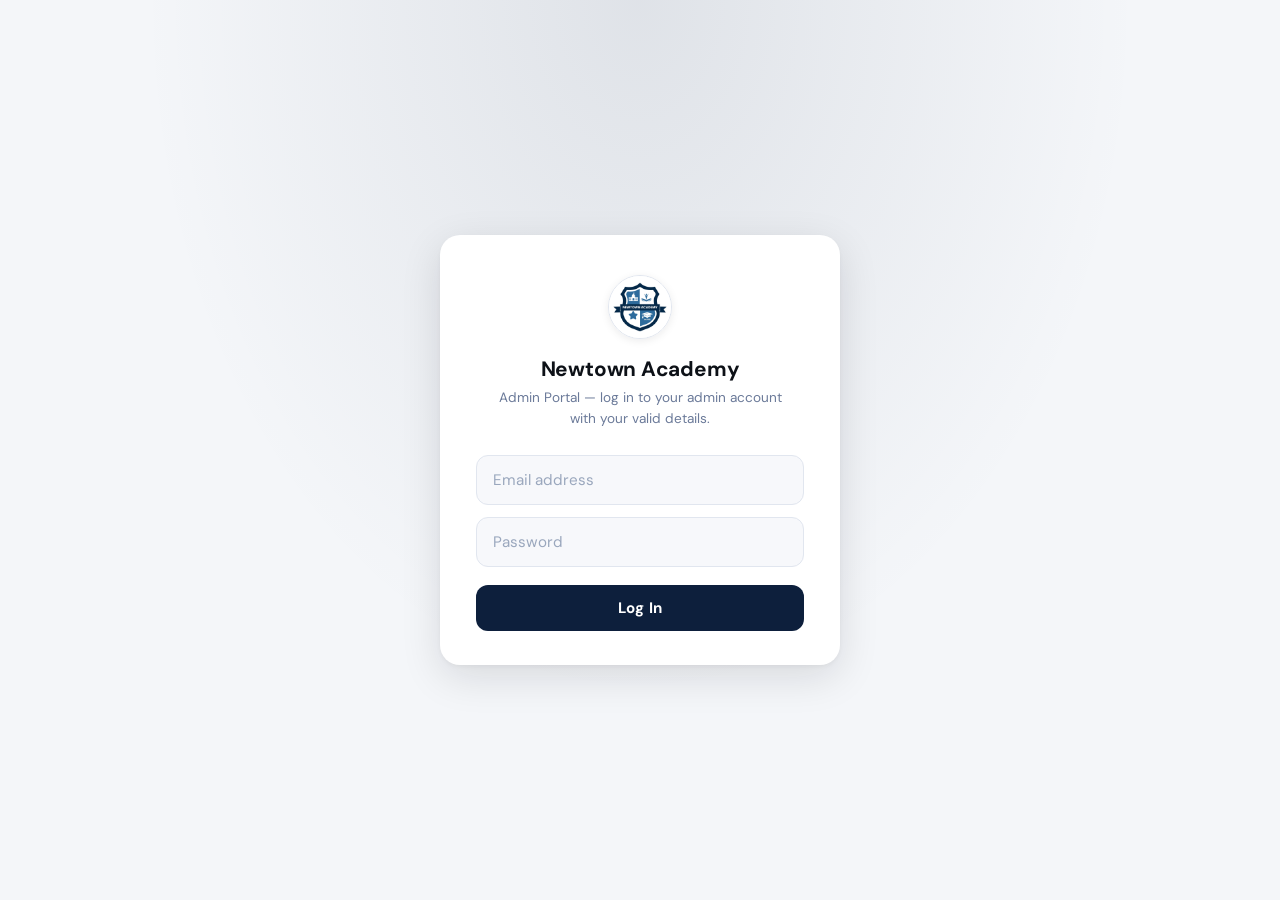
==== admin.html @ 40467218 "Add files via upload" ====
<!DOCTYPE html>
<html lang="en">
<head>
<script>try{if(sessionStorage.getItem('nt_admin_hint'))document.documentElement.classList.add('restoring');}catch(e){}
setTimeout(function(){document.documentElement.classList.remove('restoring');},8000);</script>
<style>.restoring #loginScreen{display:none!important}.restoring body::before{content:"Restoring your session\2026";position:fixed;inset:0;display:flex;align-items:center;justify-content:center;font:600 .9rem system-ui,sans-serif;color:#64748b;background:#f8fafc;z-index:99999}
.rl-spin{display:inline-block;animation:rlspin .8s linear infinite}@keyframes rlspin{to{transform:rotate(360deg)}}</style>
<meta charset="UTF-8"/>
<meta name="viewport" content="width=device-width,initial-scale=1.0"/>
<meta name="robots" content="noindex,nofollow"/>
<title>Newtown Academy — Admin Portal</title>
<link href="https://fonts.googleapis.com/css2?family=DM+Sans:ital,opsz,wght@0,9..40,300;0,9..40,400;0,9..40,500;0,9..40,600;0,9..40,700&display=swap" rel="stylesheet"/>
<link rel="stylesheet" href="admin.css"/>
<style>
  .subj-suggest-dd{display:none;position:absolute;top:calc(100% + 4px);left:0;right:0;max-height:190px;overflow-y:auto;background:#fff;border:1.5px solid #d7dae2;border-radius:8px;box-shadow:0 8px 20px rgba(0,0,0,.16);z-index:9999;}
  .subj-suggest-dd.show{display:block}
  .subj-suggest-item{padding:9px 12px;font-size:.82rem;color:#1a1d29;cursor:pointer;line-height:1.3}
  .subj-suggest-item:hover,.subj-suggest-item:active{background:#eef0ff;color:#3b3fdb}
  .tag-input-row{position:relative}
</style>
<script src="https://cdnjs.cloudflare.com/ajax/libs/pdf.js/3.11.174/pdf.min.js"></script>
</head>
<body>

<!-- LOGIN -->
<div id="loginScreen">
  <div class="login-card">
    <div class="login-mark"><img src="assets/newtown-academy-logo.jpg" alt="Newtown Academy"/></div>
    <h1 class="login-title">Newtown Academy</h1>
    <p class="login-tagline">Admin Portal — log in to your admin account with your valid details.</p>
    <div class="l-alert" id="lAlert"><svg viewBox="0 0 24 24"><circle cx="12" cy="12" r="10"/><line x1="12" y1="8" x2="12" y2="12"/><line x1="12" y1="16" x2="12.01" y2="16"/></svg><span id="lMsg"></span></div>
    <div class="fg"><input type="email" id="emailIn" placeholder="Email address" autocomplete="off"/></div>
    <div class="fg"><input type="password" id="pwIn" placeholder="Password" autocomplete="off"/></div>
    <button class="btn-login" id="loginBtn" onclick="doLogin()">Log In</button>
  </div>
</div>

<!-- PORTAL -->
<div id="portalScreen">
  <div class="sidebar" id="sidebar">
    <div class="sb-brand">
      <div class="sb-mark"><img src="assets/newtown-academy-logo.jpg" alt="Newtown Academy crest"/></div>
      <div class="sb-brand-text"><h2>Newtown Academy</h2><span>Admin Dashboard</span></div>
    </div>
    <nav class="sb-nav">
      <div class="nav-label">Overview</div>
      <div class="nav-item active" data-sec="overview"><svg viewBox="0 0 24 24"><rect x="3" y="3" width="7" height="7"/><rect x="14" y="3" width="7" height="7"/><rect x="14" y="14" width="7" height="7"/><rect x="3" y="14" width="7" height="7"/></svg>Overview</div>
      <div class="nav-label">Admissions</div>
      <div class="nav-item" data-sec="applications"><svg viewBox="0 0 24 24"><path d="M14 2H6a2 2 0 0 0-2 2v16a2 2 0 0 0 2 2h12a2 2 0 0 0 2-2V8z"/><polyline points="14 2 14 8 20 8"/></svg>Applications</div>
      <div class="nav-label">Academics</div>
      <div class="nav-item" data-sec="students"><svg viewBox="0 0 24 24"><path d="M17 21v-2a4 4 0 0 0-4-4H5a4 4 0 0 0-4 4v2"/><circle cx="9" cy="7" r="4"/><path d="M23 21v-2a4 4 0 0 0-3-3.87"/><path d="M16 3.13a4 4 0 0 1 0 7.75"/></svg>Students</div>
      <div class="nav-item" data-sec="classes"><svg viewBox="0 0 24 24"><path d="M22 10v6M2 10l10-5 10 5-10 5z"/><path d="M6 12v5c0 1.66 2.69 3 6 3s6-1.34 6-3v-5"/></svg>Classes</div>
      <div class="nav-item" data-sec="promotions"><svg viewBox="0 0 24 24"><line x1="12" y1="19" x2="12" y2="5"/><polyline points="5 12 12 5 19 12"/></svg>Promotions</div>
      <div class="nav-item" data-sec="results"><svg viewBox="0 0 24 24"><path d="M9 11l3 3L22 4"/><path d="M21 12v7a2 2 0 0 1-2 2H5a2 2 0 0 1-2-2V5a2 2 0 0 1 2-2h11"/></svg>Results</div>
      <div class="nav-item" data-sec="resultSettings"><svg viewBox="0 0 24 24"><circle cx="12" cy="12" r="3"/><path d="M19.4 15a1.65 1.65 0 0 0 .33 1.82l.06.06a2 2 0 1 1-2.83 2.83l-.06-.06a1.65 1.65 0 0 0-1.82-.33 1.65 1.65 0 0 0-1 1.51V21a2 2 0 0 1-4 0v-.09A1.65 1.65 0 0 0 9 19.4a1.65 1.65 0 0 0-1.82.33l-.06.06a2 2 0 1 1-2.83-2.83l.06-.06a1.65 1.65 0 0 0 .33-1.82 1.65 1.65 0 0 0-1.51-1H3a2 2 0 0 1 0-4h.09A1.65 1.65 0 0 0 4.6 9a1.65 1.65 0 0 0-.33-1.82l-.06-.06a2 2 0 1 1 2.83-2.83l.06.06a1.65 1.65 0 0 0 1.82.33H9a1.65 1.65 0 0 0 1-1.51V3a2 2 0 0 1 4 0v.09a1.65 1.65 0 0 0 1 1.51 1.65 1.65 0 0 0 1.82-.33l.06-.06a2 2 0 1 1 2.83 2.83l-.06.06a1.65 1.65 0 0 0-.33 1.82V9a1.65 1.65 0 0 0 1.51 1H21a2 2 0 0 1 0 4h-.09a1.65 1.65 0 0 0-1.51 1z"/></svg>Result Settings</div>
      <div class="nav-label">Finance</div>
      <div class="nav-item" data-sec="feeSettings"><svg viewBox="0 0 24 24"><line x1="12" y1="1" x2="12" y2="23"/><path d="M17 5H9.5a3.5 3.5 0 0 0 0 7h5a3.5 3.5 0 0 1 0 7H6"/></svg>Fee Settings</div>
      <div class="nav-item" data-sec="payments"><svg viewBox="0 0 24 24"><rect x="1" y="4" width="22" height="16" rx="2"/><line x1="1" y1="10" x2="23" y2="10"/></svg>Payments</div>
      <div class="nav-label">Communication</div>
      <div class="nav-item" data-sec="announcements"><svg viewBox="0 0 24 24"><path d="M22 17H2a3 3 0 0 0 3-3V9a7 7 0 0 1 14 0v5a3 3 0 0 0 3 3z"/><path d="M13.73 21a2 2 0 0 1-3.46 0"/></svg>Announcements</div>
      <div class="nav-label">CBT &amp; Exams</div>
      <div class="nav-item" data-sec="cbtTeachers"><svg viewBox="0 0 24 24"><path d="M16 21v-2a4 4 0 0 0-4-4H6a4 4 0 0 0-4 4v2"/><circle cx="9" cy="7" r="4"/><polyline points="16 11 18 13 22 9"/></svg>Teachers</div>
      <div class="nav-item" data-sec="cbtSubjects"><svg viewBox="0 0 24 24"><path d="M4 19.5A2.5 2.5 0 0 1 6.5 17H20"/><path d="M6.5 2H20v20H6.5A2.5 2.5 0 0 1 4 19.5v-15A2.5 2.5 0 0 1 6.5 2z"/></svg>Subjects &amp; Teachers</div>
      <div class="nav-item" data-sec="cbtAI"><svg viewBox="0 0 24 24"><polygon points="13 2 3 14 12 14 11 22 21 10 12 10 13 2"/></svg>AI Exam Generator</div>
      <div class="nav-item" data-sec="cbtManual"><svg viewBox="0 0 24 24"><path d="M11 4H4a2 2 0 0 0-2 2v14a2 2 0 0 0 2 2h14a2 2 0 0 0 2-2v-7"/><path d="M18.5 2.5a2.121 2.121 0 0 1 3 3L12 15l-4 1 1-4 9.5-9.5z"/></svg>Manual Exam</div>
      <div class="nav-item" data-sec="cbtExams"><svg viewBox="0 0 24 24"><path d="M16 4h2a2 2 0 0 1 2 2v14a2 2 0 0 1-2 2H6a2 2 0 0 1-2-2V6a2 2 0 0 1 2-2h2"/><rect x="8" y="2" width="8" height="4" rx="1"/></svg>Manage Exams</div>
      <div class="nav-item" data-sec="cbtResults"><svg viewBox="0 0 24 24"><line x1="18" y1="20" x2="18" y2="10"/><line x1="12" y1="20" x2="12" y2="4"/><line x1="6" y1="20" x2="6" y2="14"/></svg>CBT Results</div>
      <div class="nav-item" data-sec="cbtBoard"><svg viewBox="0 0 24 24"><circle cx="12" cy="8" r="7"/><polyline points="8.21 13.89 7 23 12 20 17 23 15.79 13.88"/></svg>Leaderboard</div>
      <a class="nav-item" href="teacher.html" target="_blank" style="text-decoration:none"><svg viewBox="0 0 24 24"><path d="M18 13v6a2 2 0 0 1-2 2H5a2 2 0 0 1-2-2V8a2 2 0 0 1 2-2h6"/><polyline points="15 3 21 3 21 9"/><line x1="10" y1="14" x2="21" y2="3"/></svg>Teacher Portal</a>
      <a class="nav-item" href="cbt.html" target="_blank" style="text-decoration:none"><svg viewBox="0 0 24 24"><path d="M18 13v6a2 2 0 0 1-2 2H5a2 2 0 0 1-2-2V8a2 2 0 0 1 2-2h6"/><polyline points="15 3 21 3 21 9"/><line x1="10" y1="14" x2="21" y2="3"/></svg>CBT Exam Hall</a>
    </nav>
    <div class="sb-footer">
      <div class="ucard">
        <div class="uav" id="sbAv">A</div>
        <div><div class="un" id="sbName">Admin</div><div class="ur">Administrator</div></div>
      </div>
      <button class="btn-out" onclick="doLogout()">Sign Out</button>
    </div>
  </div>

  <div class="sb-ov" id="sbOv" onclick="closeSidebar()"></div>

  <div class="main">
    <div class="topbar">
      <div style="display:flex;align-items:center;gap:14px">
        <div class="hamburger" onclick="openSidebar()"><span></span><span></span><span></span></div>
        <div class="topbar-l"><h1 id="topTitle">Overview</h1><p id="topSub">School dashboard summary</p></div>
      </div>
      <button type="button" class="btn btn-edit btn-sm" id="reloadBtn" onclick="reloadPortal()" title="Refresh all data without signing out" style="margin-left:auto"><span id="reloadIc">&#8635;</span> Reload</button>
    </div>

    <div class="content">

      <!-- OVERVIEW -->
      <div class="section active" id="sec-overview">
        <div class="ov-hero">
          <div class="ov-hero-l">
            <h2>Welcome back, <span id="ovWelcomeName">Admin</span></h2>
            <p id="ovWelcomeDate">Here's what's happening at Newtown Academy today.</p>
            <div class="ov-term-row">
              <span class="ov-term-pill" id="ovTermChip">— Term · —</span>
              <button type="button" class="ov-term-edit" onclick="openTermSettings()" title="Change current term/session">
                <svg viewBox="0 0 24 24"><path d="M11 4H4a2 2 0 0 0-2 2v14a2 2 0 0 0 2 2h14a2 2 0 0 0 2-2v-7"/><path d="M18.5 2.5a2.12 2.12 0 0 1 3 3L12 15l-4 1 1-4z"/></svg>
                Change
              </button>
            </div>
          </div>
          <div class="ov-hero-r">
            <div class="ov-hero-chip"><b id="ovChipStudents">—</b><span>Students</span></div>
            <div class="ov-hero-chip"><b id="ovChipPending">—</b><span>Pending</span></div>
            <div class="ov-hero-chip"><b id="ovChipClasses">—</b><span>Classes</span></div>
          </div>
        </div>
        <div class="stats-grid">
          <div class="stat-card">
            <div class="stat-top">
              <div class="stat-ic ic-blue"><svg viewBox="0 0 24 24"><path d="M17 21v-2a4 4 0 0 0-4-4H5a4 4 0 0 0-4 4v2"/><circle cx="9" cy="7" r="4"/><path d="M23 21v-2a4 4 0 0 0-3-3.87"/><path d="M16 3.13a4 4 0 0 1 0 7.75"/></svg></div>
              <div class="stat-trend trend-neu" id="s-students-trend"><svg viewBox="0 0 24 24"><polyline points="22 12 18 12 15 21 9 3 6 12 2 12"/></svg><span>Live</span></div>
            </div>
            <div class="stat-num" id="s-students">—</div>
            <div class="stat-label">Total Students</div>
            <div class="stat-sub"><svg viewBox="0 0 24 24"><circle cx="12" cy="12" r="10"/><polyline points="12 6 12 12 16 14"/></svg>Active enrolments</div>
          </div>
          <div class="stat-card">
            <div class="stat-top">
              <div class="stat-ic ic-gold"><svg viewBox="0 0 24 24"><path d="M14 2H6a2 2 0 0 0-2 2v16a2 2 0 0 0 2 2h12a2 2 0 0 0 2-2V8z"/><polyline points="14 2 14 8 20 8"/><line x1="16" y1="13" x2="8" y2="13"/><line x1="16" y1="17" x2="8" y2="17"/><polyline points="10 9 9 9 8 9"/></svg></div>
              <div class="stat-trend trend-neu" id="s-apps-trend"><svg viewBox="0 0 24 24"><circle cx="12" cy="12" r="10"/></svg><span>Pending</span></div>
            </div>
            <div class="stat-num" id="s-applications">—</div>
            <div class="stat-label">Applications Awaiting Review</div>
            <div class="stat-sub"><svg viewBox="0 0 24 24"><path d="M21 15a2 2 0 0 1-2 2H7l-4 4V5a2 2 0 0 1 2-2h14a2 2 0 0 1 2 2z"/></svg>Requires admin action</div>
          </div>
          <div class="stat-card">
            <div class="stat-top">
              <div class="stat-ic ic-green"><svg viewBox="0 0 24 24"><line x1="12" y1="1" x2="12" y2="23"/><path d="M17 5H9.5a3.5 3.5 0 0 0 0 7h5a3.5 3.5 0 0 1 0 7H6"/></svg></div>
              <div class="stat-trend trend-up" id="s-pay-trend"><svg viewBox="0 0 24 24"><polyline points="18 15 12 9 6 15"/></svg><span>Collected</span></div>
            </div>
            <div class="stat-num" id="s-payments">—</div>
            <div class="stat-label">Total Payments Collected</div>
            <div class="stat-sub"><svg viewBox="0 0 24 24"><rect x="1" y="4" width="22" height="16" rx="2"/><line x1="1" y1="10" x2="23" y2="10"/></svg>This academic session</div>
          </div>
          <div class="stat-card">
            <div class="stat-top">
              <div class="stat-ic ic-purple"><svg viewBox="0 0 24 24"><path d="M9 11l3 3L22 4"/><path d="M21 12v7a2 2 0 0 1-2 2H5a2 2 0 0 1-2-2V5a2 2 0 0 1 2-2h11"/></svg></div>
              <div class="stat-trend trend-neu"><span>Published</span></div>
            </div>
            <div class="stat-num" id="s-results">—</div>
            <div class="stat-label">Result Sheets Published</div>
            <div class="stat-sub"><svg viewBox="0 0 24 24"><path d="M1 12s4-8 11-8 11 8 11 8-4 8-11 8-11-8-11-8z"/><circle cx="12" cy="12" r="3"/></svg>Visible to students</div>
          </div>
        </div>

        <div class="overview-row">
          <div class="ov-panel">
            <div class="ov-panel-hdr"><h3>Enrolment by Class</h3><span>All active students</span></div>
            <div class="ov-bar-list" id="classBarList">
              <div style="text-align:center;padding:24px;color:var(--muted);font-size:.82rem">Loading data…</div>
            </div>
          </div>
          <div class="ov-panel">
            <div class="ov-panel-hdr"><h3>Gender Split</h3><span>All students</span></div>
            <div class="ov-donut-wrap">
              <div class="donut-ring">
                <svg viewBox="0 0 132 132">
                  <circle class="donut-track" cx="66" cy="66" r="52"/>
                  <circle class="donut-fill-f" id="donutFemale" cx="66" cy="66" r="52" stroke-dasharray="0 326.7"/>
                  <circle class="donut-fill-m" id="donutMale" cx="66" cy="66" r="52" stroke-dasharray="0 326.7"/>
                </svg>
                <div class="donut-center"><b id="donutTotal">—</b><span>Students</span></div>
              </div>
              <div class="ov-donut-legend">
                <div class="dl-item"><span class="dl-dot dot-male"></span>Male <b id="donutMaleCount">—</b></div>
                <div class="dl-item"><span class="dl-dot dot-female"></span>Female <b id="donutFemaleCount">—</b></div>
              </div>
            </div>
          </div>
        </div>

        <div class="overview-row2">
          <div class="ov-panel">
            <div class="ov-panel-hdr"><h3>Quick Actions</h3><span>Common tasks</span></div>
            <div class="ov-quick-list">
              <div class="ov-quick-item" style="cursor:pointer" onclick="document.querySelector('[data-sec=applications]').click()">
                <div class="ov-quick-item-l"><div class="ov-quick-ic"><svg viewBox="0 0 24 24"><path d="M14 2H6a2 2 0 0 0-2 2v16a2 2 0 0 0 2 2h12a2 2 0 0 0 2-2V8z"/><polyline points="14 2 14 8 20 8"/></svg></div>Review pending applications</div>
                <svg viewBox="0 0 24 24" style="width:14px;height:14px;fill:none;stroke:var(--muted);stroke-width:2;stroke-linecap:round"><polyline points="9 18 15 12 9 6"/></svg>
              </div>
              <div class="ov-quick-item" style="cursor:pointer" onclick="document.querySelector('[data-sec=results]').click()">
                <div class="ov-quick-item-l"><div class="ov-quick-ic"><svg viewBox="0 0 24 24"><path d="M9 11l3 3L22 4"/><path d="M21 12v7a2 2 0 0 1-2 2H5a2 2 0 0 1-2-2V5a2 2 0 0 1 2-2h11"/></svg></div>Enter & publish results</div>
                <svg viewBox="0 0 24 24" style="width:14px;height:14px;fill:none;stroke:var(--muted);stroke-width:2;stroke-linecap:round"><polyline points="9 18 15 12 9 6"/></svg>
              </div>
              <div class="ov-quick-item" style="cursor:pointer" onclick="document.querySelector('[data-sec=payments]').click()">
                <div class="ov-quick-item-l"><div class="ov-quick-ic"><svg viewBox="0 0 24 24"><rect x="1" y="4" width="22" height="16" rx="2"/><line x1="1" y1="10" x2="23" y2="10"/></svg></div>View payment records</div>
                <svg viewBox="0 0 24 24" style="width:14px;height:14px;fill:none;stroke:var(--muted);stroke-width:2;stroke-linecap:round"><polyline points="9 18 15 12 9 6"/></svg>
              </div>
              <div class="ov-quick-item" style="cursor:pointer" onclick="document.querySelector('[data-sec=announcements]').click()">
                <div class="ov-quick-item-l"><div class="ov-quick-ic"><svg viewBox="0 0 24 24"><path d="M22 17H2a3 3 0 0 0 3-3V9a7 7 0 0 1 14 0v5a3 3 0 0 0 3 3z"/><path d="M13.73 21a2 2 0 0 1-3.46 0"/></svg></div>Post an announcement</div>
                <svg viewBox="0 0 24 24" style="width:14px;height:14px;fill:none;stroke:var(--muted);stroke-width:2;stroke-linecap:round"><polyline points="9 18 15 12 9 6"/></svg>
              </div>
            </div>
          </div>
          <div class="ov-panel">
            <div class="ov-panel-hdr"><h3>Recent Activity</h3><span>Latest updates</span></div>
            <div class="ov-quick-list" id="recentActivityList">
              <div style="text-align:center;padding:24px;color:var(--muted);font-size:.82rem">Loading data…</div>
            </div>
          </div>
        </div>

        <div class="ov-panel" style="margin-bottom:20px">
          <div class="ov-panel-hdr"><h3>Top Performers</h3><span id="topPerfLabel">Best in each class</span></div>
          <div class="ov-top-grid" id="topPerfGrid">
            <div class="ov-top-empty">Loading data…</div>
          </div>
        </div>
      </div>

      <!-- APPLICATIONS -->
      <div class="section" id="sec-applications">
        <div class="sec-hdr">
          <div class="sec-hdr-l"><h2>Applications</h2><p>Review and process admission applications</p></div>
        </div>
        <div id="afApps"></div>
        <div class="twrap">
          <table>
            <thead><tr><th>Applicant</th><th>Class</th><th>Parent Phone</th><th>Date Submitted</th><th>Status</th><th>Actions</th></tr></thead>
            <tbody id="appTbody"><tr><td colspan="6" class="empty"><p>Loading...</p></td></tr></tbody>
          </table>
        </div>
      </div>

      <!-- STUDENTS -->
      <div class="section" id="sec-students">
        <div class="sec-hdr">
          <div class="sec-hdr-l"><h2>Students</h2><p>Manage student records and enrollment</p></div>
          <div style="display:flex;gap:8px;flex-wrap:wrap">
            <button class="btn btn-edit btn-sm" id="btnSecureLogins" style="display:none" onclick="openSecureLogins()">
              <svg viewBox="0 0 24 24" style="width:15px;height:15px;fill:none;stroke:currentColor;stroke-width:2.2;stroke-linecap:round;stroke-linejoin:round"><rect x="3" y="11" width="18" height="11" rx="2"/><path d="M7 11V7a5 5 0 0 1 10 0v4"/></svg>
              Secure logins (<span id="secCount">0</span>)
            </button>
            <button class="btn btn-primary btn-sm" onclick="openCreateStudentModal()">
              <svg viewBox="0 0 24 24" style="width:15px;height:15px;fill:none;stroke:currentColor;stroke-width:2.5;stroke-linecap:round"><line x1="12" y1="5" x2="12" y2="19"/><line x1="5" y1="12" x2="19" y2="12"/></svg>
              Create Student
            </button>
          </div>
        </div>
        <div id="afStu"></div>
        <div class="twrap">
          <table>
            <thead><tr><th>Reg Number</th><th>Name</th><th>Class</th><th>Subjects</th><th>Status</th><th>Actions</th></tr></thead>
            <tbody id="stuTbody"><tr><td colspan="6" class="empty"><p>Loading...</p></td></tr></tbody>
          </table>
        </div>
      </div>

      <!-- CLASSES -->
      <div class="section" id="sec-classes">
        <div class="sec-hdr">
          <div class="sec-hdr-l"><h2>Classes</h2><p>Create classes and set their compulsory and elective subjects</p></div>
          <button class="btn btn-primary btn-sm" onclick="openCreateClassModal()">
            <svg viewBox="0 0 24 24" style="width:15px;height:15px;fill:none;stroke:currentColor;stroke-width:2.5;stroke-linecap:round"><line x1="12" y1="5" x2="12" y2="19"/><line x1="5" y1="12" x2="19" y2="12"/></svg>
            Add Class
          </button>
        </div>
        <p class="fs-summary show">Classes created here (e.g. SS1A, SS1B, JSS1A) appear on the registration form and everywhere a class is selected. Compulsory subjects are automatically added to every student in that class — no need to pick them individually. Elective subjects are the ones admin chooses per-student when creating or approving them.</p>
        <div class="twrap">
          <table>
            <thead><tr><th>Class</th><th>Compulsory Subjects</th><th>Elective Subjects</th><th>Actions</th></tr></thead>
            <tbody id="classTbody"><tr><td colspan="4" class="empty"><p>Loading...</p></td></tr></tbody>
          </table>
        </div>
      </div>

      <!-- PROMOTIONS -->
      <div class="section" id="sec-promotions">
        <div class="sec-hdr">
          <div class="sec-hdr-l"><h2>Promotions</h2><p>Move students up to their next class at the end of a session</p></div>
        </div>
        <p class="fs-summary show">Pick where each class should move to for the new session. Classes left on "Don't promote" are skipped entirely. Use "Graduate / Leave school" for a final-year class (this deactivates those students' portal access, same as Deactivate). Only currently-active students are included — inactive/suspended students are skipped automatically. You'll get a full review before anything is saved, and can uncheck individual students there.</p>
        <div class="twrap">
          <table>
            <thead><tr><th>Current Class</th><th>Active Students</th><th>Promote To</th></tr></thead>
            <tbody id="promoTbody"><tr><td colspan="3" class="empty"><p>Loading...</p></td></tr></tbody>
          </table>
        </div>
        <div style="display:flex;justify-content:flex-end;margin-top:16px">
          <button class="btn btn-primary btn-sm" id="promoPreviewBtn" onclick="openPromotionPreview()">
            <svg viewBox="0 0 24 24" style="width:15px;height:15px;fill:none;stroke:currentColor;stroke-width:2.5;stroke-linecap:round"><path d="M9 11l3 3L22 4"/><path d="M21 12v7a2 2 0 0 1-2 2H5a2 2 0 0 1-2-2V5a2 2 0 0 1 2-2h11"/></svg>
            Review &amp; Run Promotion
          </button>
        </div>
      </div>

      <!-- RESULTS -->
      <div class="section" id="sec-results">
        <div class="sec-hdr"><div class="sec-hdr-l"><h2>Results</h2><p>Manage and publish academic results</p></div></div>

        <!-- Selection bar -->
        <div class="card" style="margin-bottom:14px">
          <div id="afResults"></div>
          <div style="display:none">
            <select id="resSession"><option value="2024/2025">2024/2025</option><option value="2025/2026" selected>2025/2026</option><option value="2026/2027">2026/2027</option></select>
            <select id="resTerm"><option value="First">First Term</option><option value="Second">Second Term</option><option value="Third">Third Term</option></select>
            <select id="resClass"><!-- populated by JS --></select>
          </div>
          <button class="btn btn-p" id="resLoadBtn" onclick="loadResultsStudents(true)" style="width:100%;justify-content:center;padding:10px 14px">
            <svg viewBox="0 0 24 24"><circle cx="11" cy="11" r="8"/><line x1="21" y1="21" x2="16.65" y2="16.65"/></svg>
            Reload from database
          </button>
          <div class="form-row" style="margin-top:12px">
            <div class="form-group" style="margin-bottom:0"><label>Term Closing Date</label><input type="date" id="resClosingDate"/></div>
            <div class="form-group" style="margin-bottom:0"><label>Next Term Begins</label><input type="date" id="resNextTermDate"/></div>
          </div>
        </div>

        <!-- Results table area -->
        <div id="resTableArea" style="display:none">
          <div style="overflow-x:auto" class="twrap">
            <table id="resTable">
              <thead>
                <tr><th>Reg No.</th><th>Student Name</th><th>Subjects Scored</th><th>Average</th><th>Overall Grade</th><th>Position</th><th>Status</th><th>Action</th></tr>
              </thead>
              <tbody id="resTbody"></tbody>
            </table>
          </div>
          <div style="display:flex;align-items:center;justify-content:space-between;flex-wrap:wrap;gap:12px;margin-top:14px;padding:14px 18px;background:#fff;border:1.5px solid var(--border);border-radius:12px">
            <label class="toggle-wrap" style="cursor:pointer;user-select:none">
              <label class="toggle"><input type="checkbox" id="resPublishToggle"/><span class="slider"></span></label>
              <span style="font-size:.83rem;color:var(--soft)">Publish results — students can view once published</span>
            </label>
            <button class="btn btn-edit" id="resRecalcBtn" onclick="recalcClassPositions()" style="padding:10px 18px;justify-content:center">
              <svg viewBox="0 0 24 24"><polyline points="23 4 23 10 17 10"/><path d="M20.49 15a9 9 0 1 1-2.12-9.36L23 10"/></svg>
              Recalculate Positions &amp; Publish State
            </button>
          </div>
        </div>

        <div id="resEmptyBox" class="placeholder-box" style="display:none">
          <svg viewBox="0 0 24 24"><path d="M17 21v-2a4 4 0 0 0-4-4H5a4 4 0 0 0-4 4v2"/><circle cx="9" cy="7" r="4"/></svg>
          <h3>No active students found</h3>
          <p>There are no active students in the selected class.</p>
        </div>
      </div>

      <!-- RESULT SETTINGS -->
      <div class="section" id="sec-resultSettings">
        <div class="sec-hdr"><div class="sec-hdr-l"><h2>Result Settings</h2><p>Configure grading, weights, and report sections</p></div></div>

        <div class="card">
          <h3>Assessment Weights</h3>
          <div class="form-row" style="grid-template-columns:repeat(4,1fr)">
            <div class="form-group"><label>Test 1 (max)</label><input type="number" min="0" id="rsTest1Max" value="20"/></div>
            <div class="form-group"><label>Test 2 (max)</label><input type="number" min="0" id="rsTest2Max" value="20"/></div>
            <div class="form-group"><label>Test 3 (max)</label><input type="number" min="0" id="rsTest3Max" value="20"/></div>
            <div class="form-group"><label>Exam (max)</label><input type="number" min="0" id="rsExamMax" value="60"/></div>
          </div>
          <div class="fs-summary show" id="rsWeightNote">Subject total will be the sum of these four maximums. Grades are calculated from the percentage of this total, so they stay accurate even if the sum isn't 100.</div>
        </div>

        <div class="card">
          <h3>Grading Key</h3>
          <div id="rsGradeRows"></div>
          <button class="btn-add-row" type="button" onclick="addGradeRow()">
            <svg viewBox="0 0 24 24"><line x1="12" y1="5" x2="12" y2="19"/><line x1="5" y1="12" x2="19" y2="12"/></svg>
            Add Grade Band
          </button>
        </div>

        <div class="card">
          <h3>Affective Domain Traits</h3>
          <p class="fs-summary show">Rated on a 5 (Excellent) to 1 (Poor) scale on the student report.</p>
          <div id="rsAffectiveRows"></div>
          <button class="btn-add-row" type="button" onclick="addTraitRow('rsAffectiveRows')">
            <svg viewBox="0 0 24 24"><line x1="12" y1="5" x2="12" y2="19"/><line x1="5" y1="12" x2="19" y2="12"/></svg>
            Add Trait
          </button>
        </div>

        <div class="card">
          <h3>Psychomotor Domain Traits</h3>
          <div id="rsPsychomotorRows"></div>
          <button class="btn-add-row" type="button" onclick="addTraitRow('rsPsychomotorRows')">
            <svg viewBox="0 0 24 24"><line x1="12" y1="5" x2="12" y2="19"/><line x1="5" y1="12" x2="19" y2="12"/></svg>
            Add Trait
          </button>
        </div>

        <div class="card">
          <h3>Signatures</h3>
          <p class="fs-summary show">Upload each signature once — it will automatically appear on every student's result sheet. Leave blank and teachers/principal can sign printed copies by hand instead.</p>
          <div class="rs-signature-grid">
            <div class="rs-sig-box">
              <label>ICT Officer's Signature</label>
              <div class="rs-sig-dropzone" id="rsIctSigDropzone" onclick="document.getElementById('rsIctSigInput').click()">
                <input type="file" id="rsIctSigInput" accept="image/*" style="display:none" onchange="handleSignatureSelect(this,'ict')"/>
                <img id="rsIctSigPreview" style="display:none" alt="ICT Officer's signature preview"/>
                <div class="rs-sig-placeholder" id="rsIctSigPlaceholder">
                  <svg viewBox="0 0 24 24"><path d="M12 20h9"/><path d="M16.5 3.5a2.12 2.12 0 0 1 3 3L7 19l-4 1 1-4Z"/></svg>
                  <span>Click to upload signature</span>
                </div>
              </div>
              <button type="button" class="rs-sig-remove" id="rsIctSigRemoveBtn" style="display:none" onclick="clearSignature('ict')">Remove signature</button>
            </div>
            <div class="rs-sig-box">
              <label>Principal's Signature</label>
              <div class="rs-sig-dropzone" id="rsPrincipalSigDropzone" onclick="document.getElementById('rsPrincipalSigInput').click()">
                <input type="file" id="rsPrincipalSigInput" accept="image/*" style="display:none" onchange="handleSignatureSelect(this,'principal')"/>
                <img id="rsPrincipalSigPreview" style="display:none" alt="Principal's signature preview"/>
                <div class="rs-sig-placeholder" id="rsPrincipalSigPlaceholder">
                  <svg viewBox="0 0 24 24"><path d="M12 20h9"/><path d="M16.5 3.5a2.12 2.12 0 0 1 3 3L7 19l-4 1 1-4Z"/></svg>
                  <span>Click to upload signature</span>
                </div>
              </div>
              <button type="button" class="rs-sig-remove" id="rsPrincipalSigRemoveBtn" style="display:none" onclick="clearSignature('principal')">Remove signature</button>
            </div>
          </div>
        </div>

        <div class="card">
          <h3>Report Sections to Display</h3>
          <div class="rs-toggle-grid">
            <label class="toggle-wrap"><label class="toggle"><input type="checkbox" id="rsShowAffective" checked/><span class="slider"></span></label><span>Affective Domain</span></label>
            <label class="toggle-wrap"><label class="toggle"><input type="checkbox" id="rsShowPsychomotor" checked/><span class="slider"></span></label><span>Psychomotor Domain</span></label>
            <label class="toggle-wrap"><label class="toggle"><input type="checkbox" id="rsShowSubjectPosition" checked/><span class="slider"></span></label><span>Subject Position Column</span></label>
            <label class="toggle-wrap"><label class="toggle"><input type="checkbox" id="rsShowGradingKey" checked/><span class="slider"></span></label><span>Grading Key</span></label>
            <label class="toggle-wrap"><label class="toggle"><input type="checkbox" id="rsShowTeacherRemark" checked/><span class="slider"></span></label><span>Teacher's Remark</span></label>
            <label class="toggle-wrap"><label class="toggle"><input type="checkbox" id="rsShowPrincipalRemark" checked/><span class="slider"></span></label><span>Principal's Remark</span></label>
            <label class="toggle-wrap"><label class="toggle"><input type="checkbox" id="rsShowSignatures" checked/><span class="slider"></span></label><span>Signatures</span></label>
          </div>
        </div>

        <div class="card">
          <h3>Quick Remarks</h3>
          <p class="fs-summary show">One per line. These appear as quick-select options when entering remarks.</p>
          <div class="form-group"><label>Teacher's Remark Bank</label><textarea id="rsTeacherRemarks" rows="4" placeholder="Excellent performance this term, keep it up!&#10;Good result, more effort needed in..."></textarea></div>
          <div class="form-group"><label>Principal's Remark Bank</label><textarea id="rsPrincipalRemarks" rows="4" placeholder="A commendable result.&#10;Satisfactory result."></textarea></div>
        </div>

        <div class="fs-actions">
          <button class="btn btn-p" id="rsSaveBtn" onclick="saveResultSettings()" style="flex:1;justify-content:center;padding:11px">
            <svg viewBox="0 0 24 24"><path d="M19 21H5a2 2 0 0 1-2-2V5a2 2 0 0 1 2-2h11l5 5v11a2 2 0 0 1-2 2z"/><polyline points="17 21 17 13 7 13 7 21"/><polyline points="7 3 7 8 15 8"/></svg>
            Save Result Settings
          </button>
        </div>
      </div>

      <!-- FEE SETTINGS -->
      <div class="section" id="sec-feeSettings">
        <div class="sec-hdr">
          <div class="sec-hdr-l"><h2>Fee Settings</h2><p>Set termly fee items and due dates, class by class</p></div>
        </div>

        <div class="card" id="paymentAccessCard">
          <h3>Term Payment Access</h3>
          <p style="margin:-6px 0 16px;font-size:.83rem;color:var(--muted)">Control which single term students can currently see and pay for on their Payments page.</p>
          <div class="toggle-wrap" style="margin-bottom:18px">
            <label class="toggle"><input type="checkbox" id="paEnabledToggle"/><span class="slider"></span></label>
            <span id="paStatusLabel">Payments closed — students cannot see or pay any term</span>
          </div>
          <div class="form-row">
            <div class="form-group">
              <label>Academic Session</label>
              <select id="paSession">
                <option value="2024/2025">2024/2025</option>
                <option value="2025/2026" selected>2025/2026</option>
                <option value="2026/2027">2026/2027</option>
              </select>
            </div>
            <div class="form-group">
              <label>Term Open for Payment</label>
              <select id="paTerm">
                <option value="First">First Term</option>
                <option value="Second">Second Term</option>
                <option value="Third">Third Term</option>
              </select>
            </div>
          </div>
          <div class="fs-actions">
            <button class="btn btn-p" id="paSaveBtn" onclick="savePaymentAccess()" style="flex:1;justify-content:center;padding:11px">
              <svg viewBox="0 0 24 24"><path d="M19 21H5a2 2 0 0 1-2-2V5a2 2 0 0 1 2-2h11l5 5v11a2 2 0 0 1-2 2z"/><polyline points="17 21 17 13 7 13 7 21"/><polyline points="7 3 7 8 15 8"/></svg>
              Save Payment Access
            </button>
          </div>
        </div>

        <div class="card">
          <h3>Session, Term &amp; Class</h3>
          <div class="form-row">
            <div class="form-group">
              <label>Academic Session</label>
              <select id="fsSession">
                <option value="2024/2025">2024/2025</option>
                <option value="2025/2026" selected>2025/2026</option>
                <option value="2026/2027">2026/2027</option>
              </select>
            </div>
            <div class="form-group">
              <label>Term</label>
              <select id="fsTerm">
                <option value="First">First Term</option>
                <option value="Second">Second Term</option>
                <option value="Third">Third Term</option>
              </select>
            </div>
          </div>
          <div class="form-group" style="margin-top:14px">
            <label>Class</label>
            <select id="fsClass"><!-- populated by JS --></select>
          </div>
          <div class="fs-summary" id="fsExistingNote"></div>
        </div>

        <div class="card">
          <h3>Fee Items</h3>
          <div id="levyRows"></div>
          <button class="btn-add-row" onclick="addLevyRow()" type="button">
            <svg viewBox="0 0 24 24"><line x1="12" y1="5" x2="12" y2="19"/><line x1="5" y1="12" x2="19" y2="12"/></svg>
            Add Fee Item
          </button>

          <h3 style="margin-top:18px">Due Date</h3>
          <div class="form-group" style="max-width:260px">
            <label>Payment Due Date</label>
            <input type="date" id="fsDueDate"/>
          </div>

          <div class="fs-actions">
            <button class="btn btn-p" id="fsSaveBtn" onclick="saveFeeSettings()" style="flex:1;justify-content:center;padding:11px">
              <svg viewBox="0 0 24 24"><path d="M19 21H5a2 2 0 0 1-2-2V5a2 2 0 0 1 2-2h11l5 5v11a2 2 0 0 1-2 2z"/><polyline points="17 21 17 13 7 13 7 21"/><polyline points="7 3 7 8 15 8"/></svg>
              Save Fee Settings
            </button>
          </div>
        </div>
      </div>

      <!-- PAYMENTS -->
      <div class="section" id="sec-payments">
        <div class="sec-hdr">
          <div class="sec-hdr-l"><h2>Payments</h2><p>Track fee payments collected via Paystack</p></div>
          <button class="btn btn-edit" onclick="exportPaymentsCSV()">
            <svg viewBox="0 0 24 24"><path d="M21 15v4a2 2 0 0 1-2 2H5a2 2 0 0 1-2-2v-4"/><polyline points="7 10 12 15 17 10"/><line x1="12" y1="15" x2="12" y2="3"/></svg>
            Export CSV
          </button>
        </div>

        <div style="display:flex;gap:12px;margin-bottom:14px;flex-wrap:wrap">
          <div class="stat-card" style="flex:1;min-width:180px;padding:14px 18px">
            <div class="stat-label" style="margin-bottom:4px">Total Collected (filtered)</div>
            <div class="stat-num" id="payTotalAmt">&#8358;0</div>
          </div>
          <div class="stat-card" style="flex:1;min-width:180px;padding:14px 18px">
            <div class="stat-label" style="margin-bottom:4px">Payment Count</div>
            <div class="stat-num" id="payCount">0</div>
          </div>
        </div>

        <div id="afPay"></div>

        <div class="twrap">
          <table>
            <thead>
              <tr>
                <th>Date</th><th>Student Name</th><th>Reg Number</th><th>Class</th>
                <th>Fee Items</th><th>Term</th><th>Session</th><th>Amount</th>
                <th>Status</th><th>Reference</th><th>Action</th>
              </tr>
            </thead>
            <tbody id="payTbody"><tr><td colspan="11" class="empty"><p>Loading&#8230;</p></td></tr></tbody>
          </table>
        </div>
      </div>

      <!-- ANNOUNCEMENTS -->
      <!-- ============ CBT & EXAMS ============ -->
      <div class="section" id="sec-cbtTeachers">
        <div class="sec-hdr"><div class="sec-hdr-l"><h2>Teachers</h2><p>Create teacher accounts — teachers sign in at teacher.html</p></div><div style="display:flex;gap:8px;flex-wrap:wrap"><button class="btn btn-edit btn-sm" id="cbOpenTeacherCsv">⬆ Import CSV</button><button class="btn btn-primary btn-sm" id="cbOpenTeacher">+ Create Teacher</button></div></div>
        <div class="twrap"><table>
          <thead><tr><th>Name</th><th>Email (login)</th><th>Subjects</th><th>Created</th><th>Actions</th></tr></thead>
          <tbody id="cbTeachersBody"><tr><td colspan="5" class="empty"><p>Loading...</p></td></tr></tbody>
        </table></div>
      </div>

      <!-- ===== CBT: SUBJECTS ===== -->
      <div class="section" id="sec-cbtSubjects">
        <div class="sec-hdr"><div class="sec-hdr-l"><h2>Subjects &amp; Teachers</h2><p>Every subject in your Classes is listed here. Pick a teacher for each, or assign a whole class at once</p></div>
          <div style="display:flex;gap:8px;flex-wrap:wrap"><button class="btn btn-edit btn-sm" id="cbOpenClassAssign">🏫 Assign whole class</button><button class="btn btn-edit btn-sm" id="cbOpenBulkAssign">📚 Bulk assign</button><button class="btn btn-primary btn-sm" id="cbOpenSubject">+ Create Subject</button></div></div>
        <div class="fs-summary show" id="cbSubSummary" style="margin-top:0;margin-bottom:14px">Loading…</div>
        <div class="s-bar"><input id="cbSubFSearch" placeholder="Search subject or teacher..."><select id="cbSubFClass"><option value="">All Classes</option></select><select id="cbSubFStatus"><option value="">All subjects</option><option value="un">Unassigned only</option><option value="as">Assigned only</option></select></div>
        <div class="twrap"><table>
          <thead><tr><th>Subject</th><th>Class</th><th>Type</th><th>Teacher</th><th>Actions</th></tr></thead>
          <tbody id="cbSubjectsBody"><tr><td colspan="5" class="empty"><p>Loading...</p></td></tr></tbody>
        </table></div>
      </div>

      <!-- ===== CBT: AI EXAM GENERATOR ===== -->
      <div class="section" id="sec-cbtAI">
        <div class="sec-hdr"><div class="sec-hdr-l"><h2>AI Exam Generator</h2><p>Generate JAMB-style questions with AI — review, edit, then publish to the CBT hall</p></div></div>
        <div class="ai-panel">
          <h3>Generate Questions with AI</h3>
          <p>Describe what you want. The AI will generate full JAMB-style MCQs with answer keys and explanations — ready to review and publish.</p>
          <div class="ai-form-row">
            <div><span class="ai-label">Subject</span>
              <select id="aiSubject" class="ai-input"><option value="">Select Subject</option>
                <option>Use of English</option><option>Mathematics</option><option>Physics</option><option>Chemistry</option><option>Biology</option><option>Economics</option><option>Government</option><option>Literature in English</option><option>Geography</option><option>Commerce</option><option>Financial Accounting</option><option>Agricultural Science</option><option>CRS / IRS</option>
              </select></div>
            <div><span class="ai-label">Topic / Focus Area</span><input id="aiTopic" class="ai-input" placeholder="e.g. Organic Chemistry, Waves, Adverbs..."></div>
          </div>
          <div class="ai-form-row three">
            <div><span class="ai-label">Number of Questions</span>
              <select id="aiCount" class="ai-input"><option value="10">10 Questions</option><option value="20">20 Questions</option><option value="30">30 Questions</option><option value="40" selected>40 Questions</option></select></div>
            <div><span class="ai-label">Difficulty</span>
              <select id="aiDifficulty" class="ai-input"><option value="mixed">Mixed (Recommended)</option><option value="easy">Easy</option><option value="medium">Medium</option><option value="hard">Hard (JAMB-tough)</option></select></div>
            <div><span class="ai-label">Year Style</span>
              <select id="aiStyle" class="ai-input"><option value="JAMB 2024 style">JAMB 2024 Style</option><option value="JAMB 2023 style">JAMB 2023 Style</option><option value="JAMB classic style">JAMB Classic</option></select></div>
          </div>
          <div style="display:flex;gap:12px;flex-wrap:wrap;align-items:center">
            <button class="btn-gen" id="generateBtn" onclick="generateQuestions()">Generate Questions</button>
            <span style="font-size:.76rem;color:rgba(255,255,255,.5)">Takes ~10–20 seconds</span>
          </div>
          <div id="aiGenerating" style="display:none" class="ai-generating"><div class="spinner-ai"></div><p id="aiGenMsg">AI is crafting your questions...</p></div>
        </div>
        <div id="qPreviewWrap" style="display:none">
          <div class="q-preview">
            <div class="q-preview-header"><h4 id="qPreviewTitle">Generated Questions — Review &amp; Edit Before Publishing</h4>
              <div style="display:flex;gap:8px"><button class="btn btn-ai btn-sm" onclick="generateQuestions()">Regenerate</button></div></div>
            <div id="qPreviewList"></div>
          </div>
          <div class="publish-panel">
            <h4>Publish to Exam Hall</h4>
            <div class="form-row"><div class="form-group"><label>Exam Title</label><input id="pubTitle" placeholder="e.g. Biology Mock Test – Week 3"></div>
              <div class="form-group"><label>Assign to Class</label><select id="pubClass"><option value="">Select Class</option></select></div></div>
            <div class="form-row"><div class="form-group"><label>Duration (minutes)</label><input type="number" id="pubDuration" value="60" min="5" max="180"></div>
              <div class="form-group"><label>Activate Immediately?</label><select id="pubActive"><option value="true">Yes — students can start now</option><option value="false">No — save as draft</option></select></div></div>
            <div class="form-row"><div class="form-group"><label>Session</label><select id="pubSession"></select></div>
              <div class="form-group"><label>Term</label><select id="pubTerm"></select></div></div>
            <div class="form-row"><label class="toggle-wrap" style="margin-bottom:14px"><input type="checkbox" id="pubShuffleQ" checked><span>Shuffle question order</span></label>
              <label class="toggle-wrap" style="margin-bottom:14px"><input type="checkbox" id="pubShuffleO" checked><span>Shuffle option order (A-D)</span></label></div>
            <button class="btn btn-p" id="publishBtn" onclick="publishExam()">Publish Exam to CBT Hall</button>
          </div>
        </div>
      </div>

      <!-- ===== CBT: MANUAL EXAM ===== -->
      <div class="section" id="sec-cbtManual">
        <div class="sec-hdr"><div class="sec-hdr-l"><h2>Manual Exam Builder</h2><p>Create a fully custom exam with your own questions</p></div></div>
        <div class="me-details-card">
          <h4>Exam Details</h4>
          <div class="form-row"><div class="form-group"><label>Exam Title</label><input id="meTitle" placeholder="e.g. Chemistry Test – Week 4"></div>
            <div class="form-group"><label>Assign to Class</label><select id="meClass"><option value="">— Select Class —</option></select></div></div>
          <div class="form-row"><div class="form-group"><label>Duration (minutes)</label><input type="number" id="meDuration" value="60" min="5" max="180"></div>
            <div class="form-group"><label>Status</label><select id="meStatus"><option value="true">Active — students can start now</option><option value="false">Draft</option></select></div></div>
          <div class="form-row"><div class="form-group"><label>Subject <span style="color:var(--soft);font-weight:400">(from the chosen class)</span></label><select id="meSubject"><option value="">— Not tied to a subject —</option></select></div>
            <div class="form-group"><label>Session</label><select id="meSession"></select></div></div>
          <div class="form-row"><div class="form-group"><label>Term</label><select id="meTerm"></select></div>
            <div class="form-group"><label>Shuffling</label>
              <label class="toggle-wrap" style="margin-bottom:8px"><input type="checkbox" id="meShuffleQ" checked><span>Shuffle question order</span></label>
              <label class="toggle-wrap"><input type="checkbox" id="meShuffleO" checked><span>Shuffle option order (A-D)</span></label></div></div>
        </div>
        <div class="csv-import-card">
          <h4>Bulk Import Questions</h4>
          <p>Import many questions at once. Paste either the <strong>numbered format</strong> or <strong>CSV</strong> — the app detects which one it is.</p>
          <div class="csv-format-box"><strong>Numbered format:</strong><br><code>1. What is the capital of Nigeria?</code><br><code>A. Lagos &nbsp; B. Abuja &nbsp; C. Kano &nbsp; D. Ibadan</code><br><code>Answer: B</code><br><em>Options can be on one line or separate lines. Answer line: <strong>Answer: B</strong> or <strong>Ans: B</strong>. Numbers: 1. &nbsp;1) &nbsp;1 — all accepted.</em></div>
          <div class="csv-format-box"><strong>CSV Format:</strong><br><code>question, optionA, optionB, optionC, optionD, correctAnswer</code><br><em>correctAnswer</em> must be: <strong>a, b, c, d</strong><br><strong>Example:</strong> <code>What is H2O?, Oxygen, Water, Salt, Acid, b</code></div>
          <div style="margin-bottom:12px"><label style="display:block;font-size:.72rem;font-weight:600;margin-bottom:5px;text-transform:uppercase;letter-spacing:.04em">Upload .csv or .txt file</label><input type="file" id="meCSVFile" accept=".csv,.txt" onchange="handleMeCSVFile()" style="font-size:.82rem"></div>
          <div class="form-group" style="margin-bottom:10px"><label>Or paste questions directly</label><textarea id="meCSVPaste" rows="8" placeholder="1. Question text&#10;A. Option   B. Option   C. Option   D. Option&#10;Answer: B" style="font-family:monospace;font-size:.8rem;resize:vertical"></textarea></div>
          <button class="btn btn-p" onclick="parseMeCSV()">Preview Import</button>
          <div id="meImportMsg" class="fs-summary" style="display:none;margin-top:12px"></div>
        </div>
        <div class="card" style="padding:0;overflow:hidden;margin-bottom:18px">
          <div style="padding:14px 18px;border-bottom:1px solid var(--border);display:flex;justify-content:space-between;align-items:center">
            <h4 style="font-size:.9rem;font-weight:700">Questions <span id="meQCount" style="font-size:.78rem;font-weight:400;color:var(--muted)">(0 added)</span></h4>
            <button class="btn btn-p btn-sm" onclick="addMeQuestion()">+ Add Question</button>
          </div>
          <div id="meQuestionsList" style="padding:4px 0"></div>
          <div id="meQEmpty" style="padding:28px;text-align:center;color:var(--muted);font-size:.85rem">No questions yet. Add one above or import them.</div>
        </div>
        <button class="btn btn-p" style="padding:14px 30px;font-size:.92rem" id="mePublishBtn" onclick="publishManualExam()">Publish Manual Exam</button>
      </div>

      <!-- ===== CBT: MANAGE EXAMS ===== -->
      <div class="section" id="sec-cbtExams">
        <div class="sec-hdr"><div class="sec-hdr-l"><h2>Manage Exams</h2><p>All exams in the CBT hall — including exams set by teachers</p></div></div>
        <div id="afEx"></div>
        <div class="twrap"><table>
          <thead><tr><th>Exam</th><th>Subject</th><th>Class</th><th>Questions</th><th>Duration</th><th>Status</th><th>Source</th><th>Actions</th></tr></thead>
          <tbody id="exBody"><tr><td colspan="8" class="empty"><p>No exams yet</p></td></tr></tbody>
        </table></div>
      </div>

      <!-- ===== CBT: RESULTS ===== -->
      <div class="section" id="sec-cbtResults">
        <div class="sec-hdr"><div class="sec-hdr-l"><h2>CBT Results</h2><p>All CBT exam submissions across the school (term report sheets are under Results)</p></div><div style="display:flex;gap:8px;flex-wrap:wrap"><button class="btn btn-edit btn-sm" id="cbResSend">📤 Send to Results</button><button class="btn btn-primary btn-sm" id="cbResPrint">🖨 Print</button></div></div>
        <div id="afCbRes"></div>
        <div class="twrap"><table>
          <thead><tr><th>Student</th><th>Exam</th><th>Subject</th><th>Score</th><th>Date</th><th>Actions</th></tr></thead>
          <tbody id="cbResBody"><tr><td colspan="6" class="empty"><p>Loading...</p></td></tr></tbody>
        </table></div>
      </div>

      <!-- ===== CBT: LEADERBOARD ===== -->
      <div class="section" id="sec-cbtBoard">
        <div class="sec-hdr"><div class="sec-hdr-l"><h2>Leaderboard</h2><p>Student rankings by CBT performance</p></div><div style="display:flex;gap:8px"><select id="lbPeriod" class="cb-sel"><option value="week">This Week</option><option value="month">This Month</option><option value="all">All Time</option></select></div></div>
        <div id="afBoard"></div>
        <div id="lbContent"><div class="empty"><p>Loading leaderboard...</p></div></div>
      </div>

      <div class="section" id="sec-announcements">
        <div class="sec-hdr">
          <div class="sec-hdr-l"><h2>Announcements</h2><p>Publish school-wide notices</p></div>
        </div>

        <div class="card">
          <h3 id="annFormTitle">New Announcement</h3>
          <div class="ann-form">
            <div class="form-group"><label>Title</label><input type="text" id="annTitle" placeholder="e.g. Mid-Term Break Notice"/></div>
            <div class="form-group"><label>Date</label><input type="date" id="annDate"/></div>
          </div>
          <div class="form-group" style="margin-bottom:14px">
            <label>Body</label>
            <textarea id="annBody" rows="4" placeholder="Write the announcement..."></textarea>
          </div>
          <div class="toggle-wrap" style="margin-bottom:16px">
            <label class="toggle"><input type="checkbox" id="annPinned"/><span class="slider"></span></label>
            <span style="font-size:.83rem;color:var(--soft)">Pin this announcement to the top</span>
          </div>
          <input type="hidden" id="annEditId" value=""/>
          <div style="display:flex;gap:10px">
            <button class="btn btn-p" id="annSaveBtn" onclick="saveAnnouncement()" style="padding:10px 18px">
              <svg viewBox="0 0 24 24"><line x1="12" y1="5" x2="12" y2="19"/><line x1="5" y1="12" x2="19" y2="12"/></svg>
              Post Announcement
            </button>
            <button class="btn-cancel" id="annCancelBtn" onclick="resetAnnouncementForm()" style="display:none;flex:none;padding:10px 18px">Cancel Edit</button>
          </div>
        </div>

        <div class="twrap">
          <table>
            <thead><tr><th>Title</th><th>Date</th><th>Pinned</th><th>Actions</th></tr></thead>
            <tbody id="annTbody"><tr><td colspan="4" class="empty"><p>Loading...</p></td></tr></tbody>
          </table>
        </div>
      </div>

    </div>
  </div>
</div>

<!-- APPLICATION VIEW MODAL -->
<div class="mo" id="moAppView">
  <div class="mbox mbox-lg">
    <h3 id="moAppViewTitle">Application Details</h3>
    <p class="mdesc" id="moAppViewSub"></p>
    <div id="moAppViewBody"></div>
    <div class="mactions">
      <button class="btn-cancel" onclick="closeMo('moAppView')">Close</button>
      <button class="btn btn-danger btn-sm" id="moAppRejectBtn" onclick="triggerReject()" style="flex:1;justify-content:center;padding:11px">
        <svg viewBox="0 0 24 24"><line x1="18" y1="6" x2="6" y2="18"/><line x1="6" y1="6" x2="18" y2="18"/></svg>
        Reject
      </button>
      <button class="btn btn-ok" id="moAppApproveBtn" onclick="openApproveModal()" style="flex:1;justify-content:center;padding:11px">
        <svg viewBox="0 0 24 24"><polyline points="20 6 9 17 4 12"/></svg>
        Approve
      </button>
    </div>
  </div>
</div>

<!-- DOCUMENT PREVIEW MODAL — in-page viewer with a real Close button,
     used instead of popping open a new browser tab -->
<div class="mo mo-doc" id="moDocPreview">
  <div class="mbox mbox-doc">
    <div class="doc-preview-hdr">
      <h3 id="moDocPreviewTitle">Document</h3>
      <button class="doc-preview-close" onclick="closeDocPreview()" aria-label="Close">✕</button>
    </div>
    <div class="doc-preview-body" id="moDocPreviewBody"></div>
    <div class="mactions">
      <button class="btn-cancel" onclick="closeDocPreview()">Close</button>
      <button class="btn btn-edit" id="moDocPreviewOpenBtn" style="flex:1;justify-content:center">Open in New Tab</button>
    </div>
  </div>
</div>

<!-- APPROVE MODAL -->
<div class="mo" id="moApprove">
  <div class="mbox mbox-lg">
    <h3>Approve Application</h3>
    <p class="mdesc">Confirm class, assign electives, and set login credentials.</p>

    <div class="approve-row">
      <div class="form-group">
        <label>Confirm Class</label>
        <select id="apvClass"></select>
      </div>
      <div class="form-group">
        <label>Login Password</label>
        <div class="pw-wrap">
          <input type="password" id="apvPassword" placeholder="Set student password" autocomplete="new-password"/>
          <button class="pw-toggle" type="button" onclick="togglePw('apvPassword',this)">
            <svg viewBox="0 0 24 24"><path d="M1 12s4-8 11-8 11 8 11 8-4 8-11 8-11-8-11-8z"/><circle cx="12" cy="12" r="3"/></svg>
          </button>
        </div>
      </div>
    </div>

    <div class="section-sub">Elective Subjects</div>
    <p class="class-subj-note" id="apvCompNote"></p>
    <div class="subj-grid" id="apvSubjects"></div>

    <div class="mactions">
      <button class="btn-cancel" onclick="closeMo('moApprove')">Cancel</button>
      <button class="btn btn-ok" id="apvConfirmBtn" onclick="confirmApprove()" style="flex:1;justify-content:center;padding:11px">
        <svg viewBox="0 0 24 24"><polyline points="20 6 9 17 4 12"/></svg>
        Confirm &amp; Enrol
      </button>
    </div>
  </div>
</div>

<!-- CREATE STUDENT MODAL -->
<div class="mo" id="moCreateStudent">
  <div class="mbox mbox-lg">
    <h3>Create Student</h3>
    <p class="mdesc">Manually add a student directly to the portal</p>

    <div class="info-grid">
      <div class="form-group"><label>First Name <span style="color:var(--err)">*</span></label><input type="text" id="csFirstName" placeholder="First name"/></div>
      <div class="form-group"><label>Last Name <span style="color:var(--err)">*</span></label><input type="text" id="csLastName" placeholder="Last name"/></div>
      <div class="form-group"><label>Date of Birth</label><input type="date" id="csDob"/></div>
      <div class="form-group"><label>Gender</label>
        <select id="csGender"><option value="">Select</option><option>Male</option><option>Female</option></select>
      </div>
      <div class="form-group"><label>Class <span style="color:var(--err)">*</span></label>
        <select id="csClass"><option value="">Select class</option></select>
      </div>
      <div class="form-group" id="csDeptGroup" style="display:none">
        <label>Department <span style="color:var(--err)">*</span></label>
        <select id="csDepartment">
          <option value="">Select department</option>
          <option>Science</option>
          <option>Arts</option>
          <option>Commercial</option>
        </select>
      </div>
      <div class="form-group"><label>Session</label>
        <select id="csSession"><option>2024/2025</option><option selected>2025/2026</option><option>2026/2027</option></select>
      </div>
      <div class="form-group"><label>Blood Group</label>
        <select id="csBloodGroup"><option value="">Select</option><option>A+</option><option>A-</option><option>B+</option><option>B-</option><option>AB+</option><option>AB-</option><option>O+</option><option>O-</option></select>
      </div>
      <div class="form-group"><label>Genotype</label>
        <select id="csGenotype"><option value="">Select</option><option>AA</option><option>AS</option><option>SS</option><option>AC</option></select>
      </div>
      <div class="form-group"><label>Religion</label>
        <select id="csReligion"><option value="">Select</option><option>Christianity</option><option>Islam</option><option>Other</option></select>
      </div>
      <div class="form-group"><label>Father's Name</label><input type="text" id="csFatherName" placeholder="Father's full name"/></div>
      <div class="form-group"><label>Mother's Name</label><input type="text" id="csMotherName" placeholder="Mother's full name"/></div>
      <div class="form-group"><label>Phone Number <span style="color:var(--err)">*</span></label><input type="tel" id="csPhone" placeholder="Parent/guardian phone"/></div>
      <div class="form-group"><label>Email</label><input type="email" id="csEmail" placeholder="Parent email"/></div>
    </div>

    <div class="form-group" style="margin-top:4px"><label>Home Address</label><textarea id="csAddress" rows="2" style="width:100%;resize:vertical;padding:9px 12px;border:1.5px solid var(--border);border-radius:9px;font-family:inherit;font-size:.83rem"></textarea></div>

    <div class="form-group" style="margin-top:12px">
      <label>Elective Subjects</label>
      <p class="class-subj-note" id="csCompNote"></p>
      <div id="csSubjects" class="subj-grid"></div>
    </div>

    <div class="form-group" style="margin-top:12px">
      <label>Passport Photo</label>
      <div id="csPassportDropzone" class="doc-dropzone-sm" onclick="document.getElementById('csPassportFileInput').click()">
        <input type="file" id="csPassportFileInput" accept="image/*" style="display:none" onchange="handleCsPassportSelect(this)"/>
        <div class="doc-dropzone-label">Click to select passport photo</div>
        <div class="doc-dropzone-hint">JPG, PNG or WEBP, under 5MB</div>
      </div>
      <div id="csPassportPreview" class="doc-upload-preview">
        <img id="csPassportThumb" class="doc-upload-thumb" src="" alt="preview"/>
        <div class="doc-upload-info">
          <div id="csPassportFileName" class="doc-upload-name"></div>
          <div id="csPassportFileSize" class="doc-upload-size"></div>
        </div>
        <button onclick="clearCsPassport()" class="doc-upload-remove">✕</button>
      </div>
      <div id="csPassportError" class="doc-upload-error"></div>
    </div>

    <div class="form-group" style="margin-top:12px">
      <label>Login Password <span style="color:var(--err)">*</span></label>
      <div style="position:relative">
        <input type="password" id="csPassword" placeholder="Set login password" style="width:100%;padding-right:40px" autocomplete="new-password"/>
        <button onclick="togglePw('csPassword',this)" style="position:absolute;right:10px;top:50%;transform:translateY(-50%);background:none;border:none;cursor:pointer;color:var(--muted);font-size:.8rem">Show</button>
      </div>
    </div>

    <div style="background:var(--bg);border:1.5px solid var(--border);border-radius:10px;padding:12px 14px;margin-top:12px;font-size:.78rem;color:var(--muted)">
      <strong style="color:var(--text)">Note:</strong> A reg number will be auto-generated on save. Copy it from the success notification and give it to the student along with their password.
    </div>

    <div class="mo-actions">
      <button class="btn btn-ghost" onclick="closeMo('moCreateStudent')">Cancel</button>
      <button class="btn btn-primary" id="csCreateBtn" onclick="createStudentManually()">
        <svg viewBox="0 0 24 24" style="width:15px;height:15px;fill:none;stroke:currentColor;stroke-width:2.5;stroke-linecap:round"><path d="M17 21v-2a4 4 0 0 0-4-4H5a4 4 0 0 0-4 4v2"/><circle cx="9" cy="7" r="4"/><line x1="19" y1="8" x2="19" y2="14"/><line x1="22" y1="11" x2="16" y2="11"/></svg>
        Create Student
      </button>
    </div>
  </div>
</div>

<!-- RESULT ENTRY MODAL -->
<div class="mo" id="moResultEntry">
  <div class="mbox mbox-xl">
    <h3 id="reTitle">Enter Scores</h3>
    <p class="mdesc" id="reSub"></p>

    <div class="twrap re-subj-wrap">
      <table class="re-subj-table">
        <thead>
          <tr><th>Subject</th><th>Test 1</th><th>Test 2</th><th>Test 3</th><th>Exam</th><th>Total</th><th>Grade</th></tr>
        </thead>
        <tbody id="reSubjTbody"></tbody>
      </table>
    </div>

    <div class="re-domains">
      <div>
        <div class="section-sub">Affective Domain</div>
        <div id="reAffectiveRows" class="re-trait-rows"></div>
      </div>
      <div>
        <div class="section-sub">Psychomotor Domain</div>
        <div id="rePsychomotorRows" class="re-trait-rows"></div>
      </div>
    </div>

    <div class="form-group" style="margin-top:14px">
      <label>Teacher's Remark</label>
      <select id="reTeacherRemarkPick" style="margin-bottom:8px"><option value="">— Pick a quick remark (optional) —</option></select>
      <textarea id="reTeacherRemark" rows="2" placeholder="Class teacher's remark"></textarea>
    </div>
    <div class="form-group">
      <label>Principal's Remark</label>
      <select id="rePrincipalRemarkPick" style="margin-bottom:8px"><option value="">— Pick a quick remark (optional) —</option></select>
      <textarea id="rePrincipalRemark" rows="2" placeholder="Principal's remark"></textarea>
    </div>

    <div class="re-summary-bar" id="reSummaryBar"></div>

    <div class="mactions">
      <button class="btn-cancel" onclick="closeMo('moResultEntry')">Cancel</button>
      <button class="btn btn-p" id="reSaveBtn" onclick="saveStudentResult()" style="flex:1;justify-content:center;padding:11px">
        <svg viewBox="0 0 24 24"><path d="M19 21H5a2 2 0 0 1-2-2V5a2 2 0 0 1 2-2h11l5 5v11a2 2 0 0 1-2 2z"/><polyline points="17 21 17 13 7 13 7 21"/><polyline points="7 3 7 8 15 8"/></svg>
        Save Result
      </button>
    </div>
  </div>
</div>


<!-- STUDENT EDIT MODAL -->
<div class="mo" id="moStudent">
  <div class="mbox mbox-lg">
    <h3 id="moStuTitle">Student Record</h3>
    <p class="mdesc" id="moStuSub"></p>

    <div class="info-grid">
      <div class="form-group"><label>First Name</label><input type="text" id="stuFirstName"/></div>
      <div class="form-group"><label>Last Name</label><input type="text" id="stuLastName"/></div>
      <div class="form-group"><label>Date of Birth</label><input type="date" id="stuDob"/></div>
      <div class="form-group">
        <label>Gender</label>
        <select id="stuGender"><option value="">—</option><option>Male</option><option>Female</option></select>
      </div>
      <div class="form-group">
        <label>Class</label>
        <select id="stuClass"></select>
      </div>
      <div class="form-group" id="stuDeptGroup" style="display:none">
        <label>Department</label>
        <select id="stuDepartment">
          <option value="">Select department</option>
          <option>Science</option>
          <option>Arts</option>
          <option>Commercial</option>
        </select>
      </div>
      <div class="form-group"><label>Blood Group</label><input type="text" id="stuBloodGroup" placeholder="e.g. O+"/></div>
      <div class="form-group"><label>Genotype</label><input type="text" id="stuGenotype" placeholder="e.g. AA"/></div>
      <div class="form-group"><label>Religion</label>
        <select id="stuReligion"><option value="">Select</option><option>Christianity</option><option>Islam</option><option>Other</option></select>
      </div>
      <div class="form-group">
        <label>Reset Password</label>
        <div class="pw-wrap">
          <input type="password" id="stuPassword" placeholder="Leave blank to keep current (min 6 characters)" autocomplete="new-password"/>
          <button class="pw-toggle" type="button" onclick="togglePw('stuPassword',this)">
            <svg viewBox="0 0 24 24"><path d="M1 12s4-8 11-8 11 8 11 8-4 8-11 8-11-8-11-8z"/><circle cx="12" cy="12" r="3"/></svg>
          </button>
        </div>
      </div>
    </div>

    <div class="section-sub">Elective Subjects</div>
    <p class="class-subj-note" id="stuCompNote"></p>
    <div class="subj-grid" id="stuSubjects"></div>

    <div class="section-sub">Hobbies</div>
    <div class="subj-grid" id="stuHobbies"></div>

    <div class="section-sub">Favourite Sports</div>
    <div class="subj-grid" id="stuSports"></div>

    <div class="section-sub">Health Report</div>
    <div class="info-grid">
      <div class="form-group" style="grid-column:1/-1"><label>Allergies</label><textarea id="stuAllergies" placeholder="Leave blank if none" style="width:100%;min-height:60px;padding:10px 13px;background:var(--inp);border:1.5px solid var(--border);border-radius:var(--radius-sm);color:var(--text);font-size:.86rem;font-family:'DM Sans',sans-serif"></textarea></div>
      <div class="form-group" style="grid-column:1/-1"><label>Health Challenges / Medical Conditions</label><textarea id="stuHealthConditions" placeholder="Leave blank if none" style="width:100%;min-height:60px;padding:10px 13px;background:var(--inp);border:1.5px solid var(--border);border-radius:var(--radius-sm);color:var(--text);font-size:.86rem;font-family:'DM Sans',sans-serif"></textarea></div>
      <div class="form-group" style="grid-column:1/-1"><label>Current Medication</label><input type="text" id="stuMedication" placeholder="Leave blank if none"/></div>
    </div>

    <div class="mactions">
      <button class="btn btn-danger btn-sm" id="moStuDeleteBtn" onclick="triggerDeleteAccount()" style="flex:none;padding:11px 16px">Delete Account</button>
      <button class="btn btn-danger btn-sm" id="moStuDeactivateBtn" onclick="triggerDeactivate()" style="flex:none;padding:11px 16px">Deactivate</button>
      <button class="btn-cancel" onclick="closeMo('moStudent')">Cancel</button>
      <button class="btn btn-p" id="moStuSaveBtn" onclick="saveStudentEdits()" style="flex:1;justify-content:center;padding:11px">
        <svg viewBox="0 0 24 24"><path d="M19 21H5a2 2 0 0 1-2-2V5a2 2 0 0 1 2-2h11l5 5v11a2 2 0 0 1-2 2z"/><polyline points="17 21 17 13 7 13 7 21"/><polyline points="7 3 7 8 15 8"/></svg>
        Save Changes
      </button>
    </div>
  </div>
</div>

<!-- CLASS MODAL -->
<div class="mo" id="moClass">
  <div class="mbox mbox-lg">
    <h3 id="moClassTitle">Add Class</h3>
    <p class="mdesc">Set the class name and its subjects</p>

    <div class="form-group">
      <label>Class Name <span style="color:var(--err)">*</span></label>
      <input type="text" id="clsName" placeholder="e.g. SS1A, JSS2A"/>
    </div>
    <input type="hidden" id="clsOriginalName" value=""/>

    <div class="form-group" style="margin-top:14px">
      <label>Compulsory Subjects <span style="color:var(--soft);font-weight:400">(auto-added for every student in this class)</span></label>
      <div class="tag-input-row" style="position:relative">
        <input type="text" id="clsCompInput" placeholder="Type a subject and press Enter" autocomplete="off"/>
        <button type="button" class="btn-cancel" style="flex:none;padding:9px 14px" onclick="addClassTag('compulsory')">Add</button>
        <div class="subj-suggest-dd" id="clsCompSuggest"></div>
      </div>
      <div class="subj-grid" id="clsCompTags"></div>
    </div>

    <div class="form-group" style="margin-top:14px">
      <label>Elective Subjects <span style="color:var(--soft);font-weight:400">(admin picks per student)</span></label>
      <div class="tag-input-row" style="position:relative">
        <input type="text" id="clsElecInput" placeholder="Type a subject and press Enter" autocomplete="off"/>
        <button type="button" class="btn-cancel" style="flex:none;padding:9px 14px" onclick="addClassTag('elective')">Add</button>
        <div class="subj-suggest-dd" id="clsElecSuggest"></div>
      </div>
      <div class="subj-grid" id="clsElecTags"></div>
    </div>

    <div class="mactions">
      <button class="btn-cancel" onclick="closeMo('moClass')">Cancel</button>
      <button class="btn btn-p" id="clsSaveBtn" onclick="saveClass()" style="flex:1;justify-content:center;padding:11px">
        <svg viewBox="0 0 24 24"><path d="M19 21H5a2 2 0 0 1-2-2V5a2 2 0 0 1 2-2h11l5 5v11a2 2 0 0 1-2 2z"/><polyline points="17 21 17 13 7 13 7 21"/><polyline points="7 3 7 8 15 8"/></svg>
        Save Class
      </button>
    </div>
  </div>
</div>

<!-- TERM SETTINGS -->
<div class="mo" id="moTermSettings">
  <div class="mbox">
    <h3>Current Term &amp; Session</h3>
    <p class="mdesc">This is the single term/session used across the admin dashboard's Top Performers panel and the student portal's default Results and Payments view. Changing it updates both immediately.</p>
    <div class="form-row">
      <div class="form-group">
        <label>Session</label>
        <select id="tsSession">
          <option value="2024/2025">2024/2025</option>
          <option value="2025/2026">2025/2026</option>
          <option value="2026/2027">2026/2027</option>
        </select>
      </div>
      <div class="form-group">
        <label>Term</label>
        <select id="tsTerm">
          <option value="First">First Term</option>
          <option value="Second">Second Term</option>
          <option value="Third">Third Term</option>
        </select>
      </div>
    </div>
    <div class="mactions">
      <button class="btn-cancel" onclick="closeMo('moTermSettings')">Cancel</button>
      <button class="btn btn-p" id="tsSaveBtn" onclick="saveTermSettings()" style="flex:1;justify-content:center;padding:11px">Save</button>
    </div>
  </div>
</div>

<!-- PROMOTION PREVIEW -->
<div class="mo" id="moPromoPreview">
  <div class="mbox mbox-lg">
    <h3>Review Promotion</h3>
    <p class="mdesc" id="promoPreviewSummary">—</p>
    <div id="promoPreviewList" style="max-height:48vh;overflow-y:auto;margin-bottom:18px"></div>
    <div class="mactions">
      <button class="btn-cancel" onclick="closeMo('moPromoPreview')">Cancel</button>
      <button class="btn btn-p" id="promoConfirmBtn" onclick="runPromotion()" style="flex:1;justify-content:center;padding:11px">Confirm &amp; Promote</button>
    </div>
  </div>
</div>

<!-- CONFIRM DIALOG -->
<div class="dlg-ov" id="dlgOv">
  <div class="dlg">
    <div class="dlg-ic"><svg viewBox="0 0 24 24"><path d="M10.29 3.86L1.82 18a2 2 0 0 0 1.71 3h16.94a2 2 0 0 0 1.71-3L13.71 3.86a2 2 0 0 0-3.42 0z"/><line x1="12" y1="9" x2="12" y2="13"/><line x1="12" y1="17" x2="12.01" y2="17"/></svg></div>
    <h3 id="dlgTitle">Are you sure?</h3>
    <p id="dlgMsg">This action cannot be undone.</p>
    <div class="dlg-btns">
      <button class="dlg-btn dlg-btn-danger" id="dlgConfirmBtn">Confirm</button>
      <button class="dlg-btn dlg-btn-secondary" onclick="closeDlg()">Cancel</button>
    </div>
  </div>
</div>

<!-- NO CONNECTION DIALOG -->
<div class="dlg-ov" id="netErrOv">
  <div class="dlg">
    <div class="dlg-ic warn-ic"><svg viewBox="0 0 24 24"><path d="M1 9l2 2c4.97-4.97 13.03-4.97 18 0l2-2C16.93 2.93 7.08 2.93 1 9z"/><path d="M5 13l2 2a8 8 0 0 1 10 0l2-2a11 11 0 0 0-14 0z"/><path d="M9 17l2 2a2.83 2.83 0 0 1 2 0l2-2a5 5 0 0 0-6 0z"/><line x1="2" y1="2" x2="22" y2="22"/></svg></div>
    <h3>No internet connection</h3>
    <p>We couldn't reach the school server. Please check your internet connection and try again.</p>
    <div class="dlg-btns">
      <button class="dlg-btn dlg-btn-primary" id="netErrRetryBtn">Try Again</button>
      <button class="dlg-btn dlg-btn-secondary" onclick="closeNetErrDlg()">Close</button>
    </div>
  </div>
</div>

<!-- CBT modals -->
<div class="mo" id="moCbPw"><div class="mbox" style="width:400px">
  <h3>Confirm it’s you</h3><p class="mdesc" id="cbPwDesc"></p>
  <div class="form-group"><label>Your admin password</label><input type="password" id="cbPwInput" placeholder="Enter your password"/></div>
  <div class="cb-pwerr" id="cbPwErr"></div>
  <div class="mactions"><button class="btn-cancel" id="cbPwCancel">Cancel</button><button class="btn btn-p" id="cbPwOk">Confirm</button></div>
</div></div>

<div class="mo" id="moCbTeacher"><div class="mbox">
  <h3>Create Teacher</h3><p class="mdesc">Creates a login the teacher uses at teacher.html</p>
  <div class="form-group"><label>Full name</label><input id="cbTName" placeholder="e.g. Mrs. Adebayo"/></div>
  <div class="form-group"><label>Email (used to log in)</label><input type="email" id="cbTEmail" placeholder="teacher@school.com"/></div>
  <div class="form-group"><label>Password (min 6 characters)</label><input type="text" id="cbTPass" placeholder="Set a password"/></div>
  <div class="cb-creds" id="cbTCreds"><strong>✅ Teacher created — share these login details:</strong><br>Email: <code id="cbTCredsEmail"></code><br>Password: <code id="cbTCredsPass"></code></div>
  <div class="mactions"><button class="btn-cancel" id="cbTCancel">Close</button><button class="btn btn-p" id="cbTSubmit">Create Teacher</button></div>
</div></div>

<div class="mo" id="moCbTeacherEdit"><div class="mbox">
  <h3>Edit Teacher</h3><p class="mdesc">Passwords are never stored by the app. Use the reset email to change a teacher's password.</p>
  <input type="hidden" id="cbETId"/>
  <div class="form-group"><label>Full name</label><input id="cbETName"/></div>
  <input type="hidden" id="cbETEmail"/>
  <div class="form-group"><button type="button" class="btn btn-edit" id="cbETReset" style="width:100%;justify-content:center">Send password reset email</button></div>
  <div class="mactions"><button class="btn-cancel" id="cbETCancel">Cancel</button><button class="btn btn-p" id="cbETSave">Save Changes</button></div>
</div></div>

<div class="mo" id="moCbSubject"><div class="mbox">
  <h3>Create Subject</h3><p class="mdesc">Assign a subject in a class to a teacher</p>
  <div class="form-group"><label>Subject name</label><input id="cbSubName" placeholder="e.g. Mathematics"/></div>
  <div class="form-group"><label>Class</label><select id="cbSubClass"><option value="">— Select Class —</option></select></div>
  <div class="form-group"><label>Teacher</label><select id="cbSubTeacher"><option value="">— Select Teacher —</option></select></div>
  <div class="mactions"><button class="btn-cancel" id="cbSubCancel">Cancel</button><button class="btn btn-p" id="cbSubSubmit">Create Subject</button></div>
</div></div>

<div class="mo" id="moCbSubjectEdit"><div class="mbox">
  <h3>Edit Subject</h3><p class="mdesc">Change the subject, class or assigned teacher</p>
  <input type="hidden" id="cbESubId"/>
  <div class="form-group"><label>Subject name</label><input id="cbESubName"/></div>
  <div class="form-group"><label>Class</label><select id="cbESubClass"><option value="">— Select Class —</option></select></div>
  <div class="form-group"><label>Teacher</label><select id="cbESubTeacher"><option value="">— Select Teacher —</option></select></div>
  <div class="mactions"><button class="btn-cancel" id="cbESubCancel">Cancel</button><button class="btn btn-p" id="cbESubSave">Save Changes</button></div>
</div></div>

<div class="mo" id="moCbClassAssign"><div class="mbox">
  <h3>Assign whole class to a teacher</h3><p class="mdesc">Gives one teacher every subject of the class. Subjects come from Admin &gt; Classes.</p>
  <div class="form-group"><label>Class</label><select id="cacClass"><option value="">— Select Class —</option></select></div>
  <div class="form-group"><label>Teacher</label><select id="cacTeacher"><option value="">— Select Teacher —</option></select></div>
  <div id="cacNewT"></div>
  <label class="toggle-wrap" style="margin:10px 0"><input type="checkbox" id="cacElec" checked><span>Include elective subjects</span></label>
  <label class="toggle-wrap" style="margin-bottom:6px"><input type="checkbox" id="cacRepl"><span>Replace teachers already assigned</span></label>
  <div class="fs-summary show" id="cacPreview">Choose a class and a teacher.</div>
  <div class="mactions"><button class="btn-cancel" id="cacCancel">Cancel</button><button class="btn btn-p" id="cacApply">Assign</button></div>
</div></div>

<div class="mo" id="moCbBulk"><div class="mbox">
  <h3>Bulk assign one subject</h3><p class="mdesc">Pick a teacher and a subject, then tick every class that should use them.</p>
  <div class="form-group"><label>Teacher</label><select id="cbkTeacher"><option value="">— Select Teacher —</option></select></div>
  <div id="cbkNewT"></div>
  <div class="form-group" style="margin-top:12px"><label>Subject</label><select id="cbkSubject"><option value="">— Select Subject —</option></select></div>
  <div class="form-group"><label>Classes <a href="#" id="cbkAll" style="font-weight:400;margin-left:8px;font-size:.75rem">select all</a></label><div id="cbkClasses" style="display:flex;flex-direction:column;gap:6px;max-height:190px;overflow-y:auto;border:1.5px solid var(--border);border-radius:var(--r-sm);padding:10px"><span class="empty-inline">Choose a subject first</span></div></div>
  <label class="toggle-wrap" style="margin-bottom:6px"><input type="checkbox" id="cbkRepl"><span>Replace teachers already assigned</span></label>
  <div class="fs-summary show" id="cbkPreview">Choose a teacher, a subject and classes.</div>
  <div class="mactions"><button class="btn-cancel" id="cbkCancel">Cancel</button><button class="btn btn-p" id="cbkApply">Assign</button></div>
</div></div>

<div class="mo" id="moCbTeacherCsv"><div class="mbox mbox-lg">
  <h3>Import teachers from CSV</h3><p class="mdesc">One teacher per line: <code>name, email, password</code>. Leave the password blank and a random one is generated. Passwords are shown once at the end, so download or copy them.</p>
  <div class="form-group"><label>Upload .csv file</label><input type="file" id="tcsvFile" accept=".csv,.txt" style="font-size:.82rem"></div>
  <div class="form-group"><label>Or paste text</label><textarea id="tcsvText" rows="6" style="font-family:monospace;font-size:.8rem;width:100%" placeholder="Mrs Ada Okoro, ada@school.com, Pass1234&#10;Mr Musa Bello, musa@school.com,"></textarea></div>
  <div class="fs-summary show" id="tcsvInfo" style="margin-top:0">Paste or upload, then press Check.</div>
  <div id="tcsvList" style="max-height:230px;overflow:auto;margin-top:12px"></div>
  <div class="mactions"><button class="btn-cancel" id="tcsvClose">Close</button><button class="btn btn-edit" id="tcsvCheck">Check</button><button class="btn btn-p" id="tcsvRun" disabled>Create teachers</button></div>
  <div id="tcsvDone" style="display:none;margin-top:12px;display:none;gap:8px"><button class="btn btn-edit btn-sm" id="tcsvDl">⬇ Download credentials</button><button class="btn btn-edit btn-sm" id="tcsvCopy">Copy credentials</button></div>
</div></div>

<div class="mo" id="moStuSecure"><div class="mbox mbox-lg">
  <h3>Secure student logins</h3>
  <p class="mdesc">Moves students to Firebase Authentication, the same way teachers work. Every student listed below gets a new random password, and their old password data is deleted from Firestore. Passwords are shown once at the end, so download or copy them before closing.</p>
  <div class="fs-summary show" id="ssInfo" style="margin-top:0"></div>
  <div id="ssList" style="max-height:260px;overflow:auto;margin-top:12px"></div>
  <div class="mactions"><button class="btn-cancel" id="ssClose">Close</button><button class="btn btn-p" id="ssRun">Create secure logins</button></div>
  <div id="ssDone" style="display:none;margin-top:12px;gap:8px"><button class="btn btn-edit btn-sm" id="ssDl">⬇ Download credentials</button><button class="btn btn-edit btn-sm" id="ssCopy">Copy credentials</button></div>
</div></div>

<div class="mo" id="moCbExamSet"><div class="mbox">
  <h3>Exam settings</h3><p class="mdesc" id="cesTitle">Update subject, session, term and shuffling</p>
  <input type="hidden" id="cesId"/><input type="hidden" id="cesClass"/>
  <div class="form-group"><label>Subject</label><select id="cesSubject"><option value="">— Not tied to a subject —</option></select></div>
  <div class="form-row"><div class="form-group"><label>Session</label><select id="cesSession"></select></div>
    <div class="form-group"><label>Term</label><select id="cesTerm"></select></div></div>
  <label class="toggle-wrap" style="margin-bottom:10px"><input type="checkbox" id="cesShuffleQ"><span>Shuffle question order</span></label>
  <label class="toggle-wrap"><input type="checkbox" id="cesShuffleO"><span>Shuffle option order (A-D)</span></label>
  <div class="mactions"><button class="btn-cancel" id="cesCancel">Cancel</button><button class="btn btn-p" id="cesSave">Save</button></div>
</div></div>

<div class="mo" id="moSendRes"><div class="mbox" style="max-width:600px">
  <h3>Send CBT scores to Results</h3><p class="mdesc">Converts each student's CBT score to the chosen column's maximum and writes it into their report card. Nothing is published.</p>
  <div class="form-row"><div class="form-group"><label>Session</label><select id="srSession"></select></div><div class="form-group"><label>Term</label><select id="srTerm"></select></div></div>
  <div class="form-group"><label>Class</label><select id="srClass"></select></div>
  <div class="form-group"><label>CBT exam</label><select id="srExam"></select></div>
  <div class="form-group"><label>Report-card subject</label><select id="srSubject"></select></div>
  <div class="form-row"><div class="form-group"><label>Target column</label><select id="srCol"></select></div>
    <div class="form-group"><label>If several attempts</label><select id="srAttempt"><option value="best">Use best attempt</option><option value="latest">Use latest attempt</option></select></div></div>
  <label class="toggle-wrap" style="margin-bottom:10px"><input type="checkbox" id="srWhole" checked><span>Round to whole marks</span></label>
  <div id="srPreview" style="margin-top:6px"></div>
  <div class="mactions"><button class="btn-cancel" id="srCancel">Close</button><button class="btn btn-edit" id="srPreviewBtn">Preview</button><button class="btn btn-p" id="srApply" disabled>Write scores</button></div>
</div></div>

<div class="toast" id="toast"><svg viewBox="0 0 24 24"><polyline points="20 6 9 17 4 12"/></svg><span id="toastMsg"></span></div>

<script>
/* ===== Shared filter bar (window.AF) — used by admin.html and cbt-admin.js =====
   Session / Term / Class are shared by every bar and persist while the admin moves
   between sections. Subject / Status / Search belong to one list each.
   Everything is filtered in the browser from data already loaded. */
window.AF=(function(){
  var NONE='__none';
  var DEF_SESSIONS=['2024/2025','2025/2026','2026/2027'];
  var TERMS=[['First','First Term'],['Second','Second Term'],['Third','Third Term']];
  var cur={session:'2025/2026',term:'Second'};
  var sh={session:null,term:null,cls:''};
  var touched=false, extra={sessions:[],classes:[]}, own={}, mounts={};
  function esc(s){return String(s==null?'':s).replace(/[&<>"']/g,function(c){return {'&':'&amp;','<':'&lt;','>':'&gt;','"':'&quot;',"'":'&#39;'}[c];});}
  function tk(v){return String(v==null?'':v).toLowerCase().replace(/term/g,'').replace(/[^a-z0-9]/g,'');}
  function ensure(){ if(sh.session===null)sh.session=cur.session; if(sh.term===null)sh.term=cur.term; }
  function sessionList(){
    ensure(); var seen={}; DEF_SESSIONS.concat([cur.session,sh.session],extra.sessions).forEach(function(x){ if(x&&x!==NONE)seen[x]=1; });
    return Object.keys(seen).sort().reverse();
  }
  function statusList(m){ var s=m.cfg.statuses; if(typeof s==='function')s=s(); return s||[]; }
  function subjectList(m){ var s=m.cfg.subjects?m.cfg.subjects():[]; var seen={},out=[]; (s||[]).forEach(function(x){var k=String(x||'').toLowerCase().replace(/[^a-z0-9]/g,''); if(k&&!seen[k]){seen[k]=1;out.push(x);}}); return out.sort(); }
  function opt(v,l,sel){ return '<option value="'+esc(v)+'"'+(sel?' selected':'')+'>'+esc(l)+'</option>'; }
  function buildOptions(key,f){
    var m=mounts[key], v=getRaw(key,f), pairs=[], all='';
    if(f==='session'){ all='All sessions'; pairs=sessionList().map(function(x){return [x,x];}); }
    else if(f==='term'){ all='All terms'; pairs=TERMS.slice(); }
    else if(f==='class'){ all='All classes'; pairs=extra.classes.map(function(x){return [x,x];}); }
    else if(f==='subject'){ all='All subjects'; pairs=subjectList(m).map(function(x){return [x,x];}); }
    else if(f==='status'){ all='All statuses'; pairs=statusList(m); }
    if((f==='session'||f==='term')&&m.cfg.untagged) pairs.push([NONE,'Untagged']);
    if(v&&!pairs.some(function(p){return p[0]===v;})) pairs.push([v,v]);
    return opt('',all,v==='')+pairs.map(function(p){return opt(p[0],p[1],p[0]===v);}).join('');
  }
  function getRaw(key,f){
    ensure();
    if(f==='session')return sh.session; if(f==='term')return sh.term; if(f==='class')return sh.cls;
    return own[key][f];
  }
  function setRaw(key,f,v){
    if(f==='session'){sh.session=v;touched=true;} else if(f==='term'){sh.term=v;touched=true;} else if(f==='class'){sh.cls=v;}
    else own[key][f]=v;
  }
  var LBL={session:'Session',term:'Term',class:'Class',subject:'Subject',status:'Status',search:'Search'};
  function fill(key){
    var m=mounts[key]; if(!m||!m.el)return;
    m.fields.forEach(function(f){
      var n=m.el.querySelector('[data-af="'+f+'"]'); if(!n)return;
      if(f==='search'){ if(document.activeElement!==n)n.value=own[key].search; return; }
      n.innerHTML=buildOptions(key,f);
    });
  }
  function secActive(m){ var s=m.cfg.section&&document.getElementById('sec-'+m.cfg.section); return !s||s.classList.contains('active'); }
  function fire(onlyKey){
    Object.keys(mounts).forEach(function(k){
      if(onlyKey&&k!==onlyKey)return;
      var m=mounts[k]; if(!m.cfg.onChange||!secActive(m))return;
      try{m.cfg.onChange();}catch(e){console.error('AF onChange',k,e);}
    });
  }
  function fillAll(){ Object.keys(mounts).forEach(fill); }
  function handle(key,f,v){
    setRaw(key,f,v);
    if(f==='session'||f==='term'||f==='class'){ fillAll(); fire(); } else fire(key);
  }
  function mount(key,elId,cfg){
    var el=document.getElementById(elId); if(!el)return;
    own[key]=own[key]||{subject:'',status:'',search:''};
    var fields=cfg.fields||[]; mounts[key]={el:el,fields:fields,cfg:cfg};
    var h='<div class="af-bar">';
    fields.forEach(function(f){
      if(f==='search') h+='<label class="af-f af-wide"><span>Search</span><input type="search" data-af="search" placeholder="'+esc(cfg.searchPlaceholder||'Search…')+'" autocomplete="off"></label>';
      else h+='<label class="af-f"><span>'+LBL[f]+'</span><select data-af="'+f+'"></select></label>';
    });
    h+='<button type="button" class="af-reset">Reset filters</button></div><div class="af-info" id="af-info-'+key+'"></div>';
    el.innerHTML=h; fill(key);
    var tmr=null;
    el.addEventListener('change',function(e){var f=e.target.getAttribute('data-af'); if(f&&f!=='search')handle(key,f,e.target.value);});
    el.addEventListener('input',function(e){var f=e.target.getAttribute('data-af'); if(f==='search'){clearTimeout(tmr);var v=e.target.value;tmr=setTimeout(function(){handle(key,'search',v.trim().toLowerCase());},120);}});
    el.querySelector('.af-reset').addEventListener('click',function(){reset(key);});
  }
  function get(key){
    var m=mounts[key]; ensure(); var o={session:'',term:'',cls:'',subject:'',status:'',search:''};
    if(!m)return o;
    m.fields.forEach(function(f){ if(f==='class')o.cls=sh.cls; else o[f]=getRaw(key,f); });
    return o;
  }
  function reset(key){
    sh.session=cur.session; sh.term=cur.term; sh.cls=''; touched=false;
    if(own[key])own[key]={subject:'',status:'',search:''};
    var m=mounts[key]; if(m&&m.el){var s=m.el.querySelector('[data-af="search"]'); if(s)s.value='';}
    fillAll(); fire();
  }
  function mSession(val,f){ if(!f)return true; if(f===NONE)return !val; return String(val||'').trim()===f; }
  function mTerm(val,f){ if(!f)return true; if(f===NONE)return !val; return tk(val)===tk(f); }
  function describe(key){
    var m=mounts[key], f=get(key), p=[]; if(!m)return 'these filters';
    if(m.fields.indexOf('session')>-1&&f.session)p.push('Session '+(f.session===NONE?'Untagged':f.session));
    if(m.fields.indexOf('term')>-1&&f.term)p.push('Term '+(f.term===NONE?'Untagged':f.term));
    if(m.fields.indexOf('class')>-1&&f.cls)p.push('Class '+f.cls);
    if(m.fields.indexOf('subject')>-1&&f.subject)p.push('Subject '+f.subject);
    if(m.fields.indexOf('status')>-1&&f.status){ var st=statusList(m).filter(function(x){return x[0]===f.status;})[0]; p.push('Status '+(st?st[1]:f.status)); }
    if(m.fields.indexOf('search')>-1&&f.search)p.push('search “'+f.search+'”');
    return p.length?p.join(' · '):'no filters';
  }
  function emptyHtml(key,what){
    return '<p>No '+esc(what)+' for: <strong>'+esc(describe(key))+'</strong></p><p style="margin-top:8px"><button type="button" class="af-link" onclick="AF.reset(\''+key+'\')">Reset filters</button></p>';
  }
  function chips(items){ return '<div class="af-chips">'+items.map(function(i){return '<span class="af-chip"><em>'+esc(i[0])+'</em><b>'+esc(i[1])+'</b></span>';}).join('')+'</div>'; }
  /* summary of the rows shown — only when one class is chosen (class-only view) */
  function classSummary(key,nums,o){
    o=o||{}; if(!get(key).cls)return '';
    nums=(nums||[]).filter(function(x){return isFinite(x);}); var u=o.unit||'',d=o.dec==null?1:o.dec;
    var items=[[o.countLabel||'Count',o.count!=null?o.count:nums.length]];
    if(nums.length){ var sum=0,hi=-Infinity,lo=Infinity; nums.forEach(function(x){sum+=x;if(x>hi)hi=x;if(x<lo)lo=x;});
      items.push(['Average',(sum/nums.length).toFixed(d)+u],['Highest',hi.toFixed(d)+u],['Lowest',lo.toFixed(d)+u]); }
    return chips(items);
  }
  function info(key,text,extraHtml){ var el=document.getElementById('af-info-'+key); if(el)el.innerHTML='<div>'+text+'</div>'+(extraHtml||''); }
  var st=document.createElement('style');
  st.textContent='.af-bar{display:grid;grid-template-columns:repeat(auto-fit,minmax(128px,1fr));gap:8px;margin-bottom:8px;align-items:end}'+
  '.af-f{display:flex;flex-direction:column;gap:3px;min-width:0}.af-f span{font-size:.66rem;font-weight:700;color:var(--muted);text-transform:uppercase;letter-spacing:.04em}'+
  '.af-f select,.af-f input{width:100%;min-width:0;padding:9px 10px;border:1px solid var(--border);border-radius:8px;font:inherit;font-size:.82rem;background:#fff;color:inherit}'+
  '.af-reset{padding:9px 12px;border:1px solid var(--border);border-radius:8px;background:#fff;color:var(--muted);font:inherit;font-size:.8rem;font-weight:600;cursor:pointer;white-space:nowrap}'+
  '.af-info{margin-bottom:12px;font-size:.78rem;color:var(--muted)}.af-chips{display:flex;flex-wrap:wrap;gap:6px;margin-top:6px}'+
  '.af-chip{display:inline-flex;gap:6px;align-items:baseline;padding:4px 10px;border:1px solid var(--border);border-radius:999px;background:#fff;font-size:.76rem}.af-chip em{font-style:normal;color:var(--muted)}.af-chip b{color:var(--navy2,#1e3a8a)}'+
  '.af-link{background:none;border:none;color:var(--navy2,#1d4ed8);text-decoration:underline;cursor:pointer;font:inherit;padding:0}'+
  '@media(max-width:520px){.af-bar{grid-template-columns:1fr 1fr}.af-wide,.af-reset{grid-column:1/-1}}';
  document.head.appendChild(st);
  return {
    NONE:NONE, mount:mount, get:get, reset:reset, describe:describe, emptyHtml:emptyHtml, classSummary:classSummary, info:info,
    mSession:mSession, mTerm:mTerm, tk:tk,
    setCurrent:function(s,t){ if(s)cur.session=s; if(t)cur.term=t; if(!touched){sh.session=cur.session;sh.term=cur.term;} fillAll(); },
    setClasses:function(list){ extra.classes=(list||[]).slice(); fillAll(); },
    addSessions:function(list){ (list||[]).forEach(function(x){ if(x&&x!==NONE&&extra.sessions.indexOf(x)<0)extra.sessions.push(x); }); },
    refresh:function(){ fillAll(); },
    activate:function(sec){ Object.keys(mounts).forEach(function(k){ if(mounts[k].cfg.section===sec){fill(k);try{mounts[k].cfg.onChange&&mounts[k].cfg.onChange();}catch(e){console.error(e);}} }); },
    current:function(){ return {session:cur.session,term:cur.term}; }
  };
})();
</script>

<script type="module">
import { initializeApp } from "https://www.gstatic.com/firebasejs/10.12.0/firebase-app.js";
import { getAuth, initializeAuth, inMemoryPersistence, signInWithEmailAndPassword, signOut, onAuthStateChanged, setPersistence, browserSessionPersistence } from "https://www.gstatic.com/firebasejs/10.12.0/firebase-auth.js";
import { regKey, genPassword, createStudentLogin } from "./studentauth.js";
import { initializeFirestore, persistentLocalCache, persistentMultipleTabManager, collection, getDocs, doc, getDoc, setDoc, updateDoc, deleteDoc, addDoc, serverTimestamp, increment, query, orderBy, where, writeBatch, deleteField } from "https://www.gstatic.com/firebasejs/10.12.0/firebase-firestore.js";

const cfg = {
  apiKey:"AIzaSyAA4FrgXKF8SDYvS3jnTj8wmyX4AzqZWpU",
  authDomain:"veil-1-bd7b5.firebaseapp.com",
  projectId:"veil-1-bd7b5",
  storageBucket:"veil-1-bd7b5.firebasestorage.app",
  messagingSenderId:"526021682048",
  appId:"1:526021682048:web:a52dae5b2650ca951ad765"
};
const app = initializeApp(cfg);
// Session persistence is set up BEFORE auth restores, so a page reload silently restores the login
// (and a teacher login in another tab can no longer log the admin out).
let auth;
try{ auth = initializeAuth(app, { persistence: [browserSessionPersistence, inMemoryPersistence] }); }
catch(e){ auth = getAuth(app); }
// Persistent local cache (IndexedDB) — reads are served from device storage
// first when available, so the dashboard survives flaky connections and
// repeat visits load noticeably faster.
const db = initializeFirestore(app, {
  localCache: persistentLocalCache({ tabManager: persistentMultipleTabManager() }),
  ignoreUndefinedProperties: true
});
// Secondary Firebase app: used ONLY to create student logins, so the admin stays signed in
// (same approach as teacher accounts in cbt-admin.js). Nothing is kept on the device.
const stuSecApp = initializeApp(cfg, 'student-secondary');
let stuSecAuth;
try{ stuSecAuth = initializeAuth(stuSecApp, { persistence: inMemoryPersistence }); }
catch(e){ stuSecAuth = getAuth(stuSecApp); }

/* ══════════════════════════════════════════
   EMAIL — approval-success email, sent by our own Vercel server
   ══════════════════════════════════════════
   The server (api/send-credentials) sends through Gmail. It only accepts
   requests from a signed-in admin, so we pass the admin's Firebase token. */
const EMAIL_ENDPOINT = "https://fullschoolapi.vercel.app/api/send-credentials";
const SCHOOL_NAME = "Newtown Academy";

// Sends the reg number + password to a parent's email after an
// application is approved. Never blocks enrollment: on failure it only
// shows a toast with the real reason.
async function sendCredentialsEmail({toEmail, studentName, regNumber, password, className}){
  if(!toEmail) return;
  try{
    const u = auth.currentUser;
    if(!u) throw new Error('Not signed in');
    const token = await u.getIdToken();
    const r = await fetch(EMAIL_ENDPOINT, {
      method:'POST',
      headers:{ 'Content-Type':'application/json', 'Authorization':'Bearer '+token },
      body: JSON.stringify({ toEmail, studentName, regNumber, password, className })
    });
    const j = await r.json().catch(()=>({}));
    if(!r.ok || !j.ok) throw new Error(j.message || ('Server error '+r.status));
    showToast('Login details emailed to the parent.', 'success');
  } catch(e){
    console.warn('Credentials email failed:', e);
    showToast('Enrolled, but the email failed: '+(e.message||'unknown error'), 'error');
  }
}

// Student logins live in Firebase Authentication (like teachers). The password is never written to
// Firestore. students/{id}.authUid links the record to the Auth user, and studentLogins/{REGKEY}
// holds the private login address so the student login page can find it (see studentauth.js).
function studentLoginDoc(login){ return { email: login.email, ver: login.ver, updatedAt: serverTimestamp() }; }
function studentAuthFields(login){ return { authUid: login.uid, authEmail: login.email, authVer: login.ver }; }
function studentAuthError(e){
  const c = e && e.code || '';
  if(c==='auth/operation-not-allowed') return 'Turn on Email/Password in Firebase > Authentication > Sign-in method first.';
  if(c==='auth/weak-password') return 'Password is too weak (minimum 6 characters).';
  if(c==='auth/too-many-requests') return 'Firebase is limiting sign-ups right now. Wait a few minutes and try again.';
  if(c==='auth/network-request-failed') return 'No connection. Check your internet and try again.';
  return '';
}

// Generates a reg number like NA/2026/7K3D9 — a random 5-character
// alphanumeric code (uppercase letters + digits, no ambiguous 0/O/1/I)
// scoped to the current year. Checks against existing students so two
// students never end up with the same reg number.
function randomRegCode(){
  const chars = 'ABCDEFGHJKLMNPQRSTUVWXYZ23456789'; // no O/0/I/1
  let code = '';
  for(let i=0;i<5;i++) code += chars[Math.floor(Math.random()*chars.length)];
  return code;
}
async function generateUniqueRegNumber(){
  const year = new Date().getFullYear();
  const stuSnap = await getDocs(collection(db,'students'));
  const existing = new Set(stuSnap.docs.map(d => d.data().regNumber));
  let regNumber;
  do {
    regNumber = `NA/${year}/${randomRegCode()}`;
  } while(existing.has(regNumber));
  return regNumber;
}
// Session-only auth persistence: nothing about this login is kept in local
// storage on the device — the admin must re-enter their password every time
// the browser is fully closed and reopened.
setPersistence(auth, browserSessionPersistence).catch(()=>{});

// Classes (and their compulsory/elective subjects) are managed by the admin
// under the "Classes" section and loaded live from Firestore — see loadClasses().
let CLASS_DATA = {};      // { "SS1A": { compulsory:[...], elective:[...] }, ... }
let CLASS_NAMES = [];     // sorted list of class names
let ALL_SUBJECTS = [];    // flat sorted list of every subject seen across all classes, for autocomplete
// "Senior" classes are anything starting with SS (e.g. SS1A, SS2B) — mirrors register.html
function isSeniorClass(className){
  return /^SS/i.test((className||'').trim());
}
// New SS1 applicants are the ones required to upload a Junior WAEC / BECE result — mirrors register.html
function isNewSS1(className){
  return /^SS1/i.test((className||'').trim());
}
const HOBBIES_LIST = ['Reading','Music','Dancing','Art & Drawing','Drama / Acting','Debate','Coding / Computer','Cooking','Photography','Writing','Singing','Gardening'];
const SPORTS_LIST   = ['Football','Basketball','Volleyball','Table Tennis','Athletics / Track & Field','Badminton','Chess','Swimming','Handball','Lawn Tennis'];
let allAnnouncements = [];

// The single school-wide "current term/session" — set by the admin from
// the Overview tab and stored at settings/academic in Firestore. Both
// admin.html and student.html read the SAME document, so once the admin
// updates it here, the student portal's Results/Payments session-term
// defaults (and this dashboard's Top Performers panel) update together.
let CURRENT_SESSION = "2025/2026";
let CURRENT_TERM = "Second";
async function loadAcademicSettings(){
  try{
    const snap = await getDoc(doc(db,'settings','academic'));
    if(snap.exists()){
      const d = snap.data();
      if(d.session) CURRENT_SESSION = d.session;
      if(d.term) CURRENT_TERM = d.term;
    }
  } catch(e){ console.warn('Could not load academic settings, using defaults:', e.message); }
  renderCurrentTermUI();
}
function renderCurrentTermUI(){
  if(window.AF) AF.setCurrent(CURRENT_SESSION, CURRENT_TERM);
  const chip = document.getElementById('ovTermChip');
  if(chip) chip.textContent = `${CURRENT_TERM} Term · ${CURRENT_SESSION}`;
  // Pre-fill the term/session pickers used elsewhere so admin actions
  // (entering results, publishing fee settings) default to the same term.
  const rs=document.getElementById('resSession'); if(rs && !rs.dataset.touched) rs.value = CURRENT_SESSION;
  const rt=document.getElementById('resTerm'); if(rt && !rt.dataset.touched) rt.value = CURRENT_TERM;
  const fs=document.getElementById('fsSession'); if(fs && !fs.dataset.touched) fs.value = CURRENT_SESSION;
  const ft=document.getElementById('fsTerm'); if(ft && !ft.dataset.touched) ft.value = CURRENT_TERM;
}
window.openTermSettings = function(){
  document.getElementById('tsSession').value = CURRENT_SESSION;
  document.getElementById('tsTerm').value = CURRENT_TERM;
  openMo('moTermSettings');
};
window.saveTermSettings = async function(){
  const session = document.getElementById('tsSession').value;
  const term = document.getElementById('tsTerm').value;
  const btn = document.getElementById('tsSaveBtn');
  btn.disabled = true; btn.innerHTML = '<span class="spinner"></span>Saving...';
  try{
    await setDoc(doc(db,'settings','academic'), { session, term, updatedAt: serverTimestamp() }, { merge: true });
    CURRENT_SESSION = session; CURRENT_TERM = term;
    renderCurrentTermUI();
    await loadOverviewStats(); // refreshes Top Performers to the newly-set term
    showToast('Current term updated for admin and student portals', 'success');
    closeMo('moTermSettings');
  } catch(e){
    console.error('Failed to save term settings:', e);
    showToast('Something went wrong. Please try again.', 'error');
  } finally{
    btn.disabled = false; btn.innerHTML = 'Save';
  }
};

/* ============ AUTH ============ */
['resSession','resTerm','fsSession','fsTerm'].forEach(id=>{
  const el = document.getElementById(id);
  if(el) el.addEventListener('change', ()=>{ el.dataset.touched = '1'; });
});
const lsGet = k => { try{ return sessionStorage.getItem(k); }catch(e){ return null; } };
const lsSet = (k,v) => { try{ sessionStorage.setItem(k,v); }catch(e){} };
const lsDel = k => { try{ sessionStorage.removeItem(k); }catch(e){} };
onAuthStateChanged(auth, async user=>{
  const done = ()=> document.documentElement.classList.remove('restoring');
  if(user){
    // Only accounts with an /admins/{uid} document may use this portal (teachers also have Firebase logins).
    // null = could not check (network blip) -> stay signed in; only a confirmed "no admin doc" signs out.
    let isAdminUser = null;
    for(let i=0; i<3 && isAdminUser===null; i++){
      try{ isAdminUser = (await getDoc(doc(db,'admins',user.uid))).exists(); }
      catch(e){ await new Promise(r=>setTimeout(r, 600*(i+1))); }
    }
    if(isAdminUser === false){
      lsDel('nt_admin_hint'); lsDel('nt_admin_sec');
      await signOut(auth);
      done();
      const lb = document.getElementById('loginBtn'); lb.disabled=false; lb.textContent='Sign In';
      showLAlert('This account does not have admin access.');
      return;
    }
    lsSet('nt_admin_hint','1');
    document.getElementById('loginScreen').style.display='none';
    document.getElementById('portalScreen').classList.add('open');
    done();
    document.getElementById('sbAv').textContent = user.email.charAt(0).toUpperCase();
    document.getElementById('sbName').textContent = user.email.split('@')[0];
    const welcomeName = document.getElementById('ovWelcomeName');
    if(welcomeName) welcomeName.textContent = user.email.split('@')[0];
    const welcomeDate = document.getElementById('ovWelcomeDate');
    if(welcomeDate) welcomeDate.textContent = "Here's what's happening at Newtown Academy — " + new Date().toLocaleDateString('en-GB',{weekday:'long',day:'numeric',month:'long'});
    loadAll();
    if(isAdminUser === null) setTimeout(()=>showToast('Could not reach the server. Showing saved data — use Reload when you are back online.','error'), 900);
    // after a page reload, go back to the section the admin was on
    const saved = lsGet('nt_admin_sec');
    if(saved && saved !== 'overview') document.querySelector(`.nav-item[data-sec="${saved}"]`)?.click();
  } else {
    lsDel('nt_admin_hint'); lsDel('nt_admin_sec');
    done();
    document.getElementById('loginScreen').style.display='flex';
    document.getElementById('portalScreen').classList.remove('open');
  }
});

window.doLogin = async function(){
  const email = document.getElementById('emailIn').value.trim();
  const pw = document.getElementById('pwIn').value;
  const btn = document.getElementById('loginBtn');
  document.getElementById('lAlert').classList.remove('show');
  if(!email || !pw){ showLAlert('Please fill in all fields.'); return; }
  if(!navigator.onLine){ showNetErrDlg(); return; }
  btn.disabled = true; btn.innerHTML = '<span class="spinner"></span>Signing in...';
  try{
    await signInWithEmailAndPassword(auth, email, pw);
  } catch(e){
    const isNetworkIssue = !navigator.onLine || e.code === 'auth/network-request-failed';
    if(isNetworkIssue){ showNetErrDlg(); }
    else if(e.code==='auth/invalid-credential' || e.code==='auth/user-not-found' || e.code==='auth/wrong-password'){
      showLAlert('Incorrect email or password.');
    } else {
      showLAlert('Login failed. Please try again.');
    }
    btn.disabled = false; btn.textContent = 'Sign In';
  }
};
function showLAlert(msg){ document.getElementById('lMsg').textContent = msg; document.getElementById('lAlert').classList.add('show'); }
function showNetErrDlg(){ document.getElementById('netErrOv').classList.add('show'); }
window.closeNetErrDlg = ()=> document.getElementById('netErrOv').classList.remove('show');
document.getElementById('netErrRetryBtn')?.addEventListener('click', ()=>{ closeNetErrDlg(); doLogin(); });

window.doLogout = function(){
  showDlg('Sign out?', 'You will need to sign in again to access the admin portal.', ()=>{ closeDlg(); signOut(auth); });
};

document.getElementById('pwIn')?.addEventListener('keydown', e=>{ if(e.key==='Enter') doLogin(); });

/* ============ NAV ============ */
document.querySelectorAll('.nav-item[data-sec]').forEach(el=>{
  el.addEventListener('click', ()=>{ switchTab(el.dataset.sec); closeSidebar(); });
});
window.switchTab = (sec)=>{
  lsSet('nt_admin_sec', sec);
  document.querySelectorAll('.nav-item').forEach(n=>n.classList.remove('active'));
  document.querySelector(`[data-sec="${sec}"]`)?.classList.add('active');
  document.querySelectorAll('.section').forEach(s=>s.classList.remove('active'));
  document.getElementById('sec-'+sec)?.classList.add('active');
  const titles={overview:'Overview',cbtTeachers:'Teachers',cbtSubjects:'Subjects & Teachers',cbtAI:'AI Exam Generator',cbtManual:'Manual Exam',cbtExams:'Manage Exams',cbtResults:'CBT Results',cbtBoard:'Leaderboard',applications:'Applications',students:'Students',classes:'Classes',promotions:'Promotions',results:'Results',resultSettings:'Result Settings',feeSettings:'Fee Settings',payments:'Payments',announcements:'Announcements'};
  const subs={overview:'School dashboard summary',cbtTeachers:'Create and manage teacher accounts',cbtSubjects:'Assign subjects and classes to teachers',cbtAI:'Generate exam questions with AI',cbtManual:'Build an exam with your own questions',cbtExams:'All exams in the CBT hall',cbtResults:'CBT exam submissions across the school',cbtBoard:'Student rankings by CBT performance',applications:'Review and process admission applications',students:'Manage student records and enrollment',classes:'Create classes and set their compulsory and elective subjects',promotions:'Move students up to their next class at the end of a session',results:'Manage and publish academic results',resultSettings:'Configure grading, weights, and report sections',feeSettings:'Set termly fee items and due dates, class by class',payments:'Track fee payments collected via Paystack',announcements:'Publish school-wide notices'};
  if(sec==='resultSettings') loadResultSettingsForm();
  if(window.AF) AF.activate(sec);
  if(sec==='promotions') renderPromotionsTable();
  document.getElementById('topTitle').textContent = titles[sec] || sec;
  document.getElementById('topSub').textContent = subs[sec] || '';
};
window.openSidebar = ()=>{ document.getElementById('sidebar').classList.add('open'); document.getElementById('sbOv').classList.add('open'); };
window.closeSidebar = ()=>{ document.getElementById('sidebar').classList.remove('open'); document.getElementById('sbOv').classList.remove('open'); };

/* ============ LOAD ALL (cache-first for speed) ============
   On login we instantly repaint the dashboard from the last-saved
   snapshot in localStorage (if any) so the admin sees data immediately
   instead of staring at empty tables while Firestore responds. The real
   network fetch still runs right after and silently refreshes everything,
   then re-saves the snapshot. */
const DASH_CACHE_KEY = 'na_admin_cache_v1';

function hydrateFromCache(){
  let raw;
  try{ raw = localStorage.getItem(DASH_CACHE_KEY); } catch(e){ return false; }
  if(!raw) return false;
  try{
    const c = JSON.parse(raw);
    if(!c || !c.savedAt) return false;
    CLASS_DATA = c.CLASS_DATA || {};
    CLASS_NAMES = c.CLASS_NAMES || [];
    allAnnouncements = c.allAnnouncements || [];
    allApplications = c.allApplications || [];
    allStudents = c.allStudents || [];
    allPayments = c.allPayments || [];
    populateClassDropdowns();
    renderClassesTable();
    renderApplications();
    renderStudents();
    renderAnnouncements();
    renderPayments();
    renderRecentActivity();
    if(c.stats){
      const elS=document.getElementById('s-students'), elA=document.getElementById('s-applications'),
            elR=document.getElementById('s-results'), bar=document.getElementById('classBarList');
      if(elS) elS.textContent = c.stats.students;
      if(elA) elA.textContent = c.stats.pending;
      if(elR) elR.textContent = c.stats.results;
      if(bar && c.stats.barHtml) bar.innerHTML = c.stats.barHtml;
      const chipS=document.getElementById('ovChipStudents'), chipP=document.getElementById('ovChipPending'), chipC=document.getElementById('ovChipClasses');
      if(chipS) chipS.textContent = c.stats.students;
      if(chipP) chipP.textContent = c.stats.pending;
      if(chipC) chipC.textContent = (c.CLASS_NAMES||[]).length;
    }
    return true;
  } catch(e){ return false; }
}

function persistCache(){
  try{
    const stats = {
      students: document.getElementById('s-students')?.textContent || '',
      pending: document.getElementById('s-applications')?.textContent || '',
      results: document.getElementById('s-results')?.textContent || '',
      barHtml: document.getElementById('classBarList')?.innerHTML || ''
    };
    localStorage.setItem(DASH_CACHE_KEY, JSON.stringify({
      CLASS_DATA, CLASS_NAMES, allAnnouncements, allApplications, allStudents, allPayments, stats, savedAt: Date.now()
    }));
  } catch(e){ /* storage unavailable or full — safe to ignore */ }
}

async function loadAll(){
  const hadCache = hydrateFromCache(); // instant repaint from last snapshot, if any
  await loadClasses(); // must resolve first — everything else depends on CLASS_NAMES/CLASS_DATA
  await loadAcademicSettings(); // current term/session — Top Performers and the fee/result pickers key off this
  setDefaultAnnDate();
  await Promise.all([loadOverviewStats(), loadFeeSettingsForCurrentSelection(), loadPaymentAccessSettings(), loadAnnouncements(), loadApplications(), loadStudents(), loadPayments()]);
  renderPromotionsTable();
  renderRecentActivity();
  persistCache();
}

/* Reload button: re-reads everything from Firestore without reloading the page or signing out */
window.reloadPortal = async function(){
  const btn = document.getElementById('reloadBtn'), ic = document.getElementById('reloadIc');
  if(!btn || btn.disabled) return;
  if(!navigator.onLine){ showToast('You appear to be offline.', 'error'); return; }
  btn.disabled = true; ic.classList.add('rl-spin');
  try{
    await loadAll();
    resCache = { students:null, results:null }; resLoadedKey = '';
    if(window.cbtReload) await window.cbtReload();
    const sec = (document.querySelector('.section.active')?.id || '').replace('sec-','');
    if(sec) AF.activate(sec);
    showToast('Data reloaded.', 'success');
  }catch(e){
    console.error('Reload failed:', e); showToast('Reload failed. Check your connection and try again.', 'error');
  }finally{ btn.disabled = false; ic.classList.remove('rl-spin'); }
};

/* Combines the latest applications + payments into a single feed for the
   Overview "Recent Activity" panel. Purely a read of already-loaded
   arrays — no extra network calls. */
function renderRecentActivity(){
  const list = document.getElementById('recentActivityList');
  if(!list) return;
  const items = [];
  (allApplications||[]).slice(0,8).forEach(a=>{
    const name = `${a.firstName||''} ${a.lastName||''}`.trim() || 'New applicant';
    const ts = a.submittedAt?.toMillis ? a.submittedAt.toMillis() : (a.submittedAt?.seconds ? a.submittedAt.seconds*1000 : 0);
    items.push({
      ts, kind:'app',
      icon:'<path d="M14 2H6a2 2 0 0 0-2 2v16a2 2 0 0 0 2 2h12a2 2 0 0 0 2-2V8z"/><polyline points="14 2 14 8 20 8"/>',
      text: `${name} applied for ${escapeHtml(a.classApplied||'admission')}`,
      sec:'applications'
    });
  });
  (allPayments||[]).slice(0,8).forEach(p=>{
    if((p.status||'').toLowerCase()!=='success') return;
    const ts = p.date?.toMillis ? p.date.toMillis() : (p.date ? new Date(p.date).getTime() : 0);
    const amount = Number(p.amount||0).toLocaleString('en-NG',{style:'currency',currency:'NGN',minimumFractionDigits:0});
    items.push({
      ts, kind:'pay',
      icon:'<rect x="1" y="4" width="22" height="16" rx="2"/><line x1="1" y1="10" x2="23" y2="10"/>',
      text: `${escapeHtml(p.studentName||p.name||'A student')} paid ${amount}`,
      sec:'payments'
    });
  });
  items.sort((a,b)=>b.ts-a.ts);
  const top = items.slice(0,6);
  list.innerHTML = top.length ? top.map(it=>`
    <div class="ov-quick-item" style="cursor:pointer" onclick="document.querySelector('[data-sec=${it.sec}]').click()">
      <div class="ov-quick-item-l"><div class="ov-quick-ic"><svg viewBox="0 0 24 24">${it.icon}</svg></div>${it.text}</div>
      <span style="font-size:.68rem;color:var(--soft);white-space:nowrap">${it.ts ? timeAgo(it.ts) : ''}</span>
    </div>`).join('') : '<p class="empty">No recent activity yet</p>';
}

function timeAgo(ts){
  const diff = Date.now()-ts;
  const m = Math.floor(diff/60000);
  if(m<1) return 'just now';
  if(m<60) return m+'m ago';
  const h = Math.floor(m/60);
  if(h<24) return h+'h ago';
  const d = Math.floor(h/24);
  if(d<30) return d+'d ago';
  return new Date(ts).toLocaleDateString('en-GB',{day:'numeric',month:'short'});
}

/* ============ CLASSES ============ */
async function loadClasses(){
  try{
    const snap = await getDocs(collection(db,'classes'));
    CLASS_DATA = {};
    snap.docs.forEach(d=>{
      const data = d.data();
      CLASS_DATA[d.id] = { compulsory: data.compulsory||[], elective: data.elective||[] };
    });
    CLASS_NAMES = Object.keys(CLASS_DATA).sort();
  } catch(e){
    console.warn('Could not load classes:', e.message);
    CLASS_DATA = {}; CLASS_NAMES = [];
  }
  populateClassDropdowns();
  renderClassesTable();
}

function populateClassDropdowns(){
  const opts = CLASS_NAMES.map(c=>`<option value="${escapeAttr(c)}">${escapeHtml(c)}</option>`).join('');
  const withAll = `<option value="">All Classes</option>` + opts;
  const withSelect = `<option value="">Select class</option>` + opts;

  if(window.AF) AF.setClasses(CLASS_NAMES);
  ['csClass','stuClass','apvClass','resClass','fsClass'].forEach(id=>{
    const el = document.getElementById(id);
    if(!el) return;
    const prev = el.value;
    el.innerHTML = id==='csClass' ? withSelect : opts;
    if(CLASS_NAMES.includes(prev)) el.value = prev;
  });

  // Suggestions for the free-text subject inputs in the Class modal
  const allSubjects = new Set();
  Object.values(CLASS_DATA).forEach(c=>{ (c.compulsory||[]).forEach(s=>allSubjects.add(s)); (c.elective||[]).forEach(s=>allSubjects.add(s)); });
  ALL_SUBJECTS = [...allSubjects].sort();
}

function renderClassesTable(){
  const tbody = document.getElementById('classTbody');
  if(!tbody) return;
  if(!CLASS_NAMES.length){
    tbody.innerHTML = `<tr><td colspan="4" class="empty"><p>No classes yet. Click "Add Class" to create one (e.g. SS1A, JSS2A).</p></td></tr>`;
    return;
  }
  tbody.innerHTML = CLASS_NAMES.map(name=>{
    const c = CLASS_DATA[name];
    return `<tr>
      <td><strong>${escapeHtml(name)}</strong></td>
      <td>${c.compulsory.length ? c.compulsory.map(s=>escapeHtml(s)).join(', ') : '<span class="empty-inline">None set</span>'}</td>
      <td>${c.elective.length ? c.elective.map(s=>escapeHtml(s)).join(', ') : '<span class="empty-inline">None set</span>'}</td>
      <td>
        <div class="act-btns">
          <button class="btn btn-edit btn-sm" onclick="openEditClassModal('${escapeAttr(name)}')">
            <svg viewBox="0 0 24 24"><path d="M11 4H4a2 2 0 0 0-2 2v14a2 2 0 0 0 2 2h14a2 2 0 0 0 2-2v-7"/><path d="M18.5 2.5a2.12 2.12 0 0 1 3 3L12 15l-4 1 1-4z"/></svg>
            Edit
          </button>
          <button class="btn btn-danger btn-sm" onclick="triggerDeleteClass('${escapeAttr(name)}')">
            <svg viewBox="0 0 24 24"><polyline points="3 6 5 6 21 6"/><path d="M19 6v14a2 2 0 0 1-2 2H7a2 2 0 0 1-2-2V6m3 0V4a2 2 0 0 1 2-2h4a2 2 0 0 1 2 2v2"/></svg>
            Delete
          </button>
        </div>
      </td>
    </tr>`;
  }).join('');
}

let classFormCompulsory = [];
let classFormElective = [];

function renderClassFormTags(){
  const compWrap = document.getElementById('clsCompTags');
  const elecWrap = document.getElementById('clsElecTags');
  const chip = (s, type) => `<span class="subj-tag ${type==='compulsory'?'compulsory':''}">${escapeHtml(s)}<button type="button" onclick="removeClassTag('${type}','${escapeAttr(s)}')"><svg viewBox="0 0 24 24"><line x1="18" y1="6" x2="6" y2="18"/><line x1="6" y1="6" x2="18" y2="18"/></svg></button></span>`;
  compWrap.innerHTML = classFormCompulsory.length ? classFormCompulsory.map(s=>chip(s,'compulsory')).join('') : '<span class="empty-inline">No compulsory subjects added yet</span>';
  elecWrap.innerHTML = classFormElective.length ? classFormElective.map(s=>chip(s,'elective')).join('') : '<span class="empty-inline">No elective subjects added yet</span>';
}

window.addClassTag = function(type){
  const inputId = type==='compulsory' ? 'clsCompInput' : 'clsElecInput';
  const input = document.getElementById(inputId);
  const val = input.value.trim();
  if(!val) return;
  const arr = type==='compulsory' ? classFormCompulsory : classFormElective;
  if(!arr.includes(val)) arr.push(val);
  input.value = '';
  renderClassFormTags();
  hideSubjSuggest(inputId);
  input.focus();
};
window.removeClassTag = function(type, subject){
  if(type==='compulsory') classFormCompulsory = classFormCompulsory.filter(s=>s!==subject);
  else classFormElective = classFormElective.filter(s=>s!==subject);
  renderClassFormTags();
};
['clsCompInput','clsElecInput'].forEach(id=>{
  document.getElementById(id)?.addEventListener('keydown', e=>{
    if(e.key==='Enter'){ e.preventDefault(); addClassTag(id==='clsCompInput'?'compulsory':'elective'); }
    if(e.key==='Escape'){ hideSubjSuggest(id); }
  });
});

// Custom subject-suggestion dropdown (native <input list> datalists render unreliably
// inside scrollable modals on mobile browsers, so we build our own here).
function subjSuggestIdFor(inputId){ return inputId==='clsCompInput' ? 'clsCompSuggest' : 'clsElecSuggest'; }
function hideSubjSuggest(inputId){
  const dd = document.getElementById(subjSuggestIdFor(inputId));
  if(dd){ dd.innerHTML=''; dd.classList.remove('show'); }
}
function renderSubjSuggest(inputId){
  const input = document.getElementById(inputId);
  const dd = document.getElementById(subjSuggestIdFor(inputId));
  if(!input || !dd) return;
  const q = input.value.trim().toLowerCase();
  const type = inputId==='clsCompInput' ? 'compulsory' : 'elective';
  const already = type==='compulsory' ? classFormCompulsory : classFormElective;
  const matches = ALL_SUBJECTS.filter(s => !already.includes(s) && (!q || s.toLowerCase().includes(q))).slice(0, 8);
  if(!matches.length){ hideSubjSuggest(inputId); return; }
  dd.innerHTML = matches.map(s=>`<div class="subj-suggest-item" data-val="${escapeAttr(s)}">${escapeHtml(s)}</div>`).join('');
  dd.classList.add('show');
  dd.querySelectorAll('.subj-suggest-item').forEach(item=>{
    item.addEventListener('mousedown', e=>{
      e.preventDefault();
      input.value = item.dataset.val;
      addClassTag(type);
      hideSubjSuggest(inputId);
    });
  });
}
['clsCompInput','clsElecInput'].forEach(id=>{
  const input = document.getElementById(id);
  if(!input) return;
  input.addEventListener('input', ()=>renderSubjSuggest(id));
  input.addEventListener('focus', ()=>renderSubjSuggest(id));
});
document.addEventListener('click', e=>{
  ['clsCompInput','clsElecInput'].forEach(id=>{
    const input = document.getElementById(id);
    const dd = document.getElementById(subjSuggestIdFor(id));
    if(input && dd && !input.contains(e.target) && !dd.contains(e.target)) hideSubjSuggest(id);
  });
});


window.openCreateClassModal = function(){
  document.getElementById('moClassTitle').textContent = 'Add Class';
  document.getElementById('clsName').value = '';
  document.getElementById('clsName').disabled = false;
  document.getElementById('clsOriginalName').value = '';
  classFormCompulsory = [];
  classFormElective = [];
  renderClassFormTags();
  openMo('moClass');
};

window.openEditClassModal = function(name){
  const c = CLASS_DATA[name];
  if(!c) return;
  document.getElementById('moClassTitle').textContent = `Edit ${name}`;
  document.getElementById('clsName').value = name;
  document.getElementById('clsOriginalName').value = name;
  classFormCompulsory = [...c.compulsory];
  classFormElective = [...c.elective];
  renderClassFormTags();
  openMo('moClass');
};

window.saveClass = async function(){
  const name = document.getElementById('clsName').value.trim().toUpperCase();
  const originalName = document.getElementById('clsOriginalName').value;
  if(!name) return showToast('Please enter a class name', 'error');
  if(!originalName && CLASS_NAMES.includes(name)) return showToast('A class with this name already exists', 'error');

  const btn = document.getElementById('clsSaveBtn');
  btn.disabled = true; btn.innerHTML = '<span class="spinner"></span>Saving…';
  try{
    if(originalName && originalName !== name){
      await deleteDoc(doc(db,'classes',originalName));
    }
    await setDoc(doc(db,'classes',name), {
      compulsory: classFormCompulsory,
      elective: classFormElective,
      updatedAt: serverTimestamp()
    });
    showToast(`Class ${name} saved`, 'success');
    closeMo('moClass');
    await loadClasses();
  } catch(e){
    console.error('Save failed:', e); showToast('Save failed. Please try again.', 'error');
  } finally{
    btn.disabled = false;
    btn.innerHTML = '<svg viewBox="0 0 24 24"><path d="M19 21H5a2 2 0 0 1-2-2V5a2 2 0 0 1 2-2h11l5 5v11a2 2 0 0 1-2 2z"/><polyline points="17 21 17 13 7 13 7 21"/><polyline points="7 3 7 8 15 8"/></svg>Save Class';
  }
};

window.triggerDeleteClass = function(name){
  showDlg(`Delete ${name}?`, 'Students already in this class will keep their record, but the class will no longer appear in dropdowns or on the registration form.', async ()=>{
    try{
      await deleteDoc(doc(db,'classes',name));
      showToast('Class deleted', 'success');
      await loadClasses();
    } catch(e){ showToast('Something went wrong. Please try again.', 'error'); console.error(e); }
    closeDlg();
  });
};

/* ============ PROMOTIONS ============
   Bulk-moves every active student in a class to a target class (or marks
   them graduated) at the end of a session. Two steps: renderPromotionsTable()
   draws the per-class "promote to" pickers, openPromotionPreview() builds a
   reviewable list of exactly which students will be affected (admin can
   uncheck individuals), and runPromotion() writes the changes in batches. */
const GRADUATE_VALUE = '__GRADUATE__';
let PROMO_PLAN = []; // [{from, to, students:[...]}] — built by openPromotionPreview(), consumed by runPromotion()

// Best-effort guess at the "next" class for a name like "JSS1A" -> "JSS2A"
// or "SS2B" -> "SS3B". Only returns a class that actually exists in
// CLASS_NAMES — otherwise the admin picks manually (or chooses Graduate).
function guessNextClass(className){
  const m = (className||'').trim().match(/^([A-Za-z]+)(\d+)([A-Za-z]*)$/);
  if(!m) return '';
  const [, prefix, num, suffix] = m;
  const candidate = `${prefix}${parseInt(num,10)+1}${suffix}`;
  if(CLASS_NAMES.includes(candidate)) return candidate;
  const found = CLASS_NAMES.find(c=>c.toLowerCase()===candidate.toLowerCase());
  return found || '';
}

function chunkArray(arr, size){
  const out=[];
  for(let i=0;i<arr.length;i+=size) out.push(arr.slice(i,i+size));
  return out;
}

function renderPromotionsTable(){
  const tbody = document.getElementById('promoTbody');
  if(!tbody) return;
  if(!CLASS_NAMES.length){
    tbody.innerHTML = `<tr><td colspan="3" class="empty"><p>No classes yet. Add classes first under Classes.</p></td></tr>`;
    return;
  }
  tbody.innerHTML = CLASS_NAMES.map(name=>{
    const count = (allStudents||[]).filter(s=>s.class===name && (s.status||'active')==='active').length;
    const guess = guessNextClass(name);
    const opts = [`<option value="">Don't promote</option>`]
      .concat(CLASS_NAMES.filter(c=>c!==name).map(c=>
        `<option value="${escapeAttr(c)}"${c===guess?' selected':''}>${escapeHtml(c)}</option>`
      ))
      .join('') + `<option value="${GRADUATE_VALUE}">Graduate / Leave school</option>`;
    return `<tr>
      <td><strong>${escapeHtml(name)}</strong></td>
      <td>${count} active student${count!==1?'s':''}</td>
      <td><select class="promo-target" data-from="${escapeAttr(name)}">${opts}</select></td>
    </tr>`;
  }).join('');
}

window.openPromotionPreview = function(){
  const rows = [...document.querySelectorAll('#promoTbody select.promo-target')];
  const mappings = rows
    .map(sel=>({from: sel.dataset.from, to: sel.value}))
    .filter(m=>m.to);

  if(!mappings.length) return showToast('Choose at least one class to promote', 'error');

  PROMO_PLAN = mappings.map(m=>({
    from: m.from,
    to: m.to,
    students: (allStudents||[])
      .filter(s=>s.class===m.from && (s.status||'active')==='active')
      .sort((a,b)=>`${a.firstName||''}${a.lastName||''}`.localeCompare(`${b.firstName||''}${b.lastName||''}`))
  })).filter(p=>p.students.length);

  if(!PROMO_PLAN.length) return showToast('No active students in the selected classes', 'error');

  const totalStudents = PROMO_PLAN.reduce((n,p)=>n+p.students.length, 0);
  document.getElementById('promoPreviewSummary').textContent =
    `${totalStudents} active student${totalStudents!==1?'s':''} across ${PROMO_PLAN.length} class${PROMO_PLAN.length!==1?'es':''} will be moved. Uncheck anyone who should stay behind (e.g. a repeat), then confirm.`;

  document.getElementById('promoPreviewList').innerHTML = PROMO_PLAN.map((p,idx)=>{
    const destLabel = p.to===GRADUATE_VALUE ? 'Graduate / Leave school' : p.to;
    const rows = p.students.map(s=>{
      const name = `${escapeHtml(s.firstName||'')} ${escapeHtml(s.lastName||'')}`.trim()||'—';
      return `<label class="subj-cb">
        <input type="checkbox" checked data-idx="${idx}" data-doc="${escapeAttr(s._docId)}"/>
        ${name} <span style="color:var(--muted)">(${escapeHtml(s.regNumber||'—')})</span>
      </label>`;
    }).join('');
    return `<div style="margin-bottom:16px">
      <div style="font-weight:700;font-size:.82rem;color:var(--ink);margin-bottom:8px">
        ${escapeHtml(p.from)} → ${escapeHtml(destLabel)} <span style="font-weight:400;color:var(--muted)">(${p.students.length})</span>
      </div>
      ${rows}
    </div>`;
  }).join('');

  openMo('moPromoPreview');
};

window.runPromotion = async function(){
  const checked = [...document.querySelectorAll('#promoPreviewList input[type=checkbox]:checked')];
  if(!checked.length) return showToast('Nothing selected to promote', 'error');

  const btn = document.getElementById('promoConfirmBtn');
  btn.disabled = true; btn.innerHTML = '<span class="spinner"></span>Promoting…';

  try{
    const writes = checked.map(cb=>{
      const plan = PROMO_PLAN[Number(cb.dataset.idx)];
      const docId = cb.dataset.doc;
      const student = plan.students.find(s=>s._docId===docId);
      let payload;
      if(plan.to === GRADUATE_VALUE){
        payload = {
          status: 'graduated',
          previousClass: plan.from,
          class: '',
          graduatedAt: serverTimestamp(),
          updatedAt: serverTimestamp()
        };
      } else {
        const newElectives = (CLASS_DATA[plan.to]?.elective) || [];
        payload = {
          class: plan.to,
          previousClass: plan.from,
          promotedAt: serverTimestamp(),
          updatedAt: serverTimestamp(),
          subjects: (student?.subjects||[]).filter(s=>newElectives.includes(s)),
          department: isSeniorClass(plan.to) ? (student?.department||'') : ''
        };
      }
      return { docId, payload };
    });

    for(const group of chunkArray(writes, 400)){
      const batch = writeBatch(db);
      group.forEach(w=>batch.update(doc(db,'students', w.docId), w.payload));
      await batch.commit();
    }

    const promotedCount = writes.filter(w=>w.payload.status!=='graduated').length;
    const graduatedCount = writes.length - promotedCount;
    const parts = [];
    if(promotedCount) parts.push(`${promotedCount} promoted`);
    if(graduatedCount) parts.push(`${graduatedCount} graduated`);
    showToast(parts.join(', '), 'success');

    closeMo('moPromoPreview');
    await loadStudents();
    loadOverviewStats();
    renderPromotionsTable();
  } catch(e){
    console.error('Promotion failed:', e);
    showToast('Promotion failed partway through — check the Students list before retrying.', 'error');
  } finally{
    btn.disabled = false;
    btn.innerHTML = 'Confirm &amp; Promote';
  }
};

/* ============ OVERVIEW ============ */
async function loadOverviewStats(){
  // Each stat is fetched independently so that one failing collection
  // (e.g. a missing index, a permissions hiccup) doesn't leave the
  // entire dashboard stuck on "—" forever.
  try{
    const stuSnap = await getDocs(collection(db,'students'));
    document.getElementById('s-students').textContent = stuSnap.size.toLocaleString();
    const ovChipStudents=document.getElementById('ovChipStudents');
    if(ovChipStudents) ovChipStudents.textContent = stuSnap.size.toLocaleString();
    const ovChipClasses=document.getElementById('ovChipClasses');
    if(ovChipClasses) ovChipClasses.textContent = CLASS_NAMES.length;
    // Class breakdown bar chart
    const classCounts={};
    CLASS_NAMES.forEach(c=>classCounts[c]=0);
    let maleCount=0, femaleCount=0;
    stuSnap.docs.forEach(d=>{
      const data=d.data();
      const c=data.className||data.class;
      if(c&&classCounts[c]!==undefined)classCounts[c]++;
      const g=(data.gender||'').toLowerCase();
      if(g==='male'||g==='m') maleCount++;
      else if(g==='female'||g==='f') femaleCount++;
    });
    const maxCount=Math.max(...Object.values(classCounts),1);
    const fills=['fill-blue','fill-gold','fill-green','fill-purple'];
    const barList=document.getElementById('classBarList');
    if(barList){
      barList.innerHTML = CLASS_NAMES.length ? CLASS_NAMES.map((c,i)=>`
        <div class="ov-bar-item">
          <div class="ov-bar-label"><span>${c}</span><span>${classCounts[c]}</span></div>
          <div class="ov-bar-track"><div class="ov-bar-fill ${fills[i%fills.length]}" style="width:${Math.round(classCounts[c]/maxCount*100)}%"></div></div>
        </div>`).join('') : '<p class="empty">No classes created yet</p>';
    }
    // Gender donut
    const genderTotal = maleCount+femaleCount;
    const circumference = 2*Math.PI*52; // r=52
    const malePct = genderTotal ? maleCount/genderTotal : 0;
    const femalePct = genderTotal ? femaleCount/genderTotal : 0;
    const maleArc = document.getElementById('donutMale');
    const femaleArc = document.getElementById('donutFemale');
    if(maleArc && femaleArc){
      const maleLen = malePct*circumference;
      const femaleLen = femalePct*circumference;
      maleArc.style.strokeDasharray = `${maleLen} ${circumference-maleLen}`;
      maleArc.style.strokeDashoffset = '0';
      femaleArc.style.strokeDasharray = `${femaleLen} ${circumference-femaleLen}`;
      femaleArc.style.strokeDashoffset = `-${maleLen}`;
    }
    const dTotal=document.getElementById('donutTotal'); if(dTotal) dTotal.textContent=genderTotal.toLocaleString();
    const dMale=document.getElementById('donutMaleCount'); if(dMale) dMale.textContent=maleCount.toLocaleString();
    const dFemale=document.getElementById('donutFemaleCount'); if(dFemale) dFemale.textContent=femaleCount.toLocaleString();
  } catch(e){
    console.warn('Student stats failed:', e.message);
    document.getElementById('s-students').textContent = '0';
    const barList=document.getElementById('classBarList');
    if(barList) barList.innerHTML = '<p class="empty">Couldn\'t load enrolment data</p>';
  }

  try{
    const appSnap = await getDocs(collection(db,'applications'));
    const pending = appSnap.docs.filter(d=>(d.data().status||'pending')==='pending').length;
    document.getElementById('s-applications').textContent = pending;
    const ovChipPending=document.getElementById('ovChipPending');
    if(ovChipPending) ovChipPending.textContent = pending;
    if(pending>0){
      const el=document.getElementById('s-apps-trend');
      el.className='stat-trend trend-down';
      el.innerHTML='<svg viewBox="0 0 24 24"><polyline points="18 9 12 15 6 9"/></svg><span>'+pending+' pending</span>';
    }
  } catch(e){
    console.warn('Application stats failed:', e.message);
    document.getElementById('s-applications').textContent = '0';
  }

  // Total Payments Collected is computed and written by loadPayments()
  // from the real payments collection — it must NOT be touched here.
  // (Previously this hard-coded '₦0' and raced with loadPayments() since
  // both run in the same Promise.all, which is why the card always
  // showed ₦0 regardless of actual collections.)

  try{
    const resSnap=await getDocs(collection(db,'results'));
    document.getElementById('s-results').textContent=resSnap.size.toLocaleString();
    renderTopPerformers(resSnap.docs.map(d=>d.data()));
  } catch(e){
    document.getElementById('s-results').textContent='0';
    const grid=document.getElementById('topPerfGrid');
    if(grid) grid.innerHTML='<div class="ov-top-empty">Couldn\'t load results data</div>';
  }
}

/* Finds the best (position 1, or highest average) student in each class,
   scoped to the school-wide CURRENT_SESSION/CURRENT_TERM set by the admin
   (see loadAcademicSettings/openTermSettings) — not just whatever term
   happens to have the newest data. */
function renderTopPerformers(allResults){
  const grid=document.getElementById('topPerfGrid');
  const label=document.getElementById('topPerfLabel');
  if(!grid) return;
  if(label) label.textContent = `${CURRENT_TERM} Term, ${CURRENT_SESSION}`;
  const scoped = allResults.filter(r=>r.published && r.session===CURRENT_SESSION && r.term===CURRENT_TERM);
  const byClass={};
  scoped.forEach(r=>{
    const c=r.class||'—';
    const best=byClass[c];
    const better = !best ||
      (r.overallPosition && best.overallPosition ? r.overallPosition<best.overallPosition :
       (r.percentage||0)>(best.percentage||0));
    if(better) byClass[c]=r;
  });
  const classes = Object.keys(byClass).sort();
  if(!classes.length){
    grid.innerHTML=`<div class="ov-top-empty">No published results yet for ${escapeHtml(CURRENT_TERM)} Term, ${escapeHtml(CURRENT_SESSION)}</div>`;
    return;
  }
  grid.innerHTML = classes.map(c=>{
    const r=byClass[c];
    const initials=(r.studentName||'—').split(' ').filter(Boolean).slice(0,2).map(w=>w[0].toUpperCase()).join('');
    const posLabel = r.overallPosition ? ordinal(r.overallPosition)+' Position' : 'Top Student';
    return `
    <div class="ov-top-card">
      <div class="ov-top-top">
        <div class="ov-top-avatar">${escapeHtml(initials||'?')}</div>
        <div>
          <div class="ov-top-name">${escapeHtml(r.studentName||'—')}</div>
          <div class="ov-top-class">${escapeHtml(c)}</div>
        </div>
      </div>
      <div class="ov-top-stats">
        <div class="ov-top-avg">Average <b>${r.percentage!==undefined?r.percentage:'—'}${r.percentage!==undefined?'%':''}</b></div>
        <div class="ov-top-badge">${escapeHtml(posLabel)}</div>
      </div>
    </div>`;
  }).join('');
}

function ordinal(n){
  n=Number(n);
  const s=['th','st','nd','rd'], v=n%100;
  return n+(s[(v-20)%10]||s[v]||s[0]);
}

/* ============ APPLICATIONS ============ */
let allApplications = [];
let currentAppId = null; // tracks which app is open in view/approve modal

async function loadApplications(){
  const tbody = document.getElementById('appTbody');
  try{
    const snap = await getDocs(query(collection(db,'applications'), orderBy('submittedAt','desc')));
    allApplications = snap.docs.map(d=>({id:d.id,...d.data()}));
    renderApplications();
  } catch(e){
    // orderBy may fail if no index yet — fall back
    try{
      const snap2 = await getDocs(collection(db,'applications'));
      allApplications = snap2.docs.map(d=>({id:d.id,...d.data()}));
      allApplications.sort((a,b)=>(b.submittedAt?.seconds||0)-(a.submittedAt?.seconds||0));
      renderApplications();
    } catch(e2){
      tbody.innerHTML=`<tr><td colspan="6" class="empty"><p>Failed to load: ${escapeHtml(e2.message)}</p></td></tr>`;
    }
  }
}

function renderApplications(){
  const tbody = document.getElementById('appTbody');
  const F = AF.get('apps');
  let list = allApplications;
  if(F.status) list = list.filter(a=>(a.status||'pending')===F.status);
  if(F.cls)    list = list.filter(a=>a.classApplied===F.cls);
  if(F.search) list = list.filter(a=>(`${a.firstName||''} ${a.middleName||''} ${a.lastName||''}`).toLowerCase().includes(F.search) || String(a.primaryPhone||a.parentPhone||'').toLowerCase().includes(F.search));
  AF.info('apps', `Showing <strong>${list.length}</strong> of ${allApplications.length} applications`, AF.classSummary('apps', [], {countLabel:'Applications', count:list.length}));
  if(!list.length){
    tbody.innerHTML=`<tr><td colspan="6" class="empty"><svg viewBox="0 0 24 24"><path d="M14 2H6a2 2 0 0 0-2 2v16a2 2 0 0 0 2 2h12a2 2 0 0 0 2-2V8z"/><polyline points="14 2 14 8 20 8"/></svg>${AF.emptyHtml('apps','applications')}</td></tr>`;
    return;
  }
  tbody.innerHTML = list.map(a=>{
    const status = a.status||'pending';
    const badge = status==='approved'?'b-green':status==='rejected'?'b-red':'b-gold';
    const ts = a.submittedAt?.toDate ? a.submittedAt.toDate() : null;
    const dateStr = ts ? ts.toLocaleDateString('en-NG',{day:'numeric',month:'short',year:'numeric'}) : '—';
    const name = `${escapeHtml(a.firstName||'')} ${escapeHtml(a.middleName||'')} ${escapeHtml(a.lastName||'')}`.replace(/\s+/g,' ').trim()||'—';
    const deptSub = a.department ? `<br/><span style="font-size:.72rem;color:var(--muted)">${escapeHtml(a.department)}</span>` : '';
    return `<tr>
      <td><strong>${name}</strong></td>
      <td>${escapeHtml(a.classApplied||'—')}${deptSub}</td>
      <td>${escapeHtml(a.primaryPhone||a.parentPhone||'—')}</td>
      <td>${dateStr}</td>
      <td><span class="badge ${badge}">${status.charAt(0).toUpperCase()+status.slice(1)}</span></td>
      <td>
        <div class="act-btns">
          <button class="btn btn-edit btn-sm" onclick="viewApplication('${a.id}')">
            <svg viewBox="0 0 24 24"><path d="M1 12s4-8 11-8 11 8 11 8-4 8-11 8-11-8-11-8z"/><circle cx="12" cy="12" r="3"/></svg>
            View
          </button>
        </div>
      </td>
    </tr>`;
  }).join('');
}

window.viewApplication = function(id){
  const a = allApplications.find(x=>x.id===id);
  if(!a) return;
  currentAppId = id;
  const status = a.status||'pending';
  document.getElementById('moAppViewTitle').textContent = `${a.firstName||''} ${a.middleName||''} ${a.lastName||''}`.replace(/\s+/g,' ').trim()||'Application';
  document.getElementById('moAppViewSub').textContent = `${a.classApplied||'—'} · ${status.charAt(0).toUpperCase()+status.slice(1)}`;

  const ts = a.submittedAt?.toDate ? a.submittedAt.toDate() : null;
  const dateStr = ts ? ts.toLocaleDateString('en-NG',{day:'numeric',month:'short',year:'numeric'}) : '—';

  // Passport photo: shown inline as a real preview thumbnail (like before),
  // tap to view it larger in the in-page document viewer.
  const passportPreview = a.passportPhoto
    ? `<div class="doc-passport-preview" onclick="openPassportDoc()">
         <img src="${a.passportPhoto}" alt="Passport"/>
         <span>Tap to enlarge</span>
       </div>`
    : '';

  // Reusable file icon + warning icon, shared by every document chip below.
  const docChipIcon = '<svg viewBox="0 0 24 24"><path d="M14 2H6a2 2 0 0 0-2 2v16a2 2 0 0 0 2 2h12a2 2 0 0 0 2-2V8z"/><polyline points="14 2 14 8 20 8"/><line x1="16" y1="13" x2="8" y2="13"/><line x1="16" y1="17" x2="8" y2="17"/></svg>';
  const docWarnIcon = '<svg viewBox="0 0 24 24"><circle cx="12" cy="12" r="10"/><line x1="12" y1="8" x2="12" y2="12"/><line x1="12" y1="16" x2="12.01" y2="16"/></svg>';
  // birthCertificate / lgaCertificate / medicalReport don't have a stored
  // mime type (unlike lastSchoolResult), so PDF vs image is inferred from
  // the file extension on the uploaded Cloudinary URL.
  const isPdfUrl = (url) => /\.pdf(\?|$)/i.test(url || '');

  // Last School Result: shown as a neat tappable chip — no raw filename,
  // just an icon + label. Tapping opens it in the in-page document viewer
  // (not a new browser tab), with a proper Close button.
  const lastResultChip = a.lastSchoolResult
    ? `<div class="doc-chip" onclick="openLastResultDoc()">
         <span class="doc-chip-icon">${docChipIcon}</span>
         <span class="doc-chip-label">Last School Result<em>(${a.lastSchoolResultType==='application/pdf' ? 'PDF' : 'Image'})</em></span>
         <span class="doc-chip-arrow">›</span>
       </div>`
    : (isNewSS1(a.classApplied)
        ? `<div class="doc-chip-warn">${docWarnIcon}No Last School Result uploaded — required for new SS1 applicants</div>`
        : '');

  // Birth Certificate, LGA Certificate, Medical Report — same tappable-chip
  // treatment as Last School Result, so all supporting documents behave
  // consistently in the preview.
  const birthCertChip = a.birthCertificate
    ? `<div class="doc-chip" onclick="openExtraDoc('birthCertificate')">
         <span class="doc-chip-icon">${docChipIcon}</span>
         <span class="doc-chip-label">Birth Certificate<em>(${isPdfUrl(a.birthCertificate) ? 'PDF' : 'Image'})</em></span>
         <span class="doc-chip-arrow">›</span>
       </div>`
    : `<div class="doc-chip-warn">${docWarnIcon}No Birth Certificate uploaded</div>`;

  const lgaCertChip = a.lgaCertificate
    ? `<div class="doc-chip" onclick="openExtraDoc('lgaCertificate')">
         <span class="doc-chip-icon">${docChipIcon}</span>
         <span class="doc-chip-label">LGA Certificate<em>(${isPdfUrl(a.lgaCertificate) ? 'PDF' : 'Image'})</em></span>
         <span class="doc-chip-arrow">›</span>
       </div>`
    : `<div class="doc-chip-warn">${docWarnIcon}No LGA Certificate uploaded</div>`;

  const medicalReportChip = a.medicalReport
    ? `<div class="doc-chip" onclick="openExtraDoc('medicalReport')">
         <span class="doc-chip-icon">${docChipIcon}</span>
         <span class="doc-chip-label">Medical Report<em>(${isPdfUrl(a.medicalReport) ? 'PDF' : 'Image'})</em></span>
         <span class="doc-chip-arrow">›</span>
       </div>`
    : (a.healthConditions
        ? `<div class="doc-chip-warn">${docWarnIcon}No Medical Report uploaded — health challenges were noted</div>`
        : '');

  let documentsSection = (passportPreview || lastResultChip || birthCertChip || lgaCertChip || medicalReportChip)
    ? `<div class="doc-section">${passportPreview}<div class="doc-chip-row">${lastResultChip}${birthCertChip}${lgaCertChip}${medicalReportChip}</div>${a.docFolder ? `<div class="doc-chip-empty" style="margin-top:10px;text-align:left">Cloudinary folder: <b>${escapeHtml(a.docFolder)}</b> <button type="button" class="btn btn-sm" style="padding:3px 10px;margin-left:6px" onclick="copyDocFolder('${escapeHtml(a.docFolder)}')">Copy</button></div>` : ''}</div>`
    : `<div class="doc-section"><div class="doc-chip-empty">No documents uploaded</div></div>`;

  if(Array.isArray(a.docUploadFailed) && a.docUploadFailed.length){
    documentsSection += `<div class="doc-chip-warn" style="margin-top:8px">${docWarnIcon}These documents failed to upload after payment — ask the parent to resend: ${escapeHtml(a.docUploadFailed.join(', '))}</div>`;
  }

  document.getElementById('moAppViewBody').innerHTML = `
    <div class="section-sub" style="margin-top:0">Personal Information</div>
    <div class="info-grid">
      <div class="info-item"><label>First Name</label><span>${escapeHtml(a.firstName||'—')}</span></div>
      <div class="info-item"><label>Middle Name</label><span>${escapeHtml(a.middleName||'—')}</span></div>
      <div class="info-item"><label>Last Name</label><span>${escapeHtml(a.lastName||'—')}</span></div>
      <div class="info-item"><label>Date of Birth</label><span>${escapeHtml(a.dob||'—')}</span></div>
      <div class="info-item"><label>Gender</label><span>${escapeHtml(a.gender||'—')}</span></div>
      <div class="info-item"><label>Class Applying For</label><span>${escapeHtml(a.classApplied||'—')}</span></div>
      <div class="info-item"><label>Date Submitted</label><span>${dateStr}</span></div>
      <div class="info-item"><label>Blood Group</label><span>${escapeHtml(a.bloodGroup||'—')}</span></div>
      <div class="info-item"><label>Genotype</label><span>${escapeHtml(a.genotype||'—')}</span></div>
      <div class="info-item"><label>Religion</label><span>${escapeHtml(a.religion||'—')}</span></div>
      ${isSeniorClass(a.classApplied) ? `
      <hr class="info-divider"/>
      <div class="section-sub" style="grid-column:1/-1;margin-top:0">Senior Class Details</div>
      <div class="info-item"><label>Department</label><span>${escapeHtml(a.department||'—')}</span></div>
      <div class="info-item"><label>Career Path</label><span>${escapeHtml(a.careerPath||'—')}</span></div>
      <div class="info-item" style="grid-column:1/-1"><label>Why This Career Path</label><span>${escapeHtml(a.careerReason||'—')}</span></div>
      ` : ''}
      <hr class="info-divider"/>
      <div class="section-sub" style="grid-column:1/-1;margin-top:0">Parent / Guardian</div>
      <div class="info-item"><label>Father's Name</label><span>${escapeHtml(a.fatherName||'—')}</span></div>
      <div class="info-item"><label>Mother's Name</label><span>${escapeHtml(a.motherName||'—')}</span></div>
      <div class="info-item"><label>Guardian Name</label><span>${escapeHtml(a.guardianName||'—')}</span></div>
      <div class="info-item"><label>Relationship</label><span>${escapeHtml(a.guardianRelationship||'—')}</span></div>
      <div class="info-item"><label>Primary Phone</label><span>${escapeHtml(a.primaryPhone||'—')}</span></div>
      <div class="info-item"><label>Secondary Phone</label><span>${escapeHtml(a.secondaryPhone||'—')}</span></div>
      <div class="info-item"><label>Parent Email</label><span>${escapeHtml(a.parentEmail||'—')}</span></div>
      <div class="info-item"><label>Home Address</label><span>${escapeHtml(a.homeAddress||'—')}</span></div>
      <div class="info-item"><label>Emergency Contact</label><span>${escapeHtml(a.emergencyName||'—')}</span></div>
      <div class="info-item"><label>Emergency Phone</label><span>${escapeHtml(a.emergencyPhone||'—')}</span></div>
      <hr class="info-divider"/>
      <div class="section-sub" style="grid-column:1/-1;margin-top:0">Health &amp; Interests</div>
      <div class="info-item" style="grid-column:1/-1">
        <label>Hobbies</label>
        <span>${(a.hobbies&&a.hobbies.length) ? a.hobbies.map(escapeHtml).join(', ') : '—'}</span>
      </div>
      <div class="info-item" style="grid-column:1/-1">
        <label>Favourite Sports</label>
        <span>${(a.favoriteSports&&a.favoriteSports.length) ? a.favoriteSports.map(escapeHtml).join(', ') : '—'}</span>
      </div>
      <div class="info-item"><label>Allergies</label><span>${escapeHtml(a.allergies||'None reported')}</span></div>
      <div class="info-item"><label>Health Challenges</label><span>${escapeHtml(a.healthConditions||'None reported')}</span></div>
      <div class="info-item"><label>Current Medication</label><span>${escapeHtml(a.medication||'None')}</span></div>
    </div>
    <hr class="info-divider"/>
    <div class="section-sub">Uploaded Documents</div>
    ${documentsSection}
  `;

  // Show/hide approve+reject based on status
  const isPending = status==='pending';
  document.getElementById('moAppApproveBtn').style.display = isPending?'':'none';
  document.getElementById('moAppRejectBtn').style.display  = isPending?'':'none';

  openMo('moAppView');
};

// pdf.js — mobile Chrome has no built-in PDF viewer for <iframe>/<embed>,
// so PDFs are rendered page-by-page onto canvases for a real inline preview.
if(window.pdfjsLib){
  pdfjsLib.GlobalWorkerOptions.workerSrc = 'https://cdnjs.cloudflare.com/ajax/libs/pdf.js/3.11.174/pdf.worker.min.js';
}

let _pdfRenderToken = 0;
async function renderPdfPreview(blobUrl){
  const token = ++_pdfRenderToken;
  const container = document.getElementById('moDocPreviewBody');
  container.className = 'doc-preview-body doc-preview-body-pdf';
  container.innerHTML = '<div class="doc-pdf-status">Loading PDF preview…</div>';
  try{
    if(!window.pdfjsLib) throw new Error('PDF viewer failed to load');
    const pdf = await pdfjsLib.getDocument(blobUrl).promise;
    if(token !== _pdfRenderToken) return;
    container.innerHTML = '';
    for(let pageNum=1; pageNum<=pdf.numPages; pageNum++){
      const page = await pdf.getPage(pageNum);
      if(token !== _pdfRenderToken) return;
      const viewport = page.getViewport({scale:1.4});
      const canvas = document.createElement('canvas');
      canvas.className = 'doc-pdf-page';
      canvas.width = viewport.width;
      canvas.height = viewport.height;
      await page.render({canvasContext: canvas.getContext('2d'), viewport}).promise;
      if(token !== _pdfRenderToken) return;
      container.appendChild(canvas);
    }
  } catch(e){
    if(token !== _pdfRenderToken) return;
    container.innerHTML = `<div class="doc-pdf-status doc-pdf-error">Couldn't preview this PDF here. Use "Open in New Tab" to view it.</div>`;
  }
}

// Converts a base64 data: URI into a Blob so the browser can render it
// as a real file inside the in-page viewer (image <img> or PDF canvases).
function dataURLtoBlob(dataUrl){
  const [header, base64] = dataUrl.split(',');
  const mimeMatch = header.match(/data:(.*?);base64/);
  const mime = mimeMatch ? mimeMatch[1] : 'application/octet-stream';
  const binary = atob(base64);
  const bytes = new Uint8Array(binary.length);
  for(let i=0;i<binary.length;i++){ bytes[i] = binary.charCodeAt(i); }
  return new Blob([bytes], {type: mime});
}

let _docPreviewBlobUrl = null;

// Opens a document (image or PDF) in the in-page preview modal — has a
// real Close/Cancel button, and an optional "Open in New Tab" for anyone
// who still wants the full native viewer.
window.openDocBlob = function(source, mime, title){
  try{
    if(_docPreviewBlobUrl){ URL.revokeObjectURL(_docPreviewBlobUrl); _docPreviewBlobUrl = null; }
    // Documents are saved to Firestore as real Cloudinary URLs (not base64),
    // so only build a Blob when we're actually handed a base64 data URI —
    // otherwise use the hosted URL directly (pdf.js and <img> can both load
    // straight from an https URL).
    const isDataUri = /^data:/.test(source);
    let displayUrl;
    if(isDataUri){
      const blob = dataURLtoBlob(source.includes(',') ? source : `data:${mime};base64,${source}`);
      displayUrl = URL.createObjectURL(blob);
      _docPreviewBlobUrl = displayUrl;
    } else {
      displayUrl = source;
    }
    const isPdf = (mime||'').includes('pdf') || /\.pdf(\?|$)/i.test(source);

    document.getElementById('moDocPreviewTitle').textContent = title || 'Document';
    if(isPdf){
      openMo('moDocPreview');
      renderPdfPreview(displayUrl);
    } else {
      const body = document.getElementById('moDocPreviewBody');
      body.className = 'doc-preview-body';
      body.innerHTML = `<img src="${displayUrl}" alt="${escapeAttr(title||'Document')}"/>`;
      openMo('moDocPreview');
    }
    document.getElementById('moDocPreviewOpenBtn').onclick = () => window.open(source, '_blank');
  } catch(e){
    console.error('Could not open document:', e); showToast('Could not open document. Please try again.', 'error');
  }
};

window.closeDocPreview = function(){
  closeMo('moDocPreview');
  _pdfRenderToken++; // invalidate any PDF still rendering
  document.getElementById('moDocPreviewBody').innerHTML = '';
  if(_docPreviewBlobUrl){ URL.revokeObjectURL(_docPreviewBlobUrl); _docPreviewBlobUrl = null; }
};

window.openPassportDoc = function(){
  const a = allApplications.find(x=>x.id===currentAppId);
  if(!a || !a.passportPhoto) return;
  openDocBlob(a.passportPhoto, 'image/jpeg', 'Passport Photo');
};

window.openLastResultDoc = function(){
  const a = allApplications.find(x=>x.id===currentAppId);
  if(!a || !a.lastSchoolResult) return;
  openDocBlob(a.lastSchoolResult, a.lastSchoolResultType || 'application/pdf', 'Last School Result');
};

// Opens Birth Certificate / LGA Certificate / Medical Report. These fields
// don't carry a stored mime type, so openDocBlob falls back to sniffing
// the file extension off the URL.
window.openExtraDoc = function(field){
  const a = allApplications.find(x=>x.id===currentAppId);
  if(!a || !a[field]) return;
  const titles = {
    birthCertificate: 'Birth Certificate',
    lgaCertificate:   'LGA Certificate',
    medicalReport:    'Medical Report'
  };
  openDocBlob(a[field], '', titles[field] || 'Document');
};

window.triggerReject = function(){
  showDlg('Reject this application?', 'The applicant will be marked as rejected. This can be reviewed later.', async ()=>{
    try{
      await updateDoc(doc(db,'applications',currentAppId), {status:'rejected'});
      showToast('Application rejected','success');
      closeMo('moAppView');
      await loadApplications();
      loadOverviewStats();
    } catch(e){ showToast('Something went wrong. Please try again.', 'error'); console.error(e); }
    closeDlg();
  });
};

window.openApproveModal = function(){
  const a = allApplications.find(x=>x.id===currentAppId);
  if(!a) return;
  // Pre-fill class
  const cls = document.getElementById('apvClass');
  cls.value = CLASS_NAMES.includes(a.classApplied) ? a.classApplied : (CLASS_NAMES[0]||'');
  document.getElementById('apvPassword').value='';
  // Build subject checkboxes for the selected class
  buildSubjectCheckboxes('apvSubjects', [], cls.value);
  renderCompulsoryNote('apvCompNote', cls.value);
  closeMo('moAppView');
  openMo('moApprove');
};

document.getElementById('apvClass')?.addEventListener('change', function(){
  buildSubjectCheckboxes('apvSubjects', [], this.value);
  renderCompulsoryNote('apvCompNote', this.value);
});

window.confirmApprove = async function(){
  const btn = document.getElementById('apvConfirmBtn');
  const cls = document.getElementById('apvClass').value;
  const pw  = document.getElementById('apvPassword').value.trim();
  if(!pw){ showToast('Please set a login password.','error'); return; }
  if(pw.length<6){ showToast('Password must be at least 6 characters.','error'); return; }

  const subjects = getCheckedSubjects('apvSubjects');
  const a = allApplications.find(x=>x.id===currentAppId);
  if(!a) return;

  btn.disabled=true; btn.innerHTML='<span class="spinner"></span>Enrolling…';
  let regNumber;
  try{
    // Random unique reg number, not tied to class or a running count
    regNumber = await generateUniqueRegNumber();
    // Secure login (Firebase Auth) — created first, so a failure leaves no half-made student
    const login = await createStudentLogin(stuSecAuth, regNumber, pw);

    const studentData = {
      firstName: a.firstName||'',
      middleName: a.middleName||'',
      lastName:  a.lastName||'',
      dob:       a.dob||'',
      gender:    a.gender||'',
      class:     cls,
      stateOfOrigin: a.stateOfOrigin||'',
      lga:       a.lga||'',
      nationality: a.nationality||'Nigerian',
      bloodGroup:a.bloodGroup||'',
      genotype:  a.genotype||'',
      religion:  a.religion||'',
      department: a.department||'',
      careerPath: a.careerPath||'',
      careerReason: a.careerReason||'',
      prevSchool:a.prevSchool||'',
      lastClass: a.lastClass||'',
      fatherName:  a.fatherName||'',
      motherName:  a.motherName||'',
      guardianName:a.guardianName||'',
      guardianRelationship: a.guardianRelationship||'',
      parentName:  (a.guardianName||a.fatherName||a.motherName||''),
      parentPhone: a.primaryPhone||'',
      secondaryPhone: a.secondaryPhone||'',
      parentEmail: a.parentEmail||'',
      address:     a.homeAddress||'',
      emergencyName: a.emergencyName||'',
      emergencyPhone: a.emergencyPhone||'',
      hobbies: a.hobbies||[],
      favoriteSports: a.favoriteSports||[],
      allergies: a.allergies||'',
      healthConditions: a.healthConditions||'',
      medication: a.medication||'',
      regNumber,
      photo:     a.passportPhoto||'',
      docFolder: a.docFolder||'',
      ...studentAuthFields(login),
      subjects,
      status:    'active',
      applicationId: currentAppId,
      enrolledAt: serverTimestamp()
    };

    // Use regNumber as doc ID (URL-safe)
    const regId = regNumber.replace(/\//g,'-');
    const wb = writeBatch(db);
    wb.set(doc(db,'students',regId), studentData);
    wb.set(doc(db,'studentLogins',regKey(regNumber)), studentLoginDoc(login));
    await wb.commit();
    await updateDoc(doc(db,'applications',currentAppId), {status:'approved', regNumber});
    // Keep the public homepage student counter (index.html) in sync without
    // ever letting the public read the actual students collection.
    await setDoc(doc(db,'settings','publicStats'), { studentCount: increment(1) }, { merge:true });
  } catch(e){
    console.error('Enrolment failed:', e); showToast(studentAuthError(e) || 'Enrolment failed. Please try again.', 'error');
    btn.disabled=false;
    btn.innerHTML='<svg viewBox="0 0 24 24"><polyline points="20 6 9 17 4 12"/></svg>Confirm &amp; Enrol';
    return;
  }

  // The student record is already saved at this point — anything below is
  // just UI follow-up (toast, email, dashboard refresh). A failure here
  // must never be reported to the admin as "enrolment failed", since the
  // student was in fact created.
  try{
    showToast(`Enrolled! Reg: ${regNumber}`,'success');
    sendCredentialsEmail({
      toEmail: a.parentEmail||'',
      studentName: `${a.firstName||''} ${a.lastName||''}`.trim(),
      regNumber,
      password: pw,
      className: cls
    });
    closeMo('moApprove');
    await Promise.all([loadApplications(), loadStudents(), loadOverviewStats()]);
  } catch(e){
    console.error('Enrolled, but the dashboard refresh failed:', e);
    showToast(`Enrolled (Reg: ${regNumber}) — refresh the page to see the updated lists.`,'success');
    closeMo('moApprove');
  } finally{
    btn.disabled=false;
    btn.innerHTML='<svg viewBox="0 0 24 24"><polyline points="20 6 9 17 4 12"/></svg>Confirm &amp; Enrol';
  }
};

/* ============ STUDENTS ============ */
let allStudents = [];
let currentStuId = null;

async function loadStudents(){
  const tbody = document.getElementById('stuTbody');
  try{
    const snap = await getDocs(collection(db,'students'));
    allStudents = snap.docs.map(d=>({_docId:d.id,...d.data()}));
    allStudents.sort((a,b)=>(a.regNumber||'').localeCompare(b.regNumber||''));
    updateSecureLoginsBtn();
    AF.refresh();
    renderStudents();
  } catch(e){
    console.error('Could not load students:', e);
    tbody.innerHTML=`<tr><td colspan="6" class="empty"><p>Couldn't load students. Please refresh the page.</p></td></tr>`;
  }
}

function renderStudents(){
  const tbody = document.getElementById('stuTbody');
  const F = AF.get('stu');
  const search = F.search;
  let list = allStudents;
  if(F.cls)    list = list.filter(s=>s.class===F.cls);
  if(F.status) list = list.filter(s=>(s.status||'active')===F.status);
  if(search)  list = list.filter(s=>
    (`${s.firstName||''} ${s.lastName||''}`).toLowerCase().includes(search) ||
    (s.regNumber||'').toLowerCase().includes(search)
  );
  AF.info('stu', `Showing <strong>${list.length}</strong> of ${allStudents.length} students`, AF.classSummary('stu', [], {countLabel:'Students', count:list.length}));
  if(!list.length){
    tbody.innerHTML=`<tr><td colspan="6" class="empty"><svg viewBox="0 0 24 24"><path d="M17 21v-2a4 4 0 0 0-4-4H5a4 4 0 0 0-4 4v2"/><circle cx="9" cy="7" r="4"/></svg>${AF.emptyHtml('stu','students')}</td></tr>`;
    return;
  }
  tbody.innerHTML = list.map(s=>{
    const status = s.status||'active';
    const badge = status==='active'?'b-green':'b-red';
    const name = `${escapeHtml(s.firstName||'')} ${escapeHtml(s.lastName||'')}`.trim()||'—';
    const subCount = (s.subjects||[]).length;
    const deptSub = s.department ? `<br/><span style="font-size:.72rem;color:var(--muted)">${escapeHtml(s.department)}</span>` : '';
    return `<tr>
      <td><span style="font-family:monospace;font-size:.8rem;color:var(--navy2)">${escapeHtml(s.regNumber||'—')}</span></td>
      <td><strong>${name}</strong></td>
      <td>${escapeHtml(s.class||'—')}${deptSub}</td>
      <td>${subCount} elective${subCount!==1?'s':''}</td>
      <td><span class="badge ${badge}">${status.charAt(0).toUpperCase()+status.slice(1)}</span></td>
      <td>
        <div class="act-btns">
          <button class="btn btn-edit btn-sm" onclick="openStudentModal('${s._docId}')">
            <svg viewBox="0 0 24 24"><path d="M11 4H4a2 2 0 0 0-2 2v14a2 2 0 0 0 2 2h14a2 2 0 0 0 2-2v-7"/><path d="M18.5 2.5a2.12 2.12 0 0 1 3 3L12 15l-4 1 1-4z"/></svg>
            Edit
          </button>
        </div>
      </td>
    </tr>`;
  }).join('');
}

window.openStudentModal = function(docId){
  const s = allStudents.find(x=>x._docId===docId);
  if(!s) return;
  currentStuId = docId;
  document.getElementById('moStuTitle').textContent = `${s.firstName||''} ${s.lastName||''}`.trim()||'Student';
  document.getElementById('moStuSub').textContent = `${s.regNumber||''} · ${s.class||''}`;
  document.getElementById('stuFirstName').value  = s.firstName||'';
  document.getElementById('stuLastName').value   = s.lastName||'';
  document.getElementById('stuDob').value        = s.dob||'';
  document.getElementById('stuGender').value     = s.gender||'';
  document.getElementById('stuClass').value      = CLASS_NAMES.includes(s.class) ? s.class : (CLASS_NAMES[0]||'');
  document.getElementById('stuDepartment').value = s.department||'';
  document.getElementById('stuDeptGroup').style.display = isSeniorClass(document.getElementById('stuClass').value) ? '' : 'none';
  document.getElementById('stuBloodGroup').value = s.bloodGroup||'';
  document.getElementById('stuGenotype').value   = s.genotype||'';
  document.getElementById('stuReligion').value   = s.religion||'';
  document.getElementById('stuPassword').value   = '';
  buildSubjectCheckboxes('stuSubjects', s.subjects||[], document.getElementById('stuClass').value);
  renderCompulsoryNote('stuCompNote', document.getElementById('stuClass').value);
  buildChecklist('stuHobbies', HOBBIES_LIST, s.hobbies||[]);
  buildChecklist('stuSports', SPORTS_LIST, s.favoriteSports||[]);
  document.getElementById('stuAllergies').value = s.allergies||'';
  document.getElementById('stuHealthConditions').value = s.healthConditions||'';
  document.getElementById('stuMedication').value = s.medication||'';
  // Deactivate button label
  const isActive = (s.status||'active')==='active';
  document.getElementById('moStuDeactivateBtn').textContent = isActive?'Deactivate':'Reactivate';
  document.getElementById('moStuDeactivateBtn').className = isActive?'btn btn-danger btn-sm':'btn btn-ok btn-sm';
  openMo('moStudent');
};

document.getElementById('stuClass')?.addEventListener('change', function(){
  buildSubjectCheckboxes('stuSubjects', [], this.value);
  renderCompulsoryNote('stuCompNote', this.value);
  document.getElementById('stuDeptGroup').style.display = isSeniorClass(this.value) ? '' : 'none';
  if(!isSeniorClass(this.value)) document.getElementById('stuDepartment').value = '';
});

window.saveStudentEdits = async function(){
  const btn = document.getElementById('moStuSaveBtn');
  const pw  = document.getElementById('stuPassword').value.trim();
  const payload = {
    firstName:  document.getElementById('stuFirstName').value.trim(),
    lastName:   document.getElementById('stuLastName').value.trim(),
    dob:        document.getElementById('stuDob').value,
    gender:     document.getElementById('stuGender').value,
    class:      document.getElementById('stuClass').value,
    department: isSeniorClass(document.getElementById('stuClass').value) ? document.getElementById('stuDepartment').value : '',
    bloodGroup: document.getElementById('stuBloodGroup').value.trim(),
    genotype:   document.getElementById('stuGenotype').value.trim(),
    religion:   document.getElementById('stuReligion').value,
    subjects:   getCheckedSubjects('stuSubjects'),
    hobbies:    getCheckedSubjects('stuHobbies'),
    favoriteSports: getCheckedSubjects('stuSports'),
    allergies:  document.getElementById('stuAllergies').value.trim(),
    healthConditions: document.getElementById('stuHealthConditions').value.trim(),
    medication: document.getElementById('stuMedication').value.trim(),
    updatedAt:  serverTimestamp()
  };
  if(pw && pw.length<6){ showToast('Password must be at least 6 characters.','error'); return; }

  btn.disabled=true; btn.innerHTML='<span class="spinner"></span>Saving…';
  try{
    // A new password = a new Firebase Auth login for this student. The old login is unlinked at once
    // (Firestore rules only trust the authUid stored here), and any old password data is removed.
    const stu = allStudents.find(x=>x._docId===currentStuId) || {};
    let login = null;
    if(pw){
      login = await createStudentLogin(stuSecAuth, stu.regNumber, pw, (stu.authVer||0)+1);
      Object.assign(payload, studentAuthFields(login), { password: deleteField(), passwordSalt: deleteField(), passwordIter: deleteField() });
    }
    const wb = writeBatch(db);
    wb.update(doc(db,'students',currentStuId), payload);
    if(login) wb.set(doc(db,'studentLogins',regKey(stu.regNumber)), studentLoginDoc(login));
    await wb.commit();
    showToast(login ? 'Student record updated — new password is active' : 'Student record updated','success');
    closeMo('moStudent');
    await loadStudents();
    loadOverviewStats();
  } catch(e){
    console.error('Save failed:', e); showToast(studentAuthError(e) || 'Save failed. Please try again.', 'error');
  } finally{
    btn.disabled=false;
    btn.innerHTML='<svg viewBox="0 0 24 24"><path d="M19 21H5a2 2 0 0 1-2-2V5a2 2 0 0 1 2-2h11l5 5v11a2 2 0 0 1-2 2z"/><polyline points="17 21 17 13 7 13 7 21"/><polyline points="7 3 7 8 15 8"/></svg>Save Changes';
  }
};

window.triggerDeactivate = function(){
  const s = allStudents.find(x=>x._docId===currentStuId);
  if(!s) return;
  const isActive = (s.status||'active')==='active';
  const newStatus = isActive?'inactive':'active';
  const verb = isActive?'Deactivate':'Reactivate';
  showDlg(`${verb} student?`, isActive
    ? 'This student will lose access to the portal. You can reactivate them later.'
    : 'This student will regain access to the portal.',
    async ()=>{
      try{
        await updateDoc(doc(db,'students',currentStuId), {status:newStatus, updatedAt:serverTimestamp()});
        showToast(`Student ${newStatus}`,'success');
        closeMo('moStudent');
        await loadStudents();
        loadOverviewStats();
      } catch(e){ showToast('Something went wrong. Please try again.', 'error'); console.error(e); }
      closeDlg();
    }
  );
};

// Copies the Cloudinary folder name so it can be pasted into the Media Library search box.
window.copyDocFolder = function(folder){
  const done = () => showToast('Folder name copied', 'success');
  if(navigator.clipboard && navigator.clipboard.writeText){
    navigator.clipboard.writeText(folder).then(done).catch(()=>window.prompt('Copy this folder name:', folder));
  } else { window.prompt('Copy this folder name:', folder); }
};

// Permanently deletes a student's account: their student record and the
// original application it came from. NOTE: this does NOT delete the
// uploaded files from Cloudinary — that requires a signed request using
// the Cloudinary API secret, which can only run safely on a server (a
// Cloud Function), and that needs Firebase's paid Blaze plan. Until that's
// set up, this shows the student's Cloudinary folder name (all their files
// live in that one folder) so it can be deleted in one action from the
// Cloudinary Media Library.
window.triggerDeleteAccount = function(){
  const s = allStudents.find(x=>x._docId===currentStuId);
  if(!s) return;
  const name = `${s.firstName||''} ${s.lastName||''}`.trim() || 'this student';
  showDlg(
    `Permanently delete ${name}'s account?`,
    'This removes the student record and their original application from the database. Their uploaded files (passport, birth certificate, LGA certificate, medical report, last school result) stay in Cloudinary, all in one folder — you\'ll be shown the folder name so you can delete it from the Media Library in one step. This cannot be undone.',
    async ()=>{
      try{
        const leftover = await deleteStudentAccountFully(s);
        const leftoverUrls = leftover.urls;
        showToast('Student account deleted', 'success');
        closeMo('moStudent');
        await loadStudents();
        loadOverviewStats();
        if(leftover.folder){
          window.prompt(
            `Records deleted. Their files are still in Cloudinary (this app can't delete them automatically). Open Media Library, search for this folder name and delete the folder:`,
            leftover.folder
          );
        } else if(leftoverUrls.length){
          // Older students registered before folders existed: fall back to the file links.
          window.prompt(
            `Records deleted. ${leftoverUrls.length} uploaded file(s) still remain in Cloudinary (this app can't delete them automatically). Copy these links to remove them manually from your Cloudinary Media Library:`,
            leftoverUrls.join('\n')
          );
        }
      } catch(e){
        console.error('Delete account failed:', e);
        showToast('Delete failed. Please try again.', 'error');
      }
      closeDlg();
    }
  );
};

async function deleteStudentAccountFully(s){
  // Gather every document URL tied to this student, from both the student
  // record and (if still present) the original application it was created
  // from, so the admin has a complete list to clean up in Cloudinary.
  const urls = new Set();
  let folder = s.docFolder || '';
  if(s.photo) urls.add(s.photo);

  let appData = null;
  if(s.applicationId){
    try{
      const appSnap = await getDoc(doc(db,'applications', s.applicationId));
      if(appSnap.exists()) appData = appSnap.data();
    }catch(e){ console.warn('Could not load linked application for cleanup:', e); }
  }
  if(appData){
    if(!folder && appData.docFolder) folder = appData.docFolder;
    ['passportPhoto','lastSchoolResult','birthCertificate','lgaCertificate','medicalReport'].forEach(f=>{
      if(appData[f]) urls.add(appData[f]);
    });
  }

  await deleteDoc(doc(db,'students', s._docId));
  // Remove the login lookup too. (The Firebase Auth user itself can only be removed in the Firebase
  // Console — with the student record gone it can no longer open anything.)
  if(s.regNumber) await deleteDoc(doc(db,'studentLogins', regKey(s.regNumber))).catch(()=>{});
  if(s.applicationId){
    await deleteDoc(doc(db,'applications', s.applicationId)).catch(e=>
      console.warn('Linked application already gone or failed to delete:', e));
  }
  await setDoc(doc(db,'settings','publicStats'), { studentCount: increment(-1) }, { merge:true });

  return { folder, urls: Array.from(urls) };
}

/* ============ MANUAL STUDENT CREATION ============ */
let csPassportBase64 = null;

window.openCreateStudentModal = function(){
  // Clear all fields
  ['csFirstName','csLastName','csDob','csPhone','csEmail','csAddress','csPassword'].forEach(id=>{
    document.getElementById(id).value = '';
  });
  document.getElementById('csGender').value = '';
  document.getElementById('csClass').value = '';
  document.getElementById('csDepartment').value = '';
  document.getElementById('csDeptGroup').style.display = 'none';
  document.getElementById('csBloodGroup').value = '';
  document.getElementById('csGenotype').value = '';
  document.getElementById('csReligion').value = '';
  document.getElementById('csSession').value = '2025/2026';
  buildSubjectCheckboxes('csSubjects', [], '');
  renderCompulsoryNote('csCompNote', '');
  clearCsPassport();
  openMo('moCreateStudent');
};

/* Passport photo upload — same compression approach as the registration
   form (canvas resize to max 400x400, JPEG quality 0.75) */
window.handleCsPassportSelect = function(input){
  const file = input.files[0];
  if(!file) return;

  const errEl = document.getElementById('csPassportError');
  errEl.style.display = 'none';

  if(!file.type.startsWith('image/')){
    errEl.textContent = 'Please select an image file (JPG, PNG, WEBP).';
    errEl.style.display = 'block';
    input.value = '';
    return;
  }

  if(file.size > 5 * 1024 * 1024){
    errEl.textContent = 'File too large. Please select an image under 5MB.';
    errEl.style.display = 'block';
    input.value = '';
    return;
  }

  const reader = new FileReader();
  reader.onload = function(e){
    const img = new Image();
    img.onload = function(){
      const canvas = document.createElement('canvas');
      const MAX = 400;
      let w = img.width, h = img.height;
      if(w > h){ if(w > MAX){ h = Math.round(h * MAX/w); w = MAX; } }
      else      { if(h > MAX){ w = Math.round(w * MAX/h); h = MAX; } }
      canvas.width = w; canvas.height = h;
      canvas.getContext('2d').drawImage(img, 0, 0, w, h);
      csPassportBase64 = canvas.toDataURL('image/jpeg', 0.75);

      const preview = document.getElementById('csPassportPreview');
      document.getElementById('csPassportThumb').src = csPassportBase64;
      document.getElementById('csPassportFileName').textContent = file.name;
      const sizeKB = Math.round((csPassportBase64.length * 3/4) / 1024);
      document.getElementById('csPassportFileSize').textContent = `${sizeKB} KB`;
      preview.style.display = 'flex';

      document.getElementById('csPassportDropzone').style.borderColor = 'var(--ok-b)';
      document.getElementById('csPassportDropzone').style.background = 'var(--ok-bg)';
    };
    img.src = e.target.result;
  };
  reader.readAsDataURL(file);
};

window.clearCsPassport = function(){
  csPassportBase64 = null;
  const input = document.getElementById('csPassportFileInput');
  if(input) input.value = '';
  const preview = document.getElementById('csPassportPreview');
  if(preview) preview.style.display = 'none';
  const dz = document.getElementById('csPassportDropzone');
  if(dz){ dz.style.borderColor = ''; dz.style.background = ''; }
};

document.getElementById('csClass')?.addEventListener('change', function(){
  buildSubjectCheckboxes('csSubjects', [], this.value);
  renderCompulsoryNote('csCompNote', this.value);
  document.getElementById('csDeptGroup').style.display = isSeniorClass(this.value) ? '' : 'none';
  if(!isSeniorClass(this.value)) document.getElementById('csDepartment').value = '';
});

window.createStudentManually = async function(){
  const firstName = document.getElementById('csFirstName').value.trim();
  const lastName  = document.getElementById('csLastName').value.trim();
  const cls       = document.getElementById('csClass').value;
  const department= document.getElementById('csDepartment').value;
  const phone     = document.getElementById('csPhone').value.trim();
  const password  = document.getElementById('csPassword').value.trim();

  if(!firstName || !lastName) return showToast('First and last name are required', 'error');
  if(!cls)                    return showToast('Please select a class', 'error');
  if(isSeniorClass(cls) && !department) return showToast('Please select a department for this senior class', 'error');
  if(!phone)                  return showToast('Phone number is required', 'error');
  if(!password)               return showToast('Password is required', 'error');
  if(password.length<6)       return showToast('Password must be at least 6 characters', 'error');

  const btn = document.getElementById('csCreateBtn');
  btn.disabled = true;
  btn.innerHTML = '<span class="spinner"></span>Creating…';

  let regNumber;
  try{
    // Random unique reg number, not tied to class or a running count
    regNumber = await generateUniqueRegNumber();
    // Secure login (Firebase Auth) — created first, so a failure leaves no half-made student
    const login = await createStudentLogin(stuSecAuth, regNumber, password);

    const session = document.getElementById('csSession').value;
    const payload = {
      firstName,
      lastName,
      fullName: `${firstName} ${lastName}`,
      dob:        document.getElementById('csDob').value,
      gender:     document.getElementById('csGender').value,
      class:      cls,
      department: isSeniorClass(cls) ? department : '',
      session,
      bloodGroup: document.getElementById('csBloodGroup').value,
      genotype:   document.getElementById('csGenotype').value,
      religion:   document.getElementById('csReligion').value,
      fatherName: document.getElementById('csFatherName').value.trim(),
      motherName: document.getElementById('csMotherName').value.trim(),
      phone:      phone,
      email:      document.getElementById('csEmail').value.trim(),
      address:    document.getElementById('csAddress').value.trim(),
      subjects:   getCheckedSubjects('csSubjects'),
      ...studentAuthFields(login),
      regNumber,
      photo:      csPassportBase64 || '',
      status:     'active',
      createdAt:  serverTimestamp()
    };

    const wb = writeBatch(db);
    wb.set(doc(collection(db, 'students')), payload);
    wb.set(doc(db, 'studentLogins', regKey(regNumber)), studentLoginDoc(login));
    await wb.commit();
  } catch(e){
    console.error(e); showToast(studentAuthError(e) || 'Something went wrong. Please try again.', 'error');
    btn.disabled = false;
    btn.innerHTML = '<svg viewBox="0 0 24 24" style="width:15px;height:15px;fill:none;stroke:currentColor;stroke-width:2.5;stroke-linecap:round"><path d="M17 21v-2a4 4 0 0 0-4-4H5a4 4 0 0 0-4 4v2"/><circle cx="9" cy="7" r="4"/><line x1="19" y1="8" x2="19" y2="14"/><line x1="22" y1="11" x2="16" y2="11"/></svg>Create Student';
    return;
  }

  // The student record is already saved at this point — a failure below is
  // just a UI refresh glitch, not a lost record, so it must not be reported
  // to the admin as a creation failure.
  try{
    showToast(`Student created! Reg No: ${regNumber} — copy this now`, 'success');
    clearCsPassport();
    closeMo('moCreateStudent');
    await loadStudents();
    loadOverviewStats();
  } catch(e){
    console.error('Student created, but the dashboard refresh failed:', e);
    showToast(`Student created (Reg No: ${regNumber}) — refresh the page to see the updated list.`, 'success');
    closeMo('moCreateStudent');
  } finally{
    btn.disabled = false;
    btn.innerHTML = '<svg viewBox="0 0 24 24" style="width:15px;height:15px;fill:none;stroke:currentColor;stroke-width:2.5;stroke-linecap:round"><path d="M17 21v-2a4 4 0 0 0-4-4H5a4 4 0 0 0-4 4v2"/><circle cx="9" cy="7" r="4"/><line x1="19" y1="8" x2="19" y2="14"/><line x1="22" y1="11" x2="16" y2="11"/></svg>Create Student';
  }
};


/* ============ SECURE LOGINS (one-time move of existing students to Firebase Auth) ============ */
function updateSecureLoginsBtn(){
  const n = allStudents.filter(s=>!s.authUid).length;
  const b = document.getElementById('btnSecureLogins');
  if(!b) return;
  document.getElementById('secCount').textContent = n;
  b.style.display = n ? '' : 'none';
}
let ssRows = [], ssRan = false, ssBusy = false;
const ssEsc = v => String(v??'').replace(/[&<>"']/g, m=>({'&':'&amp;','<':'&lt;','>':'&gt;','"':'&quot;',"'":'&#39;'}[m]));
function ssRender(){
  const todo = ssRows.filter(r=>!r.status).length;
  const made = ssRows.filter(r=>r.status==='done').length;
  const bad  = ssRows.filter(r=>r.status==='failed').length;
  document.getElementById('ssInfo').innerHTML = !ssRows.length
    ? 'Every student already has a secure login.'
    : ssRan ? `<strong>${made}</strong> secured${bad?`, <strong style="color:var(--err)">${bad} failed</strong> (close this, wait a minute, and run it again for those)`:''}.`
            : `<strong>${todo}</strong> student${todo===1?'':'s'} still use the old login and will get a new password.`;
  document.getElementById('ssList').innerHTML = ssRows.length
    ? `<table style="width:100%;font-size:.78rem"><thead><tr><th>Reg Number</th><th>Name</th><th>Class</th><th>New password</th><th>Status</th></tr></thead><tbody>`+
      ssRows.map(r=>{
        const st = r.status==='done' ? '<span class="badge b-green">Secured</span>'
                 : r.status==='working' ? '…'
                 : r.status==='failed' ? `<span class="badge b-red">Failed [${ssEsc(r.err)}]</span>` : '';
        return `<tr><td>${ssEsc(r.reg)}</td><td>${ssEsc(r.name)}</td><td>${ssEsc(r.cls)}</td><td style="font-family:monospace">${r.status==='done'?ssEsc(r.pw):'—'}</td><td>${st}</td></tr>`;
      }).join('')+'</tbody></table>' : '';
  document.getElementById('ssRun').disabled = ssBusy || ssRan || !todo;
  document.getElementById('ssDone').style.display = made ? 'flex' : 'none';
}
window.openSecureLogins = function(){
  ssRows = allStudents.filter(s=>!s.authUid).map(s=>({
    id: s._docId, reg: s.regNumber||'', cls: s.class||'', pw: '', status: '', err: '',
    name: `${s.firstName||''} ${s.lastName||''}`.trim() || '—'
  }));
  ssRan = false; ssBusy = false;
  ssRender(); openMo('moStuSecure');
};
document.getElementById('ssClose').addEventListener('click', ()=>{ if(!ssBusy) closeMo('moStuSecure'); });
document.getElementById('ssRun').addEventListener('click', async ()=>{
  const btn = document.getElementById('ssRun');
  ssBusy = true; btn.innerHTML = '<span class="spinner"></span>Securing…'; ssRender();
  for(const r of ssRows){
    if(r.status) continue;
    if(!r.reg){ r.status='failed'; r.err='no reg number'; ssRender(); continue; }
    r.status = 'working'; ssRender();
    try{
      r.pw = genPassword(8);
      const login = await createStudentLogin(stuSecAuth, r.reg, r.pw);
      const wb = writeBatch(db);
      wb.update(doc(db,'students',r.id), {
        ...studentAuthFields(login),
        password: deleteField(), passwordSalt: deleteField(), passwordIter: deleteField(),
        updatedAt: serverTimestamp()
      });
      wb.set(doc(db,'studentLogins',regKey(r.reg)), studentLoginDoc(login));
      await wb.commit();
      r.status = 'done';
    }catch(e){
      console.error('Secure login failed for', r.reg, e);
      r.status = 'failed'; r.err = (e && (e.code||e.message)) || 'error'; r.pw = '';
      if(e && (e.code==='auth/too-many-requests' || e.code==='auth/operation-not-allowed' || e.code==='auth/network-request-failed')){
        // Stop early: every remaining student would hit the same wall
        ssRender(); showToast(studentAuthError(e) || 'Stopped. Try again shortly.', 'error'); break;
      }
    }
    ssRender();
    await new Promise(res=>setTimeout(res, 250));   // gentle pace so Firebase does not rate-limit sign-ups
  }
  ssRows.forEach(r=>{ if(r.status==='working') r.status=''; });
  ssRan = true; ssBusy = false;
  btn.innerHTML = 'Create secure logins'; ssRender();
  showToast('Done. Download or copy the passwords now — they are not stored anywhere.', 'success');
  loadStudents();
});
const ssCreds = () => ssRows.filter(r=>r.status==='done');
document.getElementById('ssDl').addEventListener('click', ()=>{
  const q = v => `"${String(v).replace(/"/g,'""')}"`;
  const csv = 'reg_number,name,class,password\n' + ssCreds().map(r=>[r.reg,r.name,r.cls,r.pw].map(q).join(',')).join('\n');
  const a = document.createElement('a');
  a.href = URL.createObjectURL(new Blob([csv], {type:'text/csv'}));
  a.download = 'student_credentials.csv'; a.click();
});
document.getElementById('ssCopy').addEventListener('click', async ()=>{
  const t = ssCreds().map(r=>`${r.reg} | ${r.name} | ${r.cls} | ${r.pw}`).join('\n');
  try{ await navigator.clipboard.writeText(t); showToast('Credentials copied.'); }
  catch(e){ showToast('Could not copy. Use Download instead.', 'error'); }
});

function buildSubjectCheckboxes(containerId, checked, className){
  const wrap = document.getElementById(containerId);
  const electives = (CLASS_DATA[className]?.elective) || [];
  if(!className){
    wrap.innerHTML = '<span class="empty-inline">Select a class first</span>';
    return;
  }
  if(!electives.length){
    wrap.innerHTML = '<span class="empty-inline">This class has no elective subjects set up yet — add some under Classes.</span>';
    return;
  }
  wrap.innerHTML = electives.map(s=>`
    <label class="subj-cb">
      <input type="checkbox" value="${escapeAttr(s)}" ${checked.includes(s)?'checked':''}/>
      ${escapeHtml(s)}
    </label>
  `).join('');
}
function renderCompulsoryNote(noteId, className){
  const el = document.getElementById(noteId);
  if(!el) return;
  const compulsory = (CLASS_DATA[className]?.compulsory) || [];
  el.textContent = compulsory.length
    ? `Compulsory (auto-added): ${compulsory.join(', ')}`
    : (className ? 'No compulsory subjects set for this class yet.' : '');
}
function buildChecklist(containerId, list, checked){
  const wrap = document.getElementById(containerId);
  wrap.innerHTML = list.map(s=>`
    <label class="subj-cb">
      <input type="checkbox" value="${escapeAttr(s)}" ${(checked||[]).includes(s)?'checked':''}/>
      ${escapeHtml(s)}
    </label>
  `).join('');
}
function getCheckedSubjects(containerId){
  return [...document.querySelectorAll(`#${containerId} input[type=checkbox]:checked`)].map(cb=>cb.value);
}

/* ============ MODAL HELPERS ============ */
function openMo(id){ document.getElementById(id).classList.add('open'); }
function closeMo(id){ document.getElementById(id).classList.remove('open'); }
window.closeMo = closeMo;

window.togglePw = function(inputId, btn){
  const inp = document.getElementById(inputId);
  const show = inp.type==='password';
  inp.type = show?'text':'password';
  btn.querySelector('svg').innerHTML = show
    ? '<line x1="1" y1="1" x2="23" y2="23"/><path d="M9.9 4.24A9.12 9.12 0 0 1 12 4c7 0 11 8 11 8a18.5 18.5 0 0 1-2.16 3.19"/><path d="M6.53 6.53A10 10 0 0 0 1 12s4 8 11 8a9.14 9.14 0 0 0 5.12-1.53"/>'
    : '<path d="M1 12s4-8 11-8 11 8 11 8-4 8-11 8-11-8-11-8z"/><circle cx="12" cy="12" r="3"/>';
};

// Close modals on backdrop click
document.querySelectorAll('.mo').forEach(mo=>{
  mo.addEventListener('click', e=>{ if(e.target===mo) mo.classList.remove('open'); });
});
function feeSettingsDocId(){
  const session = document.getElementById('fsSession').value;
  const term = document.getElementById('fsTerm').value;
  const cls = document.getElementById('fsClass').value;
  return `${session.replace('/', '-')}_${term}_${cls}`;
}

document.getElementById('fsSession').addEventListener('change', loadFeeSettingsForCurrentSelection);
document.getElementById('fsTerm').addEventListener('change', loadFeeSettingsForCurrentSelection);
document.getElementById('fsClass').addEventListener('change', loadFeeSettingsForCurrentSelection);

/* ---- Term Payment Access (global toggle controlling which single term students see) ---- */
function updatePaStatusLabel(){
  const enabled = document.getElementById('paEnabledToggle').checked;
  const term = document.getElementById('paTerm').value;
  const session = document.getElementById('paSession').value;
  document.getElementById('paStatusLabel').textContent = enabled
    ? `Open — students can currently see and pay for ${term} Term, ${session}`
    : 'Payments closed — students cannot see or pay any term';
}
document.getElementById('paEnabledToggle').addEventListener('change', updatePaStatusLabel);
document.getElementById('paSession').addEventListener('change', updatePaStatusLabel);
document.getElementById('paTerm').addEventListener('change', updatePaStatusLabel);

async function loadPaymentAccessSettings(){
  try{
    const snap = await getDoc(doc(db,'settings','paymentAccess'));
    if(snap.exists()){
      const data = snap.data();
      document.getElementById('paEnabledToggle').checked = !!data.enabled;
      if(data.session) document.getElementById('paSession').value = data.session;
      if(data.term) document.getElementById('paTerm').value = data.term;
    }
  } catch(e){
    console.error('Failed to load payment access settings:', e); showToast('Could not load payment access settings.', 'error');
  } finally {
    updatePaStatusLabel();
  }
}

window.savePaymentAccess = async function(){
  const btn = document.getElementById('paSaveBtn');
  const enabled = document.getElementById('paEnabledToggle').checked;
  const session = document.getElementById('paSession').value;
  const term = document.getElementById('paTerm').value;

  btn.disabled = true; btn.innerHTML = '<span class="spinner"></span>Saving...';
  try{
    await setDoc(doc(db,'settings','paymentAccess'), { enabled, session, term, updatedAt: serverTimestamp() }, { merge: true });
    showToast('Payment access settings saved', 'success');
    updatePaStatusLabel();
  } catch(e){
    console.error('Save failed:', e); showToast('Save failed. Please try again.', 'error');
  } finally{
    btn.disabled = false;
    btn.innerHTML = '<svg viewBox="0 0 24 24"><path d="M19 21H5a2 2 0 0 1-2-2V5a2 2 0 0 1 2-2h11l5 5v11a2 2 0 0 1-2 2z"/><polyline points="17 21 17 13 7 13 7 21"/><polyline points="7 3 7 8 15 8"/></svg>Save Payment Access';
  }
};

async function loadFeeSettingsForCurrentSelection(){
  const id = feeSettingsDocId();
  const cls = document.getElementById('fsClass').value;
  const note = document.getElementById('fsExistingNote');
  note.classList.remove('show'); note.textContent='';
  try{
    const snap = await getDoc(doc(db, 'feeSettings', id));
    // Reset fields first
    document.getElementById('fsDueDate').value='';
    document.getElementById('levyRows').innerHTML='';

    if(snap.exists()){
      const data = snap.data();
      if(data.dueDate) document.getElementById('fsDueDate').value = data.dueDate;
      (data.items||[]).forEach(it=> addLevyRow(it.name, it.amount));
      note.textContent = `Existing fee settings found for ${cls} — ${id.replace(/_/g,' ').replace(cls,'').trim()} Term. Editing will overwrite on save.`;
      note.classList.add('show');
    } else {
      note.textContent = `No fee settings yet for ${cls} this term. Add fee items below to create one.`;
      note.classList.add('show');
    }
  } catch(e){
    console.error('Failed to load fee settings:', e); showToast('Could not load fee settings.', 'error');
  }
}

window.addLevyRow = function(name='', amount=''){
  const wrap = document.getElementById('levyRows');
  const row = document.createElement('div');
  row.className = 'levy-row';
  row.innerHTML = `
    <input type="text" placeholder="Fee item name (e.g. School Fee, PTA Levy)" class="levy-name" value="${escapeAttr(name)}"/>
    <input type="number" min="0" step="100" placeholder="Amount (₦)" class="levy-amount" value="${amount===''?'':amount}"/>
    <div class="btn-icon" onclick="this.parentElement.remove()" title="Remove">
      <svg viewBox="0 0 24 24"><line x1="18" y1="6" x2="6" y2="18"/><line x1="6" y1="6" x2="18" y2="18"/></svg>
    </div>
  `;
  wrap.appendChild(row);
};

window.saveFeeSettings = async function(){
  const btn = document.getElementById('fsSaveBtn');
  const id = feeSettingsDocId();
  const selSession = document.getElementById('fsSession').value;
  const selTerm    = document.getElementById('fsTerm').value;
  const selClass   = document.getElementById('fsClass').value;
  const payload = {
    dueDate: document.getElementById('fsDueDate').value || null,
    items: [],
    session: selSession,
    term:    selTerm,
    class:   selClass
  };

  let hasNegative = false;
  document.querySelectorAll('#levyRows .levy-row').forEach(row=>{
    const name = row.querySelector('.levy-name').value.trim();
    const amountRaw = row.querySelector('.levy-amount').value;
    const amount = amountRaw===''?0:Number(amountRaw);
    if(amount < 0) hasNegative = true;
    if(name) payload.items.push({ name, amount });
  });
  if(hasNegative){ showToast('Fee amounts cannot be negative.', 'error'); return; }

  const doSave = async ()=>{
    btn.disabled = true; btn.innerHTML = '<span class="spinner"></span>Saving...';
    try{
      await setDoc(doc(db, 'feeSettings', id), { ...payload, updatedAt: serverTimestamp() }, { merge: true });
      showToast('Fee settings saved successfully', 'success');
      loadFeeSettingsForCurrentSelection();
    } catch(e){
      console.error('Save failed:', e); showToast('Save failed. Please try again.', 'error');
    } finally{
      btn.disabled = false;
      btn.innerHTML = '<svg viewBox="0 0 24 24"><path d="M19 21H5a2 2 0 0 1-2-2V5a2 2 0 0 1 2-2h11l5 5v11a2 2 0 0 1-2 2z"/><polyline points="17 21 17 13 7 13 7 21"/><polyline points="7 3 7 8 15 8"/></svg>Save Fee Settings';
    }
  };

  if(!payload.items.length){
    showDlg('No fee items added', 'No fee items have been added for '+selClass+'. Save anyway?', ()=>{ closeDlg(); doSave(); });
    return;
  }
  doSave();
};

/* ============ ANNOUNCEMENTS ============ */
function setDefaultAnnDate(){
  const dEl = document.getElementById('annDate');
  if(!dEl.value) dEl.value = new Date().toISOString().split('T')[0];
}

async function loadAnnouncements(){
  const tbody = document.getElementById('annTbody');
  try{
    const snap = await getDocs(query(collection(db,'announcements'), orderBy('date','desc')));
    allAnnouncements = snap.docs.map(d=>({id:d.id, ...d.data()}));
    // Pinned first, then by date desc (already sorted by date from query)
    allAnnouncements.sort((a,b)=> (b.pinned?1:0) - (a.pinned?1:0));
    renderAnnouncements();
  } catch(e){
    console.error('Could not load announcements:', e);
    tbody.innerHTML = `<tr><td colspan="4" class="empty"><p>Couldn't load announcements. Please refresh the page.</p></td></tr>`;
  }
}

function renderAnnouncements(){
  const tbody = document.getElementById('annTbody');
  if(!allAnnouncements.length){
    tbody.innerHTML = `<tr><td colspan="4" class="empty">
      <svg viewBox="0 0 24 24"><path d="M22 17H2a3 3 0 0 0 3-3V9a7 7 0 0 1 14 0v5a3 3 0 0 0 3 3z"/><path d="M13.73 21a2 2 0 0 1-3.46 0"/></svg>
      <p>No announcements yet.</p>
    </td></tr>`;
    return;
  }
  tbody.innerHTML = allAnnouncements.map(a=>`
    <tr>
      <td>
        ${a.pinned ? '<svg class="pin-icon" viewBox="0 0 24 24" style="margin-right:5px;vertical-align:-2px"><path d="M12 17v5"/><path d="M9 10.76a2 2 0 0 1-1.11 1.79l-1.78.9A2 2 0 0 0 5 15.24V17h14v-1.76a2 2 0 0 0-1.11-1.79l-1.78-.9A2 2 0 0 1 15 10.76V7a1 1 0 0 1 1-1 2 2 0 0 0 0-4H8a2 2 0 0 0 0 4 1 1 0 0 1 1 1z"/></svg>' : ''}
        <strong>${escapeHtml(a.title||'Untitled')}</strong>
      </td>
      <td>${formatDate(a.date)}</td>
      <td>${a.pinned ? '<span class="badge b-gold">Pinned</span>' : '<span class="badge b-blue">Normal</span>'}</td>
      <td>
        <div class="act-btns">
          <button class="btn btn-edit btn-sm" onclick="editAnnouncement('${a.id}')">
            <svg viewBox="0 0 24 24"><path d="M11 4H4a2 2 0 0 0-2 2v14a2 2 0 0 0 2 2h14a2 2 0 0 0 2-2v-7"/><path d="M18.5 2.5a2.12 2.12 0 0 1 3 3L12 15l-4 1 1-4z"/></svg>
            Edit
          </button>
          <button class="btn btn-danger btn-sm" onclick="confirmDeleteAnnouncement('${a.id}')">
            <svg viewBox="0 0 24 24"><polyline points="3 6 5 6 21 6"/><path d="M19 6l-1 14a2 2 0 0 1-2 2H8a2 2 0 0 1-2-2L5 6"/><path d="M10 11v6"/><path d="M14 11v6"/></svg>
            Delete
          </button>
        </div>
      </td>
    </tr>
  `).join('');
}

window.saveAnnouncement = async function(){
  const btn = document.getElementById('annSaveBtn');
  const title = document.getElementById('annTitle').value.trim();
  const body = document.getElementById('annBody').value.trim();
  const date = document.getElementById('annDate').value;
  const pinned = document.getElementById('annPinned').checked;
  const editId = document.getElementById('annEditId').value;

  if(!title || !body || !date){ showToast('Please fill in title, body, and date.', 'error'); return; }

  btn.disabled = true; btn.innerHTML = '<span class="spinner"></span>Saving...';
  try{
    if(editId){
      await updateDoc(doc(db,'announcements',editId), { title, body, date, pinned, updatedAt: serverTimestamp() });
      showToast('Announcement updated', 'success');
    } else {
      await addDoc(collection(db,'announcements'), { title, body, date, pinned, createdAt: serverTimestamp() });
      showToast('Announcement posted', 'success');
    }
    resetAnnouncementForm();
    loadAnnouncements();
  } catch(e){
    console.error('Save failed:', e); showToast('Save failed. Please try again.', 'error');
  } finally{
    btn.disabled = false;
  }
};

window.editAnnouncement = function(id){
  const a = allAnnouncements.find(x=>x.id===id);
  if(!a) return;
  document.getElementById('annEditId').value = id;
  document.getElementById('annTitle').value = a.title||'';
  document.getElementById('annBody').value = a.body||'';
  document.getElementById('annDate').value = a.date||'';
  document.getElementById('annPinned').checked = !!a.pinned;
  document.getElementById('annFormTitle').textContent = 'Edit Announcement';
  document.getElementById('annSaveBtn').innerHTML = '<svg viewBox="0 0 24 24"><path d="M19 21H5a2 2 0 0 1-2-2V5a2 2 0 0 1 2-2h11l5 5v11a2 2 0 0 1-2 2z"/><polyline points="17 21 17 13 7 13 7 21"/><polyline points="7 3 7 8 15 8"/></svg>Update Announcement';
  document.getElementById('annCancelBtn').style.display = 'inline-flex';
  document.querySelector('#sec-announcements .card').scrollIntoView({behavior:'smooth', block:'start'});
};

window.resetAnnouncementForm = function(){
  document.getElementById('annEditId').value = '';
  document.getElementById('annTitle').value = '';
  document.getElementById('annBody').value = '';
  setDefaultAnnDate();
  document.getElementById('annPinned').checked = false;
  document.getElementById('annFormTitle').textContent = 'New Announcement';
  document.getElementById('annSaveBtn').innerHTML = '<svg viewBox="0 0 24 24"><line x1="12" y1="5" x2="12" y2="19"/><line x1="5" y1="12" x2="19" y2="12"/></svg>Post Announcement';
  document.getElementById('annCancelBtn').style.display = 'none';
};

window.confirmDeleteAnnouncement = function(id){
  showDlg('Delete announcement?', 'This announcement will be permanently removed.', async ()=>{
    try{
      await deleteDoc(doc(db,'announcements',id));
      showToast('Announcement deleted', 'success');
      loadAnnouncements();
    } catch(e){
      console.error('Delete failed:', e); showToast('Delete failed. Please try again.', 'error');
    }
    closeDlg();
  });
};

/* ============ DIALOG / TOAST / HELPERS ============ */
function showDlg(title, msg, onConfirm){
  document.getElementById('dlgTitle').textContent = title;
  document.getElementById('dlgMsg').textContent = msg;
  const btn = document.getElementById('dlgConfirmBtn');
  btn.onclick = onConfirm;
  document.getElementById('dlgOv').classList.add('show');
}

/* ============ RESULT SETTINGS ============ */
const DEFAULT_RESULT_SETTINGS = {
  assessment: { test1Max:20, test2Max:20, test3Max:20, examMax:60 },
  gradingBands: [
    { grade:'A1', min:80,  max:100, remark:'Excellent' },
    { grade:'B2', min:70,  max:79,  remark:'Very Good' },
    { grade:'B3', min:65,  max:69,  remark:'Good' },
    { grade:'C4', min:60,  max:64,  remark:'Credit' },
    { grade:'C5', min:55,  max:59,  remark:'Credit' },
    { grade:'C6', min:50,  max:54,  remark:'Credit' },
    { grade:'D7', min:45,  max:49,  remark:'Pass' },
    { grade:'E8', min:40,  max:44,  remark:'Pass' },
    { grade:'F9', min:0,   max:39,  remark:'Fail' }
  ],
  ratingScale: [ {v:5,label:'Excellent'},{v:4,label:'Very Good'},{v:3,label:'Good'},{v:2,label:'Fair'},{v:1,label:'Poor'} ],
  affectiveTraits: ['Punctuality','Neatness','Honesty','Leadership','Cooperation','Attentiveness','Politeness'],
  psychomotorTraits: ['Handwriting','Verbal Fluency','Sport/Games','Handling of Tools','Musical Skill','Drawing & Painting'],
  sections: { showAffective:true, showPsychomotor:true, showSubjectPosition:true, showGradingKey:true, showTeacherRemark:true, showPrincipalRemark:true, showSignatures:true },
  signatures: { ict:'', principal:'' },
  remarkBank: { teacher:[], principal:[] }
};

let resultSettings = JSON.parse(JSON.stringify(DEFAULT_RESULT_SETTINGS));

async function loadResultSettings(){
  try{
    const snap = await getDoc(doc(db, 'settings', 'resultSettings'));
    if(snap.exists()){
      const data = snap.data();
      resultSettings = {
        assessment: { ...DEFAULT_RESULT_SETTINGS.assessment, ...(data.assessment||{}) },
        gradingBands: Array.isArray(data.gradingBands) && data.gradingBands.length ? data.gradingBands : DEFAULT_RESULT_SETTINGS.gradingBands,
        ratingScale: DEFAULT_RESULT_SETTINGS.ratingScale,
        affectiveTraits: Array.isArray(data.affectiveTraits) && data.affectiveTraits.length ? data.affectiveTraits : DEFAULT_RESULT_SETTINGS.affectiveTraits,
        psychomotorTraits: Array.isArray(data.psychomotorTraits) && data.psychomotorTraits.length ? data.psychomotorTraits : DEFAULT_RESULT_SETTINGS.psychomotorTraits,
        sections: { ...DEFAULT_RESULT_SETTINGS.sections, ...(data.sections||{}) },
        signatures: { ...DEFAULT_RESULT_SETTINGS.signatures, ...(data.signatures||{}) },
        remarkBank: { teacher: data.remarkBank?.teacher||[], principal: data.remarkBank?.principal||[] }
      };
    }
  } catch(e){
    console.warn('Could not load result settings, using defaults:', e.message);
  }
}

function subjectMaxTotal(){
  const a = resultSettings.assessment;
  return (Number(a.test1Max)||0) + (Number(a.test2Max)||0) + (Number(a.test3Max)||0) + (Number(a.examMax)||0);
}
function gradeFromPercentage(pct){
  const bands = resultSettings.gradingBands;
  for(const b of bands){ if(pct >= Number(b.min) && pct <= Number(b.max)) return b; }
  return bands[bands.length-1] || { grade:'—', remark:'' };
}
function gradePillClassAdmin(grade){
  if(grade==='A1') return 'gp-a';
  if(grade==='B2'||grade==='B3') return 'gp-b';
  if(grade==='F9') return 'gp-f';
  return 'gp-c';
}

window.loadResultSettingsForm = async function(){
  await loadResultSettings();
  document.getElementById('rsTest1Max').value = resultSettings.assessment.test1Max;
  document.getElementById('rsTest2Max').value = resultSettings.assessment.test2Max;
  document.getElementById('rsTest3Max').value = resultSettings.assessment.test3Max;
  document.getElementById('rsExamMax').value = resultSettings.assessment.examMax;

  document.getElementById('rsGradeRows').innerHTML = '';
  resultSettings.gradingBands.forEach(b => addGradeRow(b.grade, b.min, b.max, b.remark));

  document.getElementById('rsAffectiveRows').innerHTML = '';
  resultSettings.affectiveTraits.forEach(t => addTraitRow('rsAffectiveRows', t));

  document.getElementById('rsPsychomotorRows').innerHTML = '';
  resultSettings.psychomotorTraits.forEach(t => addTraitRow('rsPsychomotorRows', t));

  const s = resultSettings.sections;
  document.getElementById('rsShowAffective').checked = !!s.showAffective;
  document.getElementById('rsShowPsychomotor').checked = !!s.showPsychomotor;
  document.getElementById('rsShowSubjectPosition').checked = !!s.showSubjectPosition;
  document.getElementById('rsShowGradingKey').checked = !!s.showGradingKey;
  document.getElementById('rsShowTeacherRemark').checked = !!s.showTeacherRemark;
  document.getElementById('rsShowPrincipalRemark').checked = !!s.showPrincipalRemark;
  document.getElementById('rsShowSignatures').checked = !!s.showSignatures;

  ictSignatureData = resultSettings.signatures.ict || '';
  principalSignatureData = resultSettings.signatures.principal || '';
  renderSignaturePreview('ict');
  renderSignaturePreview('principal');

  document.getElementById('rsTeacherRemarks').value = (resultSettings.remarkBank.teacher||[]).join('\n');
  document.getElementById('rsPrincipalRemarks').value = (resultSettings.remarkBank.principal||[]).join('\n');
};

window.addGradeRow = function(grade='', min='', max='', remark=''){
  const wrap = document.getElementById('rsGradeRows');
  const row = document.createElement('div');
  row.className = 'grade-row';
  row.innerHTML = `
    <input type="text" placeholder="Grade (e.g. A1)" class="gr-grade" value="${escapeAttr(grade)}"/>
    <input type="number" placeholder="Min %" class="gr-min" value="${min===''?'':min}"/>
    <input type="number" placeholder="Max %" class="gr-max" value="${max===''?'':max}"/>
    <input type="text" placeholder="Remark (e.g. Excellent)" class="gr-remark" value="${escapeAttr(remark)}"/>
    <div class="btn-icon" onclick="this.parentElement.remove()" title="Remove">
      <svg viewBox="0 0 24 24"><line x1="18" y1="6" x2="6" y2="18"/><line x1="6" y1="6" x2="18" y2="18"/></svg>
    </div>`;
  wrap.appendChild(row);
};

window.addTraitRow = function(containerId, name=''){
  const wrap = document.getElementById(containerId);
  const row = document.createElement('div');
  row.className = 'trait-row';
  row.innerHTML = `
    <input type="text" placeholder="Trait name" class="tr-name" value="${escapeAttr(name)}"/>
    <div class="btn-icon" onclick="this.parentElement.remove()" title="Remove">
      <svg viewBox="0 0 24 24"><line x1="18" y1="6" x2="6" y2="18"/><line x1="6" y1="6" x2="18" y2="18"/></svg>
    </div>`;
  wrap.appendChild(row);
};

/* ============ SIGNATURES — Base64 via Canvas (same pattern as passport photo) ============ */
let ictSignatureData = '';
let principalSignatureData = '';

function renderSignaturePreview(type){
  const data = type === 'ict' ? ictSignatureData : principalSignatureData;
  const img = document.getElementById(type === 'ict' ? 'rsIctSigPreview' : 'rsPrincipalSigPreview');
  const placeholder = document.getElementById(type === 'ict' ? 'rsIctSigPlaceholder' : 'rsPrincipalSigPlaceholder');
  const removeBtn = document.getElementById(type === 'ict' ? 'rsIctSigRemoveBtn' : 'rsPrincipalSigRemoveBtn');
  if(data){
    img.src = data;
    img.style.display = 'block';
    placeholder.style.display = 'none';
    removeBtn.style.display = 'inline-flex';
  } else {
    img.style.display = 'none';
    img.src = '';
    placeholder.style.display = 'flex';
    removeBtn.style.display = 'none';
  }
}

window.handleSignatureSelect = function(input, type){
  const file = input.files[0];
  if(!file) return;

  if(!file.type.startsWith('image/')){
    showToast('Please select an image file (JPG, PNG, WEBP).', 'error');
    input.value = '';
    return;
  }
  if(file.size > 5 * 1024 * 1024){
    showToast('File too large. Please select an image under 5MB.', 'error');
    input.value = '';
    return;
  }

  const reader = new FileReader();
  reader.onload = function(e){
    const img = new Image();
    img.onload = function(){
      // Compress via canvas — max width 500px, keep as PNG to preserve transparency
      const canvas = document.createElement('canvas');
      const MAX = 500;
      let w = img.width, h = img.height;
      if(w > MAX){ h = Math.round(h * MAX/w); w = MAX; }
      canvas.width = w; canvas.height = h;
      canvas.getContext('2d').drawImage(img, 0, 0, w, h);
      const dataUrl = canvas.toDataURL('image/png');

      if(type === 'ict') ictSignatureData = dataUrl;
      else principalSignatureData = dataUrl;
      renderSignaturePreview(type);
    };
    img.src = e.target.result;
  };
  reader.readAsDataURL(file);
  input.value = '';
};

window.clearSignature = function(type){
  if(type === 'ict') ictSignatureData = '';
  else principalSignatureData = '';
  renderSignaturePreview(type);
};

window.saveResultSettings = async function(){
  const btn = document.getElementById('rsSaveBtn');
  btn.disabled = true; btn.innerHTML = '<span class="spinner"></span>Saving...';
  try{
    const gradingBands = Array.from(document.querySelectorAll('#rsGradeRows .grade-row')).map(row => ({
      grade: row.querySelector('.gr-grade').value.trim(),
      min: Number(row.querySelector('.gr-min').value)||0,
      max: Number(row.querySelector('.gr-max').value)||0,
      remark: row.querySelector('.gr-remark').value.trim()
    })).filter(b => b.grade).sort((a,b)=>b.min-a.min);

    const affectiveTraits = Array.from(document.querySelectorAll('#rsAffectiveRows .tr-name')).map(i=>i.value.trim()).filter(Boolean);
    const psychomotorTraits = Array.from(document.querySelectorAll('#rsPsychomotorRows .tr-name')).map(i=>i.value.trim()).filter(Boolean);

    const payload = {
      assessment: {
        test1Max: Number(document.getElementById('rsTest1Max').value)||0,
        test2Max: Number(document.getElementById('rsTest2Max').value)||0,
        test3Max: Number(document.getElementById('rsTest3Max').value)||0,
        examMax: Number(document.getElementById('rsExamMax').value)||0
      },
      gradingBands: gradingBands.length ? gradingBands : DEFAULT_RESULT_SETTINGS.gradingBands,
      affectiveTraits: affectiveTraits.length ? affectiveTraits : DEFAULT_RESULT_SETTINGS.affectiveTraits,
      psychomotorTraits: psychomotorTraits.length ? psychomotorTraits : DEFAULT_RESULT_SETTINGS.psychomotorTraits,
      sections: {
        showAffective: document.getElementById('rsShowAffective').checked,
        showPsychomotor: document.getElementById('rsShowPsychomotor').checked,
        showSubjectPosition: document.getElementById('rsShowSubjectPosition').checked,
        showGradingKey: document.getElementById('rsShowGradingKey').checked,
        showTeacherRemark: document.getElementById('rsShowTeacherRemark').checked,
        showPrincipalRemark: document.getElementById('rsShowPrincipalRemark').checked,
        showSignatures: document.getElementById('rsShowSignatures').checked
      },
      signatures: {
        ict: ictSignatureData || '',
        principal: principalSignatureData || ''
      },
      remarkBank: {
        teacher: document.getElementById('rsTeacherRemarks').value.split('\n').map(s=>s.trim()).filter(Boolean),
        principal: document.getElementById('rsPrincipalRemarks').value.split('\n').map(s=>s.trim()).filter(Boolean)
      },
      updatedAt: serverTimestamp()
    };

    await setDoc(doc(db, 'settings', 'resultSettings'), payload, { merge:true });
    showToast('Result settings saved successfully', 'success');
    await loadResultSettingsForm();
  } catch(e){
    console.error('Save failed:', e); showToast('Save failed. Please try again.', 'error');
  } finally{
    btn.disabled = false;
    btn.innerHTML = '<svg viewBox="0 0 24 24"><path d="M19 21H5a2 2 0 0 1-2-2V5a2 2 0 0 1 2-2h11l5 5v11a2 2 0 0 1-2 2z"/><polyline points="17 21 17 13 7 13 7 21"/><polyline points="7 3 7 8 15 8"/></svg>Save Result Settings';
  }
};

/* ============ RESULTS ============ */
let resStudents = [];
let resExistingMap = {}; // studentId -> result doc {id, data}
let reCurrentStudent = null; // student object currently open in the entry modal
let reCurrentSubjects = [];

function subjectsForStudent(stu){
  const cls = CLASS_DATA[stu.class] || { compulsory: [], elective: [] };
  const stuElectives = Array.isArray(stu.subjects) ? stu.subjects : [];
  return [...cls.compulsory, ...cls.elective.filter(s=>stuElectives.includes(s))];
}

function computeSubjectResult(scoreObj){
  const t1 = Number(scoreObj?.test1)||0, t2 = Number(scoreObj?.test2)||0, t3 = Number(scoreObj?.test3)||0, ex = Number(scoreObj?.exam)||0;
  const total = t1+t2+t3+ex;
  const max = subjectMaxTotal() || 100;
  const pct = max > 0 ? (total/max*100) : 0;
  const band = gradeFromPercentage(pct);
  return { test1:t1, test2:t2, test3:t3, exam:ex, total, grade: band.grade, remark: band.remark };
}

function computeOverall(scores){
  const subjects = Object.keys(scores||{});
  let overallTotal = 0;
  subjects.forEach(sub => { overallTotal += Number(scores[sub]?.total)||0; });
  const numSubjects = subjects.length || 1;
  const subjectMax = subjectMaxTotal() || 100;
  const overallMax = subjectMax * numSubjects;
  const average = overallTotal / numSubjects;
  const percentage = overallMax > 0 ? (overallTotal/overallMax*100) : 0;
  const band = gradeFromPercentage(percentage);
  return { overallTotal, average: Math.round(average*100)/100, percentage: Math.round(percentage*100)/100, overallGrade: band.grade };
}

let resCache = { students:null, results:null };   // read once per visit; "Reload from database" refreshes
let resLoadedKey = '';
function resCachePut(id, data){
  if(!resCache.results) return;
  const i = resCache.results.findIndex(x=>x.id===id);
  if(i>=0) resCache.results[i] = { id, data }; else resCache.results.push({ id, data });
}
// the three old selects are kept (hidden) because saveStudentResult reads them; the filter bar drives them
function syncResSelects(){
  const F = AF.get('res');
  [['resSession',F.session],['resTerm',F.term],['resClass',F.cls]].forEach(([id,v])=>{
    const el = document.getElementById(id);
    if(!el || !v || v===AF.NONE) return;
    if(![...el.options].some(o=>o.value===v)){ const o=document.createElement('option'); o.value=v; o.textContent=v; el.appendChild(o); }
    el.value = v;
  });
}
function resOnFilter(){
  const F = AF.get('res');
  if(!F.session || !F.term || !F.cls){
    document.getElementById('resTableArea').style.display = 'none';
    document.getElementById('resEmptyBox').style.display = 'none';
    AF.info('res', 'Pick a <strong>session</strong>, <strong>term</strong> and <strong>class</strong> to load that class&rsquo;s report-card rows.');
    return;
  }
  if(F.session+'|'+F.term+'|'+F.cls === resLoadedKey){ buildResultsTable(); return; }
  loadResultsStudents(false);
}

window.loadResultsStudents = async function(force){
  syncResSelects();
  const btn = document.getElementById('resLoadBtn');
  const cls = document.getElementById('resClass').value;
  const session = document.getElementById('resSession').value;
  const term = document.getElementById('resTerm').value;
  const F = AF.get('res');
  if(!F.cls){ showToast('Choose a class first.', 'error'); return; }
  const btnHtml = btn.innerHTML;
  btn.disabled = true;
  btn.innerHTML = '<span class="spinner"></span>Loading...';
  document.getElementById('resTableArea').style.display = 'none';
  document.getElementById('resEmptyBox').style.display = 'none';

  try {
    await loadResultSettings();
    if(force === true || !resCache.students){
      const snap = await getDocs(collection(db, 'students'));
      resCache.students = snap.docs.map(d => ({ id: d.id, ...d.data() }));
    }
    if(force === true || !resCache.results){
      const resSnap = await getDocs(collection(db, 'results'));
      resCache.results = resSnap.docs.map(d => ({ id: d.id, data: d.data() }));
      AF.addSessions(resCache.results.map(r => r.data.session));
      AF.refresh();
    }
    resStudents = resCache.students.filter(s => s.class === cls && s.status === 'active');

    if (resStudents.length === 0) {
      resLoadedKey = '';
      document.getElementById('resEmptyBox').style.display = 'block';
      AF.info('res', 'No active students in ' + escapeHtml(cls) + '.');
      return;
    }

    resExistingMap = {};
    resCache.results.forEach(r => {
      const data = r.data;
      if (data.session === session && data.term === term && data.class === cls) {
        resExistingMap[data.studentId] = { id: r.id, data };
      }
    });

    const anyPublished = Object.values(resExistingMap).some(r => r.data.published);
    document.getElementById('resPublishToggle').checked = anyPublished;

    const existingMeta = Object.values(resExistingMap)[0]?.data;
    document.getElementById('resClosingDate').value = existingMeta?.closingDate || '';
    document.getElementById('resNextTermDate').value = existingMeta?.nextTermBegins || '';

    resLoadedKey = session + '|' + term + '|' + cls;
    buildResultsTable();
    document.getElementById('resTableArea').style.display = 'block';
  } catch(e) {
    console.error('Load failed:', e); showToast('Could not load data. Please refresh the page.', 'error');
  } finally {
    btn.disabled = false;
    btn.innerHTML = btnHtml;
  }
};

function buildResultsTable() {
  const F = AF.get('res');
  const tbody = document.getElementById('resTbody');
  const all = resStudents.map(stu => ({ stu, data: resExistingMap[stu.id] ? resExistingMap[stu.id].data : null }));
  const st = r => r.data ? (r.data.published ? 'published' : 'draft') : 'none';
  const rows = all.filter(r => {
    if (F.status && st(r) !== F.status) return false;
    if (F.search) {
      const nm = ((r.stu.firstName||'') + ' ' + (r.stu.lastName||'')).toLowerCase();
      if (!nm.includes(F.search) && !(r.stu.regNumber||'').toLowerCase().includes(F.search)) return false;
    }
    return true;
  });
  const avgs = rows.filter(r => r.data && r.data.average !== undefined).map(r => Number(r.data.average));
  AF.info('res', `Showing <strong>${rows.length}</strong> of ${all.length} students in ${escapeHtml(F.cls)} &middot; ${escapeHtml(F.session)} ${escapeHtml(F.term)} Term`,
    AF.classSummary('res', avgs, { countLabel:'With results', count: avgs.length, dec:1 }));
  if (!rows.length) {
    tbody.innerHTML = `<tr><td colspan="8" class="empty">${AF.emptyHtml('res','students')}</td></tr>`;
    return;
  }
  tbody.innerHTML = rows.map(({ stu, data }) => {
    const scores = data?.scores || {};
    const numScored = Object.keys(scores).length;
    const average = data?.average!==undefined ? data.average : '—';
    const overallGrade = data?.overallGrade || '—';
    const position = data?.overallPosition || '—';
    const status = data ? (data.published ? 'Published' : 'Draft') : 'Not started';
    const statusClass = data ? (data.published ? 'b-green' : 'b-gold') : 'b-blue';
    return `<tr>
      <td style="white-space:nowrap;font-size:.78rem">${escapeHtml(stu.regNumber||'')}</td>
      <td style="white-space:nowrap;font-weight:500">${escapeHtml((stu.firstName||'') + ' ' + (stu.lastName||''))}</td>
      <td>${numScored} subject${numScored===1?'':'s'}</td>
      <td>${average}</td>
      <td>${overallGrade!=='—'?`<span class="grade-pill ${gradePillClassAdmin(overallGrade)}">${overallGrade}</span>`:'—'}</td>
      <td>${escapeHtml(String(position))}</td>
      <td><span class="badge ${statusClass}">${status}</span></td>
      <td><button class="btn btn-edit btn-sm" onclick="openResultEntry('${escapeAttr(stu.id)}')">Enter Scores</button></td>
    </tr>`;
  }).join('');
}

window.openResultEntry = function(stuId){
  const stu = resStudents.find(s=>s.id===stuId);
  if(!stu) return;
  reCurrentStudent = stu;
  reCurrentSubjects = subjectsForStudent(stu);
  const existing = resExistingMap[stu.id];
  const scores = existing?.data?.scores || {};
  const affective = existing?.data?.affective || {};
  const psychomotor = existing?.data?.psychomotor || {};

  document.getElementById('reTitle').textContent = `Enter Scores — ${(stu.firstName||'')} ${(stu.lastName||'')}`.trim();
  document.getElementById('reSub').textContent = `${stu.regNumber||''} · ${stu.class||''} · Test1(${resultSettings.assessment.test1Max}) Test2(${resultSettings.assessment.test2Max}) Test3(${resultSettings.assessment.test3Max}) Exam(${resultSettings.assessment.examMax})`;

  document.getElementById('reSubjTbody').innerHTML = reCurrentSubjects.map(sub=>{
    const sc = scores[sub] || {};
    return `<tr data-subject="${escapeAttr(sub)}">
      <td>${escapeHtml(sub)}</td>
      <td><input type="number" min="0" max="${resultSettings.assessment.test1Max}" class="re-inp re-test1" value="${sc.test1!==undefined?sc.test1:''}"/></td>
      <td><input type="number" min="0" max="${resultSettings.assessment.test2Max}" class="re-inp re-test2" value="${sc.test2!==undefined?sc.test2:''}"/></td>
      <td><input type="number" min="0" max="${resultSettings.assessment.test3Max}" class="re-inp re-test3" value="${sc.test3!==undefined?sc.test3:''}"/></td>
      <td><input type="number" min="0" max="${resultSettings.assessment.examMax}" class="re-inp re-exam" value="${sc.exam!==undefined?sc.exam:''}"/></td>
      <td class="re-total">0</td>
      <td class="re-grade">—</td>
    </tr>`;
  }).join('');

  document.querySelectorAll('#reSubjTbody .re-inp').forEach(inp=>{
    inp.addEventListener('input', recomputeResultEntryRow);
  });
  document.querySelectorAll('#reSubjTbody tr').forEach(row=> recomputeResultEntryRow({target: row.querySelector('.re-inp')}));

  document.getElementById('reAffectiveRows').innerHTML = resultSettings.affectiveTraits.map(t=>buildTraitRatingRow(t, affective[t])).join('');
  document.getElementById('rePsychomotorRows').innerHTML = resultSettings.psychomotorTraits.map(t=>buildTraitRatingRow(t, psychomotor[t])).join('');

  const teacherPick = document.getElementById('reTeacherRemarkPick');
  teacherPick.innerHTML = '<option value="">— Pick a quick remark (optional) —</option>' + resultSettings.remarkBank.teacher.map(r=>`<option value="${escapeAttr(r)}">${escapeHtml(r)}</option>`).join('');
  teacherPick.onchange = ()=>{ if(teacherPick.value) document.getElementById('reTeacherRemark').value = teacherPick.value; };
  const principalPick = document.getElementById('rePrincipalRemarkPick');
  principalPick.innerHTML = '<option value="">— Pick a quick remark (optional) —</option>' + resultSettings.remarkBank.principal.map(r=>`<option value="${escapeAttr(r)}">${escapeHtml(r)}</option>`).join('');
  principalPick.onchange = ()=>{ if(principalPick.value) document.getElementById('rePrincipalRemark').value = principalPick.value; };

  document.getElementById('reTeacherRemark').value = existing?.data?.classTeacherRemark || '';
  document.getElementById('rePrincipalRemark').value = existing?.data?.principalRemark || '';

  recomputeResultEntrySummary();
  openMo('moResultEntry');
};

function buildTraitRatingRow(trait, currentVal){
  const scale = resultSettings.ratingScale;
  return `<div class="trait-rate-row" data-trait="${escapeAttr(trait)}">
    <span class="trait-rate-name">${escapeHtml(trait)}</span>
    <div class="trait-rate-opts">
      ${scale.map(s=>`<label><input type="radio" name="rate-${escapeAttr(trait).replace(/\s+/g,'-')}" value="${s.v}" ${Number(currentVal)===s.v?'checked':''}/><span>${s.v}</span></label>`).join('')}
    </div>
  </div>`;
}

function recomputeResultEntryRow(e){
  const row = e.target.closest('tr');
  const t1 = Number(row.querySelector('.re-test1').value)||0;
  const t2 = Number(row.querySelector('.re-test2').value)||0;
  const t3 = Number(row.querySelector('.re-test3').value)||0;
  const ex = Number(row.querySelector('.re-exam').value)||0;
  const total = t1+t2+t3+ex;
  const max = subjectMaxTotal() || 100;
  const pct = max>0 ? (total/max*100) : 0;
  const band = gradeFromPercentage(pct);
  row.querySelector('.re-total').textContent = total;
  row.querySelector('.re-grade').innerHTML = `<span class="grade-pill ${gradePillClassAdmin(band.grade)}">${band.grade}</span>`;
  recomputeResultEntrySummary();
}

function recomputeResultEntrySummary(){
  let overallTotal = 0, count = 0;
  document.querySelectorAll('#reSubjTbody tr').forEach(row=>{
    overallTotal += Number(row.querySelector('.re-total').textContent)||0;
    count++;
  });
  const subjectMax = subjectMaxTotal() || 100;
  const overallMax = subjectMax * (count||1);
  const average = count ? overallTotal/count : 0;
  const percentage = overallMax>0 ? (overallTotal/overallMax*100) : 0;
  const band = gradeFromPercentage(percentage);
  document.getElementById('reSummaryBar').innerHTML = `
    <div><span>Overall Total</span><strong>${overallTotal} / ${overallMax}</strong></div>
    <div><span>Average</span><strong>${average.toFixed(2)}</strong></div>
    <div><span>Percentage</span><strong>${percentage.toFixed(1)}%</strong></div>
    <div><span>Overall Grade</span><strong><span class="grade-pill ${gradePillClassAdmin(band.grade)}">${band.grade}</span></strong></div>
  `;
}

window.saveStudentResult = async function(){
  const btn = document.getElementById('reSaveBtn');
  const stu = reCurrentStudent;
  if(!stu) return;
  const cls = document.getElementById('resClass').value;
  const session = document.getElementById('resSession').value;
  const term = document.getElementById('resTerm').value;
  const closingDate = document.getElementById('resClosingDate').value || '';
  const nextTermBegins = document.getElementById('resNextTermDate').value || '';

  btn.disabled = true; btn.innerHTML = '<span class="spinner"></span>Saving...';
  try{
    const scores = {};
    document.querySelectorAll('#reSubjTbody tr').forEach(row=>{
      const sub = row.dataset.subject;
      const scoreObj = {
        test1: Number(row.querySelector('.re-test1').value)||0,
        test2: Number(row.querySelector('.re-test2').value)||0,
        test3: Number(row.querySelector('.re-test3').value)||0,
        exam: Number(row.querySelector('.re-exam').value)||0
      };
      scores[sub] = computeSubjectResult(scoreObj);
    });

    const affective = {};
    document.querySelectorAll('#reAffectiveRows .trait-rate-row').forEach(row=>{
      const checked = row.querySelector('input[type=radio]:checked');
      if(checked) affective[row.dataset.trait] = Number(checked.value);
    });
    const psychomotor = {};
    document.querySelectorAll('#rePsychomotorRows .trait-rate-row').forEach(row=>{
      const checked = row.querySelector('input[type=radio]:checked');
      if(checked) psychomotor[row.dataset.trait] = Number(checked.value);
    });

    const overall = computeOverall(scores);
    const existing = resExistingMap[stu.id];
    const numInClass = resStudents.length;

    const docData = {
      studentId: stu.id,
      regNumber: stu.regNumber || '',
      studentName: ((stu.firstName||'') + ' ' + (stu.lastName||'')).trim(),
      session, term, class: cls,
      numInClass,
      closingDate, nextTermBegins,
      scores,
      affective, psychomotor,
      overallTotal: overall.overallTotal,
      average: overall.average,
      percentage: overall.percentage,
      overallGrade: overall.overallGrade,
      classTeacherRemark: document.getElementById('reTeacherRemark').value.trim(),
      principalRemark: document.getElementById('rePrincipalRemark').value.trim(),
      published: existing?.data?.published || false,
      updatedAt: serverTimestamp()
    };

    if(existing){
      await updateDoc(doc(db,'results', existing.id), docData);
      resExistingMap[stu.id] = { id: existing.id, data: { ...existing.data, ...docData } };
    } else {
      const newRef = await addDoc(collection(db,'results'), docData);
      resExistingMap[stu.id] = { id: newRef.id, data: docData };
    }
    resCachePut(resExistingMap[stu.id].id, resExistingMap[stu.id].data);

    showToast('Result saved for ' + docData.studentName, 'success');
    closeMo('moResultEntry');
    buildResultsTable();
  } catch(e){
    console.error('Save failed:', e); showToast('Save failed. Please try again.', 'error');
  } finally{
    btn.disabled = false;
    btn.innerHTML = '<svg viewBox="0 0 24 24"><path d="M19 21H5a2 2 0 0 1-2-2V5a2 2 0 0 1 2-2h11l5 5v11a2 2 0 0 1-2 2z"/><polyline points="17 21 17 13 7 13 7 21"/><polyline points="7 3 7 8 15 8"/></svg>Save Result';
  }
};

window.recalcClassPositions = async function(){
  const btn = document.getElementById('resRecalcBtn');
  const publish = document.getElementById('resPublishToggle').checked;
  const closingDate = document.getElementById('resClosingDate').value || '';
  const nextTermBegins = document.getElementById('resNextTermDate').value || '';
  const entries = resStudents.map(stu => resExistingMap[stu.id]).filter(Boolean);

  if(entries.length === 0){ showToast('No results have been entered for this class yet.', 'error'); return; }

  btn.disabled = true; btn.innerHTML = '<span class="spinner"></span>Working...';
  try{
    // Overall position: rank by overallTotal, descending
    const ranked = [...entries].sort((a,b)=> (b.data.overallTotal||0) - (a.data.overallTotal||0));
    const overallPosMap = {};
    ranked.forEach((r,i)=>{ overallPosMap[r.data.studentId] = i+1; });

    // Subject position: rank each subject's total across students who offer it
    const subjectRanks = {}; // subject -> [{studentId, total}]
    entries.forEach(r=>{
      Object.entries(r.data.scores||{}).forEach(([sub, sc])=>{
        if(!subjectRanks[sub]) subjectRanks[sub] = [];
        subjectRanks[sub].push({ studentId: r.data.studentId, total: sc.total||0 });
      });
    });
    const subjectPosMap = {}; // studentId -> {subject: position}
    Object.entries(subjectRanks).forEach(([sub, list])=>{
      const sorted = [...list].sort((a,b)=>b.total-a.total);
      sorted.forEach((item,i)=>{
        if(!subjectPosMap[item.studentId]) subjectPosMap[item.studentId] = {};
        subjectPosMap[item.studentId][sub] = i+1;
      });
    });

    const numInClass = resStudents.length;
    const updates = entries.map(async r=>{
      const scoresWithPos = { ...r.data.scores };
      Object.keys(scoresWithPos).forEach(sub=>{
        scoresWithPos[sub] = { ...scoresWithPos[sub], position: subjectPosMap[r.data.studentId]?.[sub] || null };
      });
      const payload = {
        scores: scoresWithPos,
        overallPosition: overallPosMap[r.data.studentId] || null,
        numInClass, closingDate, nextTermBegins,
        published: publish,
        updatedAt: serverTimestamp()
      };
      await updateDoc(doc(db,'results', r.id), payload);
      resExistingMap[r.data.studentId] = { id: r.id, data: { ...r.data, ...payload } };
      resCachePut(r.id, resExistingMap[r.data.studentId].data);
    });

    await Promise.all(updates);
    showToast(publish ? 'Positions recalculated and results published' : 'Positions recalculated (not yet published)', 'success');
    buildResultsTable();
  } catch(e){
    console.error('Recalculate positions failed:', e);
    showToast('Something went wrong. Please try again.', 'error');
  } finally{
    btn.disabled = false;
    btn.innerHTML = '<svg viewBox="0 0 24 24"><polyline points="23 4 23 10 17 10"/><path d="M20.49 15a9 9 0 1 1-2.12-9.36L23 10"/></svg>Recalculate Positions &amp; Publish State';
  }
};

/* ============ SEND CBT SCORES TO RESULTS ============ */
const SR_COLS = [['test1','Test 1','test1Max'],['test2','Test 2','test2Max'],['test3','Test 3','test3Max'],['exam','Exam','examMax']];
const srNorm = x => String(x||'').toLowerCase().replace(/[^a-z0-9]/g,'');
const srEl = id => document.getElementById(id);
let srExams = [], srPlan = null;

function srClassSubjects(cls){
  const c = CLASS_DATA[cls]; if(!c) return [];
  const seen = new Set(), out = [];
  [...(c.compulsory||[]), ...(c.elective||[])].forEach(n=>{ const k = srNorm(n); if(k && !seen.has(k)){ seen.add(k); out.push(String(n)); } });
  return out;
}
function srFillExams(selectedId){
  const cls = srEl('srClass').value;
  const list = srExams.filter(e => e.classId === cls || e.className === cls)
    .sort((a,b)=>(b.createdAt?.toMillis?.()||0)-(a.createdAt?.toMillis?.()||0));
  srEl('srExam').innerHTML = '<option value="">— choose an exam —</option>' + list.map(e =>
    `<option value="${escapeAttr(e.id)}">${escapeHtml(e.title||'Exam')} · ${escapeHtml(e.subjectName||'no subject')} · ${e.session ? escapeHtml(e.session+' '+(e.term||'')) : 'Untagged'}</option>`).join('');
  if(selectedId && list.some(e=>e.id===selectedId)) srEl('srExam').value = selectedId;
}
function srFillSubjects(wanted){
  const list = srClassSubjects(srEl('srClass').value);
  srEl('srSubject').innerHTML = '<option value="">— choose subject —</option>' + list.map(n=>`<option value="${escapeAttr(n)}">${escapeHtml(n)}</option>`).join('');
  const hit = list.find(n => srNorm(n) === srNorm(wanted));
  if(hit) srEl('srSubject').value = hit;
}
function srClear(){ srPlan = null; srEl('srPreview').innerHTML = ''; srEl('srApply').disabled = true; srEl('srApply').textContent = 'Write scores'; }

window.openSendToResults = async function(pre){
  pre = pre || {};
  const clean = v => (v && !String(v).startsWith('__')) ? v : '';
  try{ await loadResultSettings(); }catch(_){}
  try{
    srExams = (await getDocs(collection(db,'cbtExams'))).docs.map(d => ({ ...d.data(), id: d.id }));
  }catch(e){ console.error(e); showToast('Could not load exams.', 'error'); return; }

  const exam = pre.examId ? srExams.find(e => e.id === pre.examId) : null;
  const F = AF.get('res');
  const session = clean(exam?.session) || clean(pre.session) || F.session || CURRENT_SESSION;
  const term = clean(exam?.term) || clean(pre.term) || F.term || CURRENT_TERM;
  const cls = (exam && (exam.classId || exam.className)) || clean(pre.cls) || F.cls || CLASS_NAMES[0] || '';
  const sessions = [...new Set(['2024/2025','2025/2026','2026/2027', CURRENT_SESSION, session])];
  srEl('srSession').innerHTML = sessions.map(x=>`<option value="${escapeAttr(x)}">${escapeHtml(x)}</option>`).join('');
  srEl('srSession').value = session;
  srEl('srTerm').innerHTML = [['First','First Term'],['Second','Second Term'],['Third','Third Term']].map(([v,l])=>`<option value="${v}">${l}</option>`).join('');
  srEl('srTerm').value = term;
  const cl = CLASS_NAMES.includes(cls) ? CLASS_NAMES : [...CLASS_NAMES, cls].filter(Boolean);
  srEl('srClass').innerHTML = cl.map(c=>`<option value="${escapeAttr(c)}">${escapeHtml(c)}</option>`).join('');
  srEl('srClass').value = cls;
  srFillExams(exam ? exam.id : '');
  srFillSubjects(exam?.subjectName || clean(pre.subject) || '');
  srEl('srCol').innerHTML = SR_COLS.map(([k,l,mx])=>`<option value="${k}">${l} (max ${resultSettings.assessment[mx]})</option>`).join('');
  srClear();
  openMo('moSendRes');
};

async function buildSrPlan(){
  const session = srEl('srSession').value, term = srEl('srTerm').value, cls = srEl('srClass').value;
  const examId = srEl('srExam').value, subject = srEl('srSubject').value, col = srEl('srCol').value;
  const attempt = srEl('srAttempt').value, whole = srEl('srWhole').checked;
  if(!cls){ showToast('Choose a class.', 'error'); return; }
  if(!examId){ showToast('Choose the CBT exam to take scores from.', 'error'); return; }
  if(!subject){ showToast('Choose the report-card subject.', 'error'); return; }
  const colDef = SR_COLS.find(c=>c[0]===col);
  const max = Number(resultSettings.assessment[colDef[2]]) || 0;
  if(!max){ showToast('That column has no maximum in Result Settings.', 'error'); return; }

  const btn = srEl('srPreviewBtn'); const old = btn.textContent; btn.disabled = true; btn.textContent = 'Checking...';
  try{
    const [cbSnap, resSnap] = await Promise.all([
      getDocs(query(collection(db,'cbtResults'), where('examId','==',examId))),
      getDocs(query(collection(db,'results'), where('session','==',session), where('term','==',term), where('class','==',cls)))
    ]);
    const stus = (allStudents && allStudents.length
        ? allStudents.map(s => ({ ...s, id: s._docId }))
        : (await getDocs(collection(db,'students'))).docs.map(d => ({ ...d.data(), id: d.id })))
      .filter(s => s.class === cls && s.status === 'active')
      .sort((a,b)=>(a.regNumber||'').localeCompare(b.regNumber||''));
    const inClass = new Set(stus.map(s=>s.id));

    const best = {}, tries = {};
    cbSnap.docs.forEach(d => {
      const r = d.data();
      if(!r.studentId || !(Number(r.totalMarks) > 0)) return;
      tries[r.studentId] = (tries[r.studentId]||0) + 1;
      const pct = Number(r.score) / Number(r.totalMarks) * 100;
      const t = r.submittedAt?.toMillis ? r.submittedAt.toMillis() : 0;
      const c = best[r.studentId];
      if(!c || (attempt === 'best' ? pct > c.pct : t >= c.t)) best[r.studentId] = { pct, t, score:r.score, total:r.totalMarks };
    });
    const exMap = {};
    resSnap.docs.forEach(d => { exMap[d.data().studentId] = { id: d.id, data: d.data() }; });

    const c = CLASS_DATA[cls] || { compulsory:[], elective:[] };
    const isElective = c.elective.some(n=>srNorm(n)===srNorm(subject)) && !c.compulsory.some(n=>srNorm(n)===srNorm(subject));

    const rows = stus.map(stu => {
      const row = { stu, ex: exMap[stu.id] || null, key: subject, pct: null, val: null, old: 0, action: 'skip', why: '' };
      if(isElective && !(stu.subjects||[]).some(n=>srNorm(n)===srNorm(subject))){ row.why = 'Does not take this elective'; return row; }
      const b = best[stu.id];
      if(!b){ row.why = 'No CBT attempt'; return row; }
      row.pct = b.pct; row.score = b.score; row.total = b.total; row.n = tries[stu.id];
      let v = b.pct / 100 * max;
      v = whole ? Math.round(v) : Math.round(v*10)/10;
      row.val = Math.min(max, Math.max(0, v));
      if(row.ex){
        const k = Object.keys(row.ex.data.scores||{}).find(k => srNorm(k) === srNorm(subject));
        if(k){ row.key = k; row.old = Number(row.ex.data.scores[k]?.[col]) || 0; }
      }
      row.action = row.old > 0 ? (row.old === row.val ? 'same' : 'overwrite') : 'write';
      return row;
    });
    const ignored = Object.keys(best).filter(id => !inClass.has(id)).length;
    srPlan = { session, term, cls, subject, col, colName: colDef[1], max, rows, ignored, total: stus.length };
    srRenderPlan();
  }catch(e){
    console.error('Send-to-results preview failed:', e); showToast('Could not build the preview. Please try again.', 'error');
  }finally{ btn.disabled = false; btn.textContent = old; }
}

function srRenderPlan(){
  const P = srPlan; if(!P) return;
  const c = { write:0, overwrite:0, same:0, skip:0 };
  P.rows.forEach(r => c[r.action]++);
  let h = `<div class="fs-summary show" style="margin-bottom:8px">${escapeHtml(P.cls)} · ${escapeHtml(P.subject)} → <strong>${P.colName}</strong> (max ${P.max}) · ${escapeHtml(P.session)} ${escapeHtml(P.term)} Term<br><strong>${c.write}</strong> new · <strong>${c.overwrite}</strong> to overwrite · ${c.same} unchanged · ${c.skip} skipped</div>`;
  if(c.overwrite){
    h += `<div style="background:#fff7ed;border:1px solid #fdba74;border-radius:8px;padding:10px;margin-bottom:8px;font-size:.8rem"><strong>${c.overwrite} student${c.overwrite===1?' already has':'s already have'} a ${P.colName} score for ${escapeHtml(P.subject)}.</strong> Writing will replace ${c.overwrite===1?'it':'them'}.<label class="toggle-wrap" style="margin-top:8px"><input type="checkbox" id="srOverOk"><span>Yes, replace the existing scores</span></label></div>`;
  }
  if(P.ignored) h += `<div style="font-size:.76rem;color:var(--muted);margin-bottom:8px">${P.ignored} CBT attempt${P.ignored===1?'':'s'} from students who are not active in ${escapeHtml(P.cls)} will be ignored.</div>`;
  h += `<div class="twrap" style="max-height:260px;overflow:auto"><table style="font-size:.76rem"><thead><tr><th>Student</th><th>CBT</th><th>New</th><th>Now</th><th>Action</th></tr></thead><tbody>` +
    P.rows.map(r => {
      const nm = escapeHtml(((r.stu.firstName||'')+' '+(r.stu.lastName||'')).trim() || r.stu.regNumber || '—');
      const cbt = r.pct===null ? '—' : `${r.pct.toFixed(0)}% <span style="color:var(--muted)">(${r.score}/${r.total}${r.n>1?', '+r.n+' tries':''})</span>`;
      const act = r.action==='write' ? '<span class="badge b-green">New</span>' : r.action==='overwrite' ? '<span class="badge b-gold">Overwrite</span>' : r.action==='same' ? '<span class="badge b-blue">Same</span>' : `<span class="badge b-red">${escapeHtml(r.why)}</span>`;
      return `<tr><td>${nm}<br><span style="color:var(--muted)">${escapeHtml(r.stu.regNumber||'')}</span></td><td>${cbt}</td><td>${r.val===null?'—':r.val+' / '+P.max}</td><td>${r.old>0?r.old:'—'}</td><td>${act}</td></tr>`;
    }).join('') + `</tbody></table></div>`;
  srEl('srPreview').innerHTML = h;
  const ok = srEl('srOverOk'); if(ok) ok.addEventListener('change', srUpdateApply);
  srUpdateApply();
}
function srUpdateApply(){
  const P = srPlan, btn = srEl('srApply'); if(!P){ btn.disabled = true; return; }
  const w = P.rows.filter(r=>r.action==='write').length, o = P.rows.filter(r=>r.action==='overwrite').length;
  const okOver = !!(srEl('srOverOk') && srEl('srOverOk').checked);
  const n = w + (okOver ? o : 0);
  btn.disabled = n === 0;
  btn.textContent = n ? `Write ${n} score${n===1?'':'s'}${o && !okOver ? ' (skip overwrites)' : ''}` : 'Nothing to write';
}

async function applySrPlan(){
  const P = srPlan; if(!P) return;
  const okOver = !!(srEl('srOverOk') && srEl('srOverOk').checked);
  const todo = P.rows.filter(r => r.action==='write' || (r.action==='overwrite' && okOver));
  if(!todo.length) return;
  const btn = srEl('srApply'); btn.disabled = true; btn.innerHTML = '<span class="spinner"></span>Writing...';
  try{
    for(let i=0; i<todo.length; i+=400){
      const batch = writeBatch(db);
      todo.slice(i, i+400).forEach(r => {
        const scores = { ...(r.ex ? (r.ex.data.scores||{}) : {}) };
        const prev = scores[r.key] || {};
        const merged = { test1:Number(prev.test1)||0, test2:Number(prev.test2)||0, test3:Number(prev.test3)||0, exam:Number(prev.exam)||0 };
        merged[P.col] = r.val;
        scores[r.key] = { ...prev, ...computeSubjectResult(merged) };      // keeps any existing position
        const overall = computeOverall(scores);
        const totals = { overallTotal: overall.overallTotal, average: overall.average, percentage: overall.percentage, overallGrade: overall.overallGrade };
        if(r.ex){
          batch.update(doc(db,'results', r.ex.id), { scores, ...totals, updatedAt: serverTimestamp() });
        } else {
          batch.set(doc(collection(db,'results')), {
            studentId: r.stu.id, regNumber: r.stu.regNumber || '',
            studentName: ((r.stu.firstName||'') + ' ' + (r.stu.lastName||'')).trim(),
            session: P.session, term: P.term, class: P.cls, numInClass: P.total,
            closingDate: '', nextTermBegins: '',
            scores, affective: {}, psychomotor: {}, ...totals,
            classTeacherRemark: '', principalRemark: '',
            published: false, updatedAt: serverTimestamp()
          });
        }
      });
      await batch.commit();
    }
    resCache.results = null; resLoadedKey = '';
    showToast(`Wrote ${todo.length} ${P.colName} score${todo.length===1?'':'s'} to ${P.subject}. Not published.`, 'success');
    closeMo('moSendRes'); srPlan = null;
  }catch(e){
    console.error('Send-to-results failed:', e);
    showToast('Writing failed part-way. Re-run the preview to see what was saved.', 'error');
    srClear();
  }
}
srEl('srCancel').addEventListener('click', ()=>closeMo('moSendRes'));
srEl('srPreviewBtn').addEventListener('click', buildSrPlan);
srEl('srApply').addEventListener('click', applySrPlan);
['srSession','srTerm','srCol','srAttempt','srWhole','srSubject'].forEach(id => srEl(id).addEventListener('change', srClear));
srEl('srClass').addEventListener('change', ()=>{ srFillExams(''); srFillSubjects(''); srClear(); });
srEl('srExam').addEventListener('change', ()=>{
  const e = srExams.find(x => x.id === srEl('srExam').value);
  if(e){
    if(e.subjectName) srFillSubjects(e.subjectName);
    if(e.session){ if(![...srEl('srSession').options].some(o=>o.value===e.session)) srEl('srSession').add(new Option(e.session, e.session)); srEl('srSession').value = e.session; }
    if(e.term) srEl('srTerm').value = e.term;
  }
  srClear();
});

/* ============ PAYMENTS ============ */
let allPayments = [];

async function loadPayments(){
  try {
    const snap = await getDocs(query(collection(db,'payments'), orderBy('date','desc')));
    allPayments = snap.docs.map(d => ({ id: d.id, ...d.data() }));
  } catch(e) {
    // If no date field or empty, fall back
    try {
      const snap2 = await getDocs(collection(db,'payments'));
      allPayments = snap2.docs.map(d => ({ id: d.id, ...d.data() }));
      // Sort client-side when Firestore index is missing
      allPayments.sort((a,b)=>{
        const da = a.date?.toMillis ? a.date.toMillis() : (a.date ? new Date(a.date).getTime() : 0);
        const db2 = b.date?.toMillis ? b.date.toMillis() : (b.date ? new Date(b.date).getTime() : 0);
        return db2 - da;
      });
    } catch(e2) {
      allPayments = [];
    }
  }

  // Update overview payment stat
  const totalSuccess = allPayments
    .filter(p => (p.status||'').toLowerCase() === 'success')
    .reduce((sum, p) => sum + (Number(p.amount)||0), 0);
  document.getElementById('s-payments').textContent = '₦' + totalSuccess.toLocaleString();

  AF.addSessions(allPayments.map(p=>p.session));
  AF.refresh();
  renderPayments();
}

window.renderPayments = function(){
  const PF = AF.get('pay');
  const search = PF.search;

  let filtered = allPayments.filter(p => {
    if (!AF.mSession(p.session, PF.session)) return false;
    if (!AF.mTerm(p.term, PF.term)) return false;
    if (PF.cls && p.class !== PF.cls) return false;
    if (PF.status && (p.status||'pending').toLowerCase() !== PF.status) return false;
    if (search) {
      const name = ((p.studentName||p.name||'')).toLowerCase();
      const reg = (p.regNumber||'').toLowerCase();
      if (!name.includes(search) && !reg.includes(search)) return false;
    }
    return true;
  });

  // Summary
  const totalCollected = filtered
    .filter(p => (p.status||'').toLowerCase() === 'success')
    .reduce((sum, p) => sum + (Number(p.amount)||0), 0);
  document.getElementById('payTotalAmt').textContent = '₦' + totalCollected.toLocaleString();
  document.getElementById('payCount').textContent = filtered.length;
  const okAmts = filtered.filter(p => (p.status||'').toLowerCase()==='success').map(p => Number(p.amount)||0);
  AF.info('pay', `Showing <strong>${filtered.length}</strong> of ${allPayments.length} payments`, AF.classSummary('pay', okAmts, {countLabel:'Paid', dec:0}));

  const tbody = document.getElementById('payTbody');
  if (!filtered.length) {
    tbody.innerHTML = `<tr><td colspan="11" class="empty"><svg viewBox="0 0 24 24"><rect x="1" y="4" width="22" height="16" rx="2"/><line x1="1" y1="10" x2="23" y2="10"/></svg>${AF.emptyHtml('pay','payments')}</td></tr>`;
    return;
  }

  tbody.innerHTML = filtered.map(p => {
    const status = (p.status||'pending').toLowerCase();
    const badgeCls = status === 'success' ? 'b-green' : status === 'needs_review' ? 'b-red' : 'b-gold';
    const badgeTxt = status === 'success' ? 'Success' : status === 'needs_review' ? 'Needs Review' : 'Pending';
    const date = p.date ? (p.date.toDate ? formatDate(p.date.toDate().toISOString().split('T')[0]) : formatDate(p.date)) : '—';
    const amount = Number(p.amount||0).toLocaleString('en-NG', {style:'currency',currency:'NGN',minimumFractionDigits:0});

    // Bundled payments carry a `breakdown` array; older per-item records
    // (from before payments were consolidated) only have a single itemName.
    const breakdown = (p.breakdown && p.breakdown.length) ? p.breakdown : (p.itemName ? [{name:p.itemName, amount:p.amount}] : []);
    const itemsLabel = breakdown.length ? `${breakdown.length} item${breakdown.length===1?'':'s'}` : '—';
    const itemsTooltip = breakdown.map(i=>`${i.name}: ₦${Number(i.amount||0).toLocaleString()}`).join(', ');

    const actionHtml = status === 'success'
      ? '—'
      : `<button class="btn btn-p btn-sm confirm-pay-btn" data-id="${p.id}">Mark Paid</button>`;
    return `<tr>
      <td style="white-space:nowrap">${date}</td>
      <td>${escapeHtml(p.studentName||p.name||'—')}</td>
      <td style="font-size:.78rem">${escapeHtml(p.regNumber||'—')}</td>
      <td>${escapeHtml(p.class||'—')}</td>
      <td title="${escapeAttr(itemsTooltip)}">${itemsLabel}</td>
      <td>${escapeHtml(p.term||'—')}</td>
      <td>${escapeHtml(p.session||'—')}</td>
      <td style="white-space:nowrap">${amount}</td>
      <td><span class="badge ${badgeCls}">${badgeTxt}</span></td>
      <td style="font-size:.75rem;color:var(--muted);word-break:break-all;max-width:140px">${escapeHtml(p.reference||p.paystackRef||'—')}</td>
      <td>${actionHtml}</td>
    </tr>`;
  }).join('');
};

/* Manually confirm a pending/needs_review payment — used by the school
   office when the automatic Paystack verify endpoint can't be reached or
   an amount needs manual review. This is the fallback path so a payment
   never gets stuck invisible to the admin. */
document.getElementById('payTbody').addEventListener('click', function(e){
  const btn = e.target.closest('.confirm-pay-btn');
  if(!btn) return;
  const id = btn.dataset.id;
  const payment = allPayments.find(p=>p.id===id);
  if(!payment) return;
  showDlg('Mark as paid?', `Mark this payment of ₦${Number(payment.amount||0).toLocaleString()} for ${payment.studentName||'this student'} as PAID?`, async ()=>{
    closeDlg();
    btn.disabled = true;
    btn.textContent = 'Confirming…';
    try{
      await updateDoc(doc(db,'payments',id), { status: 'success', confirmedManually: true, confirmedAt: serverTimestamp() });
      showToast('Payment marked as paid', 'success');
      loadPayments();
    } catch(err){
      console.error('Could not update payment:', err); showToast('Could not update payment. Please try again.', 'error');
      btn.disabled = false;
      btn.textContent = 'Mark Paid';
    }
  });
});

window.exportPaymentsCSV = function(){
  const rows = [['Date','Student Name','Reg Number','Class','Fee Items','Term','Session','Amount','Status','Reference']];
  allPayments.forEach(p=>{
    const date = p.date ? (p.date.toDate ? p.date.toDate().toISOString().split('T')[0] : p.date) : '';
    const breakdown = (p.breakdown && p.breakdown.length) ? p.breakdown : (p.itemName ? [{name:p.itemName, amount:p.amount}] : []);
    const itemsSummary = breakdown.map(i=>`${i.name} (₦${Number(i.amount||0).toLocaleString()})`).join('; ');
    rows.push([
      date,
      p.studentName||p.name||'',
      p.regNumber||'',
      p.class||'',
      itemsSummary,
      p.term||'',
      p.session||'',
      Number(p.amount||0).toFixed(2),
      p.status||'',
      p.reference||p.paystackRef||''
    ]);
  });
  const csv = rows.map(r=>r.map(cell=>`"${String(cell).replace(/"/g,'""')}"`).join(',')).join('\n');
  const blob = new Blob([csv], {type:'text/csv'});
  const url = URL.createObjectURL(blob);
  const a = document.createElement('a');
  a.href = url; a.download = 'payments_export.csv'; a.click();
  URL.revokeObjectURL(url);
  showToast('Payments exported as CSV', 'success');
};

window.closeDlg = ()=> document.getElementById('dlgOv').classList.remove('show');

function showToast(msg, type='success'){
  const t = document.getElementById('toast');
  document.getElementById('toastMsg').textContent = msg;
  t.className = 'toast '+type+' show';
  clearTimeout(t._timer);
  t._timer = setTimeout(()=> t.classList.remove('show'), 3200);
}

function escapeHtml(str){
  return String(str).replace(/[&<>"']/g, m=>({'&':'&amp;','<':'&lt;','>':'&gt;','"':'&quot;',"'":'&#39;'}[m]));
}
function escapeAttr(str){ return escapeHtml(str); }
function formatDate(dStr){
  if(!dStr) return '—';
  const d = new Date(dStr+'T00:00:00');
  if(isNaN(d.getTime())) return dStr;
  return d.toLocaleDateString('en-NG', { day:'numeric', month:'short', year:'numeric' });
}

/* ============ FILTER BARS (shared AF module) ============ */
const afCap = x => String(x).charAt(0).toUpperCase() + String(x).slice(1);
AF.mount('apps','afApps',{ section:'applications', fields:['status','class','search'],
  statuses:[['pending','Pending'],['approved','Approved'],['rejected','Rejected']],
  searchPlaceholder:'Search name or phone…', onChange:()=>renderApplications() });
AF.mount('stu','afStu',{ section:'students', fields:['class','status','search'],
  statuses:()=>{ const set = new Set(['active','graduated']); allStudents.forEach(x=>set.add(x.status||'active')); return [...set].map(v=>[v, afCap(v)]); },
  searchPlaceholder:'Search name or reg number…', onChange:()=>renderStudents() });
AF.mount('pay','afPay',{ section:'payments', fields:['session','term','class','status','search'], untagged:true,
  statuses:[['success','Success'],['pending','Pending'],['needs_review','Needs review']],
  searchPlaceholder:'Search name or reg number…', onChange:()=>window.renderPayments() });
AF.mount('res','afResults',{ section:'results', fields:['session','term','class','status','search'],
  statuses:[['published','Published'],['draft','Draft'],['none','Not started']],
  searchPlaceholder:'Search name or reg number…', onChange:resOnFilter });
</script>
<script type="module" src="cbt-admin.js"></script>
</body>
</html>
---- admin.css ----
*,*::before,*::after{box-sizing:border-box;margin:0;padding:0}
:root{
  /* Core palette — shared brand: navy (primary) + gold (accent) */
  --ink:#0d1117;
  --ink2:#1c2333;
  --ink3:#2d3748;
  --indigo:#0d1f3c;      /* navy — primary interactive color */
  --indigo-d:#162e52;    /* navy-mid — hover/darker shade */
  --indigo-s:#fdf8ec;    /* gold-tinted light background */
  --indigo-m:#f0d98a;    /* gold-tinted border */
  --accent:#b8902a;      /* warm gold — the signature accent */

  /* Surfaces */
  --bg:#f4f6f9;
  --white:#ffffff;
  --panel:#ffffff;
  --border:#e1e6ef;
  --border2:#d0d7e3;

  /* Text */
  --text:#1c2333;
  --muted:#6b7a99;
  --soft:#8896ae;

  /* Sidebar — navy, matching the student dashboard */
  --sb:#0d1f3c;
  --sb2:#162e52;
  --sb-border:rgba(255,255,255,.07);
  --sb-active:rgba(255,255,255,.13);
  --sb-hover:rgba(255,255,255,.06);

  /* Status */
  --ok:#059669;--ok-bg:#ecfdf5;--ok-b:#a7f3d0;
  --err:#dc2626;--err-bg:#fef2f2;--err-b:#fecaca;
  --warn:#d97706;--warn-bg:#fffbeb;--warn-b:#fde68a;

  /* Input */
  --inp:#f7f8fb;

  /* Radii */
  --r-xs:6px;--r-sm:8px;--r-md:12px;--r-lg:16px;--r-xl:20px;
}

body{font-family:'DM Sans',sans-serif;background:var(--bg);color:var(--text);min-height:100vh;-webkit-font-smoothing:antialiased}

/* ═══════════════════════════════════════
   LOGIN
═══════════════════════════════════════ */
#loginScreen{
  min-height:100vh;display:flex;align-items:center;justify-content:center;
  padding:24px;background:var(--bg);
  background-image:radial-gradient(ellipse at 50% 0%, rgba(13,31,60,.09) 0%, transparent 55%);
}
.login-card{
  width:400px;max-width:100%;
  background:var(--white);border-radius:var(--r-xl);
  box-shadow:0 2px 4px rgba(0,0,0,.04),0 12px 40px rgba(13,17,23,.12);
  padding:40px 36px 34px;
  display:flex;flex-direction:column;align-items:center;text-align:center;
  animation:fadeUp .35s cubic-bezier(.22,.68,0,1.1) both;
}
@keyframes fadeUp{from{opacity:0;transform:translateY(14px)}to{opacity:1;transform:translateY(0)}}

.login-mark{
  width:64px;height:64px;border-radius:50%;overflow:hidden;
  border:1px solid var(--border);flex-shrink:0;margin-bottom:16px;
  box-shadow:0 2px 8px rgba(13,17,23,.08);
}
.login-mark img{width:100%;height:100%;object-fit:cover;display:block}
.login-title{font-size:1.3rem;color:var(--ink);font-weight:700;letter-spacing:-.01em}
.login-tagline{font-size:.85rem;color:var(--muted);margin-top:6px;margin-bottom:26px;line-height:1.5;max-width:300px}

.fg{margin-bottom:12px;width:100%}
.fg input{
  width:100%;padding:14px 16px;
  background:var(--inp);border:1.5px solid var(--border);
  border-radius:var(--r-md);color:var(--text);
  font-size:.95rem;font-family:'DM Sans',sans-serif;
  transition:border-color .15s,box-shadow .15s,background .15s;outline:none;
}
.fg input::placeholder{color:#9aa7bd}
.fg input:focus{border-color:var(--indigo);background:var(--white);box-shadow:0 0 0 3px rgba(13,31,60,.12)}

.btn-login{
  width:100%;padding:13px;margin-top:6px;
  background:var(--indigo);color:#fff;
  font-family:'DM Sans',sans-serif;font-size:.95rem;font-weight:700;
  border:none;border-radius:var(--r-md);cursor:pointer;
  transition:background .15s,box-shadow .15s,transform .1s;
  letter-spacing:.01em;
}
.btn-login:hover{background:var(--indigo-d);box-shadow:0 4px 16px rgba(13,31,60,.35)}
.btn-login:active{transform:translateY(1px)}
.btn-login:disabled{opacity:.5;cursor:not-allowed;transform:none}

.l-alert{
  width:100%;padding:10px 14px;border-radius:var(--r-sm);font-size:.8rem;
  margin-bottom:14px;display:none;align-items:center;gap:9px;text-align:left;
  background:var(--err-bg);border:1px solid var(--err-b);color:var(--err);
  font-weight:500;line-height:1.45;
}
.l-alert.show{display:flex}
.l-alert svg{width:17px;height:17px;flex-shrink:0;fill:none;stroke:var(--err);stroke-width:2;stroke-linecap:round;stroke-linejoin:round}

@media(max-width:480px){
  .login-card{padding:32px 24px 28px;border-radius:var(--r-lg)}
  .fg input{font-size:1rem;padding:14px 15px}
  .btn-login{padding:14px;font-size:1rem}
}

@media(max-width:600px){
  #loginScreen{padding:0;align-items:stretch}
  .lw{flex-direction:column;width:100%;max-width:100%;min-height:100svh;border-radius:0;box-shadow:none}
  .ll{padding:36px 28px 28px;flex:none;justify-content:flex-start}
  .ll h1{font-size:1.25rem;margin-top:16px}
  .lr{padding:32px 28px 40px;flex:1}
  .lr h2{font-size:1.2rem}
}

/* ═══════════════════════════════════════
   PORTAL SHELL
═══════════════════════════════════════ */
#portalScreen{display:none;height:100vh;overflow:hidden;flex-direction:row}
#portalScreen.open{display:flex}

/* ── Sidebar ── */
.sidebar{
  width:242px;flex-shrink:0;
  background:var(--sb);
  display:flex;flex-direction:column;height:100vh;overflow-y:auto;z-index:10;
  border-right:1px solid var(--sb-border);
}
/* Pinstripe texture on sidebar */
.sidebar::before{
  content:'';position:fixed;top:0;left:0;width:242px;height:100vh;
  background-image:repeating-linear-gradient(
    90deg,transparent,transparent 27px,rgba(255,255,255,.015) 27px,rgba(255,255,255,.015) 28px
  );pointer-events:none;z-index:0;
}

.sb-brand{
  padding:22px 18px 18px;border-bottom:1px solid var(--sb-border);
  display:flex;align-items:center;gap:11px;position:relative;z-index:1;
  flex-shrink:0;
}
.sb-mark{
  width:32px;height:32px;border-radius:var(--r-sm);
  background:#fff;border:1px solid rgba(255,255,255,.3);
  display:flex;align-items:center;justify-content:center;flex-shrink:0;
  overflow:hidden;padding:2px;
}
.sb-mark img{width:100%;height:100%;object-fit:contain;display:block}
.sb-mark svg{width:16px;height:16px;fill:none;stroke:#fff;stroke-width:1.8;stroke-linecap:round}
.sb-brand-text h2{font-size:.88rem;color:#fff;font-weight:700;line-height:1.2;letter-spacing:-.01em}
.sb-brand-text span{font-size:.6rem;color:rgba(255,255,255,.35);text-transform:uppercase;letter-spacing:.14em}

.sb-nav{padding:14px 10px;flex:1;position:relative;z-index:1}
.nav-label{
  font-size:.58rem;color:rgba(255,255,255,.28);
  text-transform:uppercase;letter-spacing:.16em;
  padding:0 10px;margin:16px 0 5px;
  font-weight:700;
}
.nav-item{
  display:flex;align-items:center;gap:9px;
  padding:8px 10px;border-radius:var(--r-xs);
  cursor:pointer;transition:background .12s,color .12s;
  font-size:.82rem;color:rgba(255,255,255,.55);
  margin-bottom:1px;text-decoration:none;user-select:none;
  font-weight:500;position:relative;
}
.nav-item:hover{background:var(--sb-hover);color:rgba(255,255,255,.9)}
.nav-item.active{
  background:var(--sb-active);color:#fff;font-weight:600;
}
/* Gold left accent bar for active nav item — pops against the navy sidebar */
.nav-item.active::before{
  content:'';position:absolute;left:-10px;top:50%;transform:translateY(-50%);
  width:3px;height:20px;background:var(--accent);border-radius:0 3px 3px 0;
}
.nav-item svg{width:15px;height:15px;fill:none;stroke:currentColor;stroke-width:1.8;stroke-linecap:round;flex-shrink:0;opacity:.8}
.nav-item.active svg{opacity:1}

.sb-footer{
  padding:12px 10px 14px;border-top:1px solid var(--sb-border);
  position:relative;z-index:1;flex-shrink:0;
}
.ucard{
  display:flex;align-items:center;gap:10px;padding:10px;
  border-radius:var(--r-sm);background:rgba(255,255,255,.05);
  border:1px solid rgba(255,255,255,.07);margin-bottom:8px;
}
.uav{
  width:30px;height:30px;border-radius:50%;
  background:var(--accent);
  display:flex;align-items:center;justify-content:center;
  font-size:.75rem;font-weight:700;color:#fff;flex-shrink:0;
}
.un{font-size:.81rem;font-weight:600;color:#fff;white-space:nowrap;overflow:hidden;text-overflow:ellipsis;line-height:1.3}
.ur{font-size:.63rem;color:rgba(255,255,255,.38);margin-top:1px}
.btn-out{
  width:100%;padding:8px;
  background:transparent;border:1px solid rgba(255,255,255,.1);
  border-radius:var(--r-xs);color:rgba(255,255,255,.45);
  font-size:.76rem;font-family:'DM Sans',sans-serif;cursor:pointer;
  transition:all .15s;font-weight:500;
}
.btn-out:hover{border-color:rgba(220,38,38,.45);color:#f87171;background:rgba(220,38,38,.07)}

/* ── Main area ── */
.main{flex:1;display:flex;flex-direction:column;overflow:hidden;min-width:0}

/* ── Topbar ── */
.topbar{
  padding:0 26px;height:58px;
  border-bottom:1px solid var(--border);
  display:flex;align-items:center;justify-content:space-between;
  background:var(--white);flex-shrink:0;
}
.topbar-l h1{font-size:1rem;color:var(--ink);font-weight:700;letter-spacing:-.01em}
.topbar-l p{font-size:.74rem;color:var(--muted);margin-top:1px}

.content{flex:1;overflow-y:auto;overflow-x:hidden;padding:24px 26px}
.section{display:none;animation:fadeIn .18s ease}
.section.active{display:block}
@keyframes fadeIn{from{opacity:0;transform:translateY(4px)}to{opacity:1;transform:translateY(0)}}

/* ═══════════════════════════════════════
   OVERVIEW — WELCOME HERO
═══════════════════════════════════════ */
.ov-hero{
  position:relative;overflow:hidden;
  background:var(--indigo);
  border-bottom:3px solid var(--accent);
  border-radius:var(--r-xl);
  padding:26px 28px;margin-bottom:20px;
  display:flex;align-items:center;justify-content:space-between;gap:20px;
}
.ov-hero-l{position:relative;z-index:1}
.ov-hero-l h2{color:#fff;font-size:1.28rem;font-weight:700;letter-spacing:-.02em}
.ov-hero-l h2 span{color:var(--indigo-m)}
.ov-hero-l p{color:rgba(255,255,255,.65);font-size:.82rem;margin-top:5px;font-weight:500}
.ov-term-row{display:flex;align-items:center;gap:10px;margin-top:12px}
.ov-term-pill{
  background:rgba(255,255,255,.1);border:1px solid rgba(255,255,255,.18);
  color:#fff;font-size:.72rem;font-weight:700;letter-spacing:.02em;
  padding:5px 12px;border-radius:20px;
}
.ov-term-edit{
  display:inline-flex;align-items:center;gap:5px;
  background:transparent;border:1px solid var(--indigo-m);color:var(--indigo-m);
  font-size:.7rem;font-weight:700;padding:5px 11px;border-radius:20px;
  cursor:pointer;transition:background .15s,color .15s;font-family:'DM Sans',sans-serif;
}
.ov-term-edit:hover{background:var(--indigo-m);color:var(--indigo)}
.ov-term-edit svg{width:11px;height:11px;fill:none;stroke:currentColor;stroke-width:2;stroke-linecap:round}
.ov-hero-r{position:relative;z-index:1;display:flex;gap:10px;flex-shrink:0}
.ov-hero-chip{
  background:rgba(255,255,255,.08);border:1px solid rgba(255,255,255,.14);
  border-radius:var(--r-md);padding:10px 16px;text-align:center;backdrop-filter:blur(6px);
  min-width:88px;
}
.ov-hero-chip b{display:block;color:#fff;font-size:1.05rem;font-weight:700;letter-spacing:-.02em}
.ov-hero-chip span{display:block;color:var(--indigo-m);font-size:.63rem;font-weight:600;margin-top:2px;letter-spacing:.03em;text-transform:uppercase}
@media(max-width:760px){
  .ov-hero{flex-direction:column;align-items:flex-start;padding:22px 20px}
  .ov-hero-r{width:100%}
  .ov-hero-chip{flex:1;min-width:0}
}

/* ═══════════════════════════════════════
   STAT CARDS
═══════════════════════════════════════ */
.stats-grid{display:grid;grid-template-columns:repeat(auto-fit,minmax(196px,1fr));gap:14px;margin-bottom:20px}
.stat-card{
  background:var(--panel);border:1px solid var(--border);
  border-radius:var(--r-lg);padding:20px 22px;
  transition:transform .18s,border-color .18s,box-shadow .18s;
  position:relative;overflow:hidden;
}
.stat-card::before{
  content:'';position:absolute;top:0;left:0;right:0;height:3px;
  background:var(--card-accent,var(--indigo));
  opacity:0;transition:opacity .18s;
}
.stat-card:hover{border-color:var(--indigo-m);box-shadow:0 10px 26px rgba(13,31,60,.1);transform:translateY(-2px)}
.stat-card:hover::before{opacity:1}

.stat-top{display:flex;align-items:center;justify-content:space-between;margin-bottom:16px}
.stat-ic{
  width:42px;height:42px;border-radius:var(--r-md);
  display:flex;align-items:center;justify-content:center;
  box-shadow:inset 0 0 0 1px rgba(0,0,0,.02);
}
.stat-ic.ic-blue{background:#fdf8ec;border:1px solid var(--indigo-m);--card-accent:var(--indigo)}
.stat-ic.ic-green{background:#ecfdf5;border:1px solid #a7f3d0;--card-accent:var(--ok)}
.stat-ic.ic-gold{background:#fffbeb;border:1px solid #fde68a;--card-accent:var(--warn)}
.stat-ic.ic-purple{background:#f5f3ff;border:1px solid #ddd6fe;--card-accent:#7c3aed}
.stat-ic svg{width:18px;height:18px;fill:none;stroke-width:1.8;stroke-linecap:round}
.stat-ic.ic-blue svg{stroke:var(--indigo)}
.stat-ic.ic-green svg{stroke:var(--ok)}
.stat-ic.ic-gold svg{stroke:var(--warn)}
.stat-ic.ic-purple svg{stroke:#7c3aed}

.stat-trend{
  display:inline-flex;align-items:center;gap:4px;
  font-size:.65rem;font-weight:700;padding:3px 9px;
  border-radius:20px;letter-spacing:.03em;
}
.trend-up{background:#ecfdf5;color:var(--ok)}
.trend-down{background:var(--err-bg);color:var(--err)}
.trend-neu{background:var(--bg);color:var(--muted)}
.stat-trend svg{width:10px;height:10px;fill:none;stroke:currentColor;stroke-width:2.5;stroke-linecap:round}

.stat-num{font-size:2.05rem;font-weight:700;color:var(--ink);letter-spacing:-.04em;line-height:1}
.stat-label{font-size:.71rem;color:var(--muted);margin-top:5px;font-weight:500}
.stat-sub{
  font-size:.68rem;color:var(--muted);margin-top:12px;padding-top:11px;
  border-top:1px solid var(--border);display:flex;align-items:center;gap:5px;
}
.stat-sub svg{width:10px;height:10px;fill:none;stroke:currentColor;stroke-width:2;flex-shrink:0}

/* ── Overview panels ── */
.overview-row{display:grid;grid-template-columns:1.3fr 1fr;gap:14px;margin-bottom:14px}
.overview-row2{display:grid;grid-template-columns:1fr 1.3fr;gap:14px;margin-bottom:20px}
.ov-panel{
  background:var(--panel);border:1px solid var(--border);
  border-radius:var(--r-lg);padding:20px 22px;
}
.ov-panel-hdr{display:flex;align-items:center;justify-content:space-between;margin-bottom:16px}
.ov-panel-hdr h3{font-size:.88rem;font-weight:700;color:var(--ink);letter-spacing:-.01em}
.ov-panel-hdr span{font-size:.71rem;color:var(--muted);background:var(--bg);padding:3px 9px;border-radius:20px;border:1px solid var(--border)}

.ov-bar-list{display:flex;flex-direction:column;gap:13px}
.ov-bar-item{}
.ov-bar-label{display:flex;justify-content:space-between;font-size:.73rem;margin-bottom:6px}
.ov-bar-label span:first-child{color:var(--muted);font-weight:500}
.ov-bar-label span:last-child{color:var(--ink);font-weight:700}
.ov-bar-track{height:7px;background:var(--bg);border-radius:10px;overflow:hidden;border:1px solid var(--border)}
.ov-bar-fill{height:100%;border-radius:10px;transition:width .7s cubic-bezier(.23,1,.32,1)}
.fill-blue{background-color:var(--indigo)}
.fill-green{background-color:var(--ok)}
.fill-gold{background-color:var(--accent)}
.fill-purple{background-color:#7c3aed}

/* ── Donut / gender split widget ── */
.ov-donut-wrap{display:flex;flex-direction:column;align-items:center;gap:14px}
.donut-ring{position:relative;width:132px;height:132px}
.donut-ring svg{width:100%;height:100%;transform:rotate(-90deg)}
.donut-ring circle{fill:none;stroke-width:11}
.donut-track{stroke:var(--bg)}
.donut-fill-m{stroke:var(--indigo);stroke-linecap:round;transition:stroke-dasharray .8s cubic-bezier(.23,1,.32,1)}
.donut-fill-f{stroke:var(--accent);stroke-linecap:round;transition:stroke-dasharray .8s cubic-bezier(.23,1,.32,1)}
.donut-center{position:absolute;inset:0;display:flex;flex-direction:column;align-items:center;justify-content:center}
.donut-center b{font-size:1.5rem;font-weight:700;color:var(--ink);letter-spacing:-.03em;line-height:1}
.donut-center span{font-size:.64rem;color:var(--muted);font-weight:600;margin-top:2px}
.ov-donut-legend{display:flex;gap:18px}
.dl-item{display:flex;align-items:center;gap:7px;font-size:.76rem;color:var(--text);font-weight:500}
.dl-dot{width:9px;height:9px;border-radius:50%;flex-shrink:0}
.dot-male{background:var(--indigo)}
.dot-female{background:var(--accent)}
.dl-item b{color:var(--ink);font-weight:700}

.ov-quick-list{display:flex;flex-direction:column;gap:7px}
.ov-quick-item{
  display:flex;align-items:center;justify-content:space-between;
  padding:12px 14px;border-radius:var(--r-sm);
  background:var(--bg);border:1px solid var(--border);
  transition:border-color .12s,background .12s,transform .12s;
}
.ov-quick-item:hover{border-color:var(--indigo-m);background:var(--indigo-s);transform:translateX(2px)}
.ov-quick-item-l{
  display:flex;align-items:center;gap:10px;
  font-size:.82rem;color:var(--text);font-weight:500;
}
.ov-quick-item-l svg{width:14px;height:14px;fill:none;stroke:var(--muted);stroke-width:1.8;flex-shrink:0}
.ov-quick-ic{
  width:30px;height:30px;border-radius:8px;flex-shrink:0;
  display:flex;align-items:center;justify-content:center;
  background:#fff;border:1px solid var(--border);
}
.ov-quick-ic svg{width:14px;height:14px;fill:none;stroke:var(--indigo);stroke-width:1.8}
@media(max-width:900px){.overview-row,.overview-row2{grid-template-columns:1fr}}

/* ── Top Performers (best student per class) ── */
.ov-top-grid{display:grid;grid-template-columns:repeat(auto-fit,minmax(190px,1fr));gap:12px}
.ov-top-card{
  background:var(--bg);border:1px solid var(--border);border-radius:var(--r-md);
  padding:15px;display:flex;flex-direction:column;gap:10px;
}
.ov-top-top{display:flex;align-items:center;gap:10px}
.ov-top-avatar{
  width:38px;height:38px;border-radius:50%;flex-shrink:0;
  background:var(--indigo-s);border:1px solid var(--indigo-m);color:var(--indigo);
  display:flex;align-items:center;justify-content:center;font-weight:700;font-size:.82rem;
}
.ov-top-name{font-size:.83rem;font-weight:700;color:var(--ink);line-height:1.25}
.ov-top-class{font-size:.68rem;color:var(--muted);font-weight:600;margin-top:1px}
.ov-top-stats{display:flex;align-items:center;justify-content:space-between;padding-top:9px;border-top:1px solid var(--border)}
.ov-top-avg{font-size:.72rem;color:var(--muted)}
.ov-top-avg b{color:var(--ink);font-weight:700}
.ov-top-badge{
  font-size:.65rem;font-weight:700;color:var(--accent);
  background:var(--indigo-s);border:1px solid var(--indigo-m);
  padding:3px 9px;border-radius:20px;letter-spacing:.02em;
}
.ov-top-empty{grid-column:1/-1;text-align:center;padding:24px;color:var(--muted);font-size:.82rem}

/* ═══════════════════════════════════════
   SECTION HEADERS
═══════════════════════════════════════ */
.sec-hdr{display:flex;align-items:center;justify-content:space-between;margin-bottom:16px;flex-wrap:wrap;gap:10px}
.sec-hdr-l h2{font-size:1rem;font-weight:700;color:var(--ink);letter-spacing:-.01em}
.sec-hdr-l p{font-size:.75rem;color:var(--muted);margin-top:2px}

/* ─ Filter bar ─ */
.s-bar{display:flex;gap:9px;margin-bottom:14px;flex-wrap:wrap}
.s-bar input,.s-bar select{
  flex:1;min-width:148px;padding:8px 13px;
  background:var(--white);border:1.5px solid var(--border);
  border-radius:var(--r-sm);color:var(--text);
  font-size:.82rem;font-family:'DM Sans',sans-serif;
  outline:none;transition:border-color .14s;
}
.s-bar input:focus,.s-bar select:focus{border-color:var(--indigo)}

/* ═══════════════════════════════════════
   TABLES
═══════════════════════════════════════ */
.twrap{
  background:var(--panel);border:1px solid var(--border);
  border-radius:var(--r-md);overflow:hidden;
}
table{width:100%;border-collapse:collapse}
thead{background:var(--bg)}
th{
  padding:10px 16px;text-align:left;
  font-size:.64rem;font-weight:700;
  text-transform:uppercase;letter-spacing:.08em;
  color:var(--muted);border-bottom:1px solid var(--border);
  white-space:nowrap;
}
td{
  padding:12px 16px;font-size:.83rem;
  border-bottom:1px solid var(--border);color:var(--text);
}
tbody tr:last-child td{border-bottom:none}
tbody tr{transition:background .1s}
tbody tr:hover{background:#f7f9fd}

/* ─ Badges ─ */
.badge{
  display:inline-flex;align-items:center;padding:3px 10px;
  border-radius:20px;font-size:.65rem;font-weight:700;
  white-space:nowrap;letter-spacing:.03em;
}
.b-green{background:var(--ok-bg);color:var(--ok);border:1px solid var(--ok-b)}
.b-gold{background:var(--warn-bg);color:var(--warn);border:1px solid var(--warn-b)}
.b-red{background:var(--err-bg);color:var(--err);border:1px solid var(--err-b)}
.b-blue{background:var(--indigo-s);color:var(--indigo-d);border:1px solid var(--indigo-m)}

/* ─ Action buttons ─ */
.act-btns{display:flex;gap:6px;flex-wrap:wrap}
.btn{
  padding:6px 12px;border-radius:var(--r-xs);border:none;
  font-family:'DM Sans',sans-serif;font-size:.75rem;font-weight:600;
  cursor:pointer;transition:all .14s;
  display:inline-flex;align-items:center;gap:5px;white-space:nowrap;
}
.btn svg{width:12px;height:12px;fill:none;stroke:currentColor;stroke-width:2;stroke-linecap:round}

.btn-p,.btn-primary{background:var(--indigo);color:#fff}
.btn-p:hover,.btn-primary:hover{background:var(--indigo-d);box-shadow:0 3px 12px rgba(13,31,60,.3)}
.btn-ok{background:var(--ok-bg);color:var(--ok);border:1px solid var(--ok-b)}.btn-ok:hover{background:#d1fae5}
.btn-danger{background:var(--err-bg);color:var(--err);border:1px solid var(--err-b)}.btn-danger:hover{background:#fee2e2}
.btn-edit{background:var(--bg);color:var(--ink3);border:1px solid var(--border)}.btn-edit:hover{border-color:var(--indigo-m);background:var(--indigo-s);color:var(--indigo)}
.btn-sm{padding:6px 11px;font-size:.73rem}

/* ─ Empty / placeholder ─ */
.empty{text-align:center;padding:48px 20px;color:var(--muted)}
.empty svg{width:32px;height:32px;stroke:var(--muted);opacity:.4;fill:none;stroke-width:1.5;margin-bottom:10px;display:block;margin-left:auto;margin-right:auto}
.empty p{font-size:.84rem;margin-top:6px}

.placeholder-box{
  background:var(--panel);border:1.5px dashed var(--border);
  border-radius:var(--r-lg);padding:64px 20px;text-align:center;color:var(--muted);
}
.placeholder-box svg{width:36px;height:36px;stroke:var(--muted);opacity:.35;fill:none;stroke-width:1.5;margin-bottom:12px;display:block;margin-left:auto;margin-right:auto}
.placeholder-box h3{font-size:.92rem;color:var(--ink);font-weight:700;margin-bottom:4px}
.placeholder-box p{font-size:.81rem}

/* ═══════════════════════════════════════
   CARDS / FORMS (fee settings, etc.)
═══════════════════════════════════════ */
.card{
  background:var(--panel);border:1px solid var(--border);
  border-radius:var(--r-md);padding:22px 24px;margin-bottom:16px;
}
.card h3{font-size:.88rem;font-weight:700;color:var(--ink);margin-bottom:16px;letter-spacing:-.01em}

.form-row{display:grid;grid-template-columns:1fr 1fr;gap:14px;margin-bottom:14px}
.form-group{margin-bottom:0}
.form-group label{
  display:block;font-size:.67rem;font-weight:700;color:var(--ink3);
  margin-bottom:7px;letter-spacing:.07em;text-transform:uppercase;
}
.form-group input,.form-group select,.form-group textarea{
  width:100%;padding:10px 13px;
  background:var(--inp);border:1.5px solid var(--border);
  border-radius:var(--r-sm);color:var(--text);
  font-size:.85rem;font-family:'DM Sans',sans-serif;
  outline:none;transition:border-color .14s,background .14s;
}
.form-group input:focus,.form-group select:focus,.form-group textarea:focus{
  border-color:var(--indigo);background:var(--white);box-shadow:0 0 0 3px rgba(13,31,60,.09);
}
.promo-target{
  padding:8px 12px;background:var(--inp);border:1.5px solid var(--border);
  border-radius:var(--r-sm);color:var(--text);font-size:.83rem;
  font-family:'DM Sans',sans-serif;outline:none;min-width:200px;
  transition:border-color .14s,background .14s;
}
.promo-target:focus{border-color:var(--indigo);background:var(--white);box-shadow:0 0 0 3px rgba(13,31,60,.09)}



.levy-row{display:grid;grid-template-columns:1fr 136px auto;gap:9px;margin-bottom:9px;align-items:center}
.levy-row input{
  width:100%;min-width:0;box-sizing:border-box;
  padding:9px 12px;background:var(--inp);border:1.5px solid var(--border);
  border-radius:var(--r-sm);font-size:.83rem;font-family:'DM Sans',sans-serif;outline:none;
  transition:border-color .14s;
}
.levy-row input:focus{border-color:var(--indigo);background:var(--white)}

.btn-icon{
  width:34px;height:34px;border-radius:var(--r-sm);
  border:1.5px solid var(--err-b);background:var(--err-bg);color:var(--err);
  display:flex;align-items:center;justify-content:center;cursor:pointer;flex-shrink:0;transition:all .14s;
}
.btn-icon:hover{background:#fee2e2;border-color:var(--err)}
.btn-icon svg{width:14px;height:14px;fill:none;stroke:currentColor;stroke-width:2}

.btn-add-row{
  display:inline-flex;align-items:center;gap:6px;padding:9px 14px;
  background:var(--bg);border:1.5px dashed var(--border);
  border-radius:var(--r-sm);color:var(--muted);
  font-size:.81rem;font-weight:600;font-family:'DM Sans',sans-serif;cursor:pointer;transition:all .14s;
}
.btn-add-row:hover{border-color:var(--indigo);color:var(--indigo);background:var(--indigo-s)}
.btn-add-row svg{width:12px;height:12px;fill:none;stroke:currentColor;stroke-width:2.5}

.fs-actions{display:flex;gap:10px;margin-top:18px;padding-top:18px;border-top:1px solid var(--border)}
.fs-summary{
  font-size:.78rem;color:var(--muted);background:var(--bg);
  border:1px solid var(--border);border-radius:var(--r-sm);padding:11px 14px;margin-top:14px;display:none;
}
.fs-summary.show{display:block}

/* ─ Toggle ─ */
.toggle-wrap{display:flex;align-items:center;gap:10px}
.toggle{position:relative;width:40px;height:22px;flex-shrink:0}
.toggle input{opacity:0;width:0;height:0}
.toggle .slider{
  position:absolute;cursor:pointer;inset:0;
  background:var(--border2);border-radius:22px;transition:.18s;
}
.toggle .slider::before{
  content:'';position:absolute;width:16px;height:16px;
  left:3px;top:3px;background:#fff;border-radius:50%;transition:.18s;
  box-shadow:0 1px 3px rgba(0,0,0,.2);
}
.toggle input:checked+.slider{background:var(--indigo)}
.toggle input:checked+.slider::before{transform:translateX(18px)}

/* ═══════════════════════════════════════
   ANNOUNCEMENTS
═══════════════════════════════════════ */
.ann-form{display:grid;grid-template-columns:1fr 160px;gap:14px;margin-bottom:14px}
.pin-icon{width:13px;height:13px;fill:var(--warn);stroke:var(--warn)}

/* ═══════════════════════════════════════
   MODALS
═══════════════════════════════════════ */
.mo{
  position:fixed;inset:0;
  background:rgba(13,17,23,.55);backdrop-filter:blur(6px);
  z-index:200;display:none;align-items:center;justify-content:center;padding:20px;
}
.mo.open{display:flex}
.mbox{
  background:var(--white);border:1px solid var(--border);
  border-radius:var(--r-xl);padding:32px;
  width:520px;max-width:94vw;max-height:90vh;overflow-y:auto;
  animation:slideUp .22s cubic-bezier(.22,.68,0,1.1);
  box-shadow:0 20px 60px rgba(0,0,0,.18);
}
@keyframes slideUp{from{opacity:0;transform:translateY(14px)}to{opacity:1;transform:translateY(0)}}
.mbox h3{font-size:1.05rem;font-weight:700;color:var(--ink);margin-bottom:4px;letter-spacing:-.01em}
.mbox>.mdesc{font-size:.8rem;color:var(--muted);margin-bottom:22px;line-height:1.6}

.mactions{display:flex;gap:10px;margin-top:22px}
.mactions .btn{flex:1;justify-content:center;padding:11px}

.btn-cancel{
  background:transparent;border:1.5px solid var(--border);color:var(--muted);
  font-family:'DM Sans',sans-serif;font-size:.83rem;font-weight:600;
  border-radius:var(--r-sm);padding:11px;cursor:pointer;transition:all .14s;flex:1;
}
.btn-cancel:hover{border-color:var(--ink3);color:var(--ink)}

/* ─ Confirm dialog ─ */
.dlg-ov{
  position:fixed;inset:0;
  background:rgba(13,17,23,.6);backdrop-filter:blur(6px);
  z-index:9999;display:none;align-items:center;justify-content:center;padding:20px;
}
.dlg-ov.show{display:flex}
.dlg{
  background:var(--white);border-radius:var(--r-xl);padding:32px 28px;
  width:400px;max-width:94vw;
  box-shadow:0 24px 64px rgba(0,0,0,.22);
  animation:slideUp .2s cubic-bezier(.22,.68,0,1.1);
}
.dlg-ic{
  width:46px;height:46px;border-radius:var(--r-md);
  background:var(--err-bg);border:1.5px solid var(--err-b);
  display:flex;align-items:center;justify-content:center;margin:0 auto 14px;
}
.dlg-ic svg{width:20px;height:20px;fill:none;stroke:var(--err);stroke-width:1.8;stroke-linecap:round}
.dlg-ic.warn-ic{background:var(--warn-bg);border-color:var(--warn-b)}
.dlg-ic.warn-ic svg{stroke:var(--warn)}
.dlg h3{font-size:1rem;font-weight:700;color:var(--ink);text-align:center;margin-bottom:6px}
.dlg p{font-size:.82rem;color:var(--muted);line-height:1.65;text-align:center;margin-bottom:22px}
.dlg-btns{display:flex;flex-direction:column;gap:8px}
.dlg-btn{width:100%;padding:12px;border-radius:var(--r-sm);border:none;font-family:'DM Sans',sans-serif;font-size:.86rem;font-weight:600;cursor:pointer;transition:all .14s}
.dlg-btn-danger{background:var(--err);color:#fff}.dlg-btn-danger:hover{background:#b91c1c}
.dlg-btn-primary{background:var(--accent);color:#fff}.dlg-btn-primary:hover{background:#a17d24}
.dlg-btn-secondary{background:var(--white);border:1.5px solid var(--border);color:var(--muted)}.dlg-btn-secondary:hover{border-color:var(--ink3);color:var(--ink)}

/* ═══════════════════════════════════════
   TOAST
═══════════════════════════════════════ */
.toast{
  position:fixed;bottom:22px;right:22px;z-index:800;
  padding:11px 16px;border-radius:var(--r-md);font-size:.82rem;font-weight:600;
  display:none;align-items:center;gap:9px;
  box-shadow:0 8px 32px rgba(0,0,0,.14);
  animation:slideUp .2s ease;
  max-width:320px;
}
.toast.show{display:flex}
.toast svg{width:15px;height:15px;fill:none;stroke:currentColor;stroke-width:2;flex-shrink:0}
.toast.success{background:var(--ok-bg);border:1px solid var(--ok-b);color:var(--ok)}
.toast.error{background:var(--err-bg);border:1px solid var(--err-b);color:var(--err)}
.toast.warning{background:var(--warn-bg);border:1px solid var(--warn-b);color:var(--warn)}

/* ═══════════════════════════════════════
   MISC
═══════════════════════════════════════ */
.spinner{
  display:inline-block;width:13px;height:13px;
  border:2px solid rgba(255,255,255,.3);border-top-color:#fff;
  border-radius:50%;animation:spin .65s linear infinite;
  vertical-align:middle;margin-right:5px;
}
@keyframes spin{to{transform:rotate(360deg)}}

/* Hamburger */
.hamburger{
  display:none;flex-direction:column;gap:4.5px;cursor:pointer;
  padding:7px;border-radius:var(--r-sm);
  background:var(--bg);border:1px solid var(--border);
}
.hamburger span{display:block;width:16px;height:2px;background:var(--ink3);border-radius:2px}
.sb-ov{display:none;position:fixed;inset:0;background:rgba(0,0,0,.4);z-index:9}
.sb-ov.open{display:block}

/* Scrollbar */
::-webkit-scrollbar{width:4px;height:4px}
::-webkit-scrollbar-track{background:transparent}
::-webkit-scrollbar-thumb{background:rgba(107,122,153,.2);border-radius:10px}
::-webkit-scrollbar-thumb:hover{background:rgba(107,122,153,.35)}

/* App / student modals */
.mbox-lg{width:660px}

/* Document upload — dropzone + preview (Create Student passport upload) */
.doc-dropzone-sm{
  border:2px dashed var(--border);border-radius:11px;padding:18px;
  text-align:center;cursor:pointer;background:var(--bg);transition:all .2s;
}
.doc-dropzone-label{font-size:.8rem;font-weight:600;color:var(--text)}
.doc-dropzone-hint{font-size:.72rem;color:var(--muted);margin-top:2px}

.doc-upload-preview{display:none;margin-top:10px;align-items:center;gap:12px;padding:10px 14px;background:#fff;border:1.5px solid var(--border);border-radius:10px}
.doc-upload-thumb{width:52px;height:52px;border-radius:8px;object-fit:cover;border:1.5px solid var(--border)}
.doc-upload-info{flex:1;min-width:0}
.doc-upload-name{font-size:.8rem;font-weight:600;color:var(--text);white-space:nowrap;overflow:hidden;text-overflow:ellipsis}
.doc-upload-size{font-size:.72rem;color:var(--muted);margin-top:2px}
.doc-upload-remove{background:none;border:none;cursor:pointer;color:var(--muted);font-size:1.1rem;padding:4px}
.doc-upload-error{display:none;font-size:.75rem;color:var(--err);margin-top:6px}

/* Uploaded documents — clean tappable chips, no raw filenames shown */
.doc-section{margin-bottom:18px;display:flex;flex-wrap:wrap;gap:14px;align-items:flex-start}
.doc-passport-preview{
  display:flex;flex-direction:column;align-items:center;gap:5px;
  cursor:pointer;flex-shrink:0;
}
.doc-passport-preview img{
  width:80px;height:80px;object-fit:cover;border-radius:10px;
  border:2px solid var(--border);transition:border-color .15s;
}
.doc-passport-preview:hover img{border-color:var(--indigo-m)}
.doc-passport-preview span{font-size:.64rem;color:var(--muted);font-weight:600}
.doc-chip-row{display:flex;flex-wrap:wrap;gap:10px;flex:1}
.doc-chip{
  display:flex;align-items:center;gap:10px;
  padding:10px 14px;
  background:var(--panel);border:1.5px solid var(--border);border-radius:var(--r-md);
  cursor:pointer;transition:all .15s;user-select:none;
}
.doc-chip:hover{border-color:var(--indigo-m);background:var(--indigo-s)}
.doc-chip-icon{display:flex;flex-shrink:0}
.doc-chip-icon svg{width:18px;height:18px;fill:none;stroke:var(--indigo);stroke-width:1.8;stroke-linecap:round;stroke-linejoin:round}
.doc-chip-label{font-size:.82rem;font-weight:600;color:var(--text)}
.doc-chip-label em{font-style:normal;font-weight:500;color:var(--muted);font-size:.76rem;margin-left:4px}
.doc-chip-arrow{margin-left:2px;color:var(--soft);font-size:1rem}
.doc-chip-empty{font-size:.8rem;color:var(--muted);padding:10px 2px}
.doc-chip-warn{
  display:flex;align-items:center;gap:8px;
  font-size:.78rem;font-weight:600;color:var(--err);
  background:var(--err-bg);border:1.5px solid var(--err-b);border-radius:var(--r-md);
  padding:10px 14px;
}
.doc-chip-warn svg{width:16px;height:16px;fill:none;stroke:var(--err);stroke-width:2;flex-shrink:0}

/* In-page document viewer — replaces the old "open new tab" popup so
   there's always a visible Close/Cancel control */
.mo-doc{z-index:500}
.mbox-doc{width:720px;max-width:96vw;padding:22px}
.doc-preview-hdr{display:flex;align-items:center;justify-content:space-between;margin-bottom:14px}
.doc-preview-hdr h3{margin-bottom:0}
.doc-preview-close{
  background:var(--bg);border:1px solid var(--border);color:var(--muted);
  width:32px;height:32px;border-radius:50%;cursor:pointer;
  font-size:1rem;line-height:1;display:flex;align-items:center;justify-content:center;
  transition:all .14s;flex-shrink:0;
}
.doc-preview-close:hover{background:var(--err-bg);border-color:var(--err-b);color:var(--err)}
.doc-preview-body{
  background:var(--bg);border:1px solid var(--border);border-radius:var(--r-md);
  min-height:300px;max-height:70vh;
  display:flex;align-items:center;justify-content:center;overflow:auto;
}
.doc-preview-body img{max-width:100%;max-height:70vh;display:block;margin:0 auto;border-radius:6px}
.doc-preview-body-pdf{display:block;overflow-y:auto;padding:14px;align-items:stretch}
.doc-pdf-page{max-width:100%;height:auto;display:block;margin:0 auto 14px;box-shadow:0 2px 10px rgba(0,0,0,.15);border-radius:4px}
.doc-pdf-status{color:var(--muted);font-size:.85rem;padding:50px 20px;text-align:center;width:100%}
.doc-pdf-error{color:var(--err)}
@media(max-width:640px){.mbox-doc{padding:16px}.doc-preview-body{min-height:220px}}

.info-grid{display:grid;grid-template-columns:1fr 1fr;gap:10px 18px;margin-bottom:16px}
.info-item label{display:block;font-size:.62rem;font-weight:700;color:var(--muted);text-transform:uppercase;letter-spacing:.08em;margin-bottom:3px}
.info-item span{font-size:.84rem;color:var(--text)}
.info-item a{font-size:.84rem;color:var(--indigo);text-decoration:none}
.info-item a:hover{text-decoration:underline}
.info-divider{grid-column:1/-1;border:none;border-top:1px solid var(--border);margin:6px 0}
.subj-grid{display:grid;grid-template-columns:repeat(auto-fill,minmax(168px,1fr));gap:8px;margin-top:8px}
.subj-cb{
  display:flex;align-items:center;gap:8px;padding:8px 11px;
  border:1.5px solid var(--border);border-radius:var(--r-sm);
  cursor:pointer;font-size:.81rem;color:var(--text);
  transition:all .14s;user-select:none;
}
.subj-cb input{accent-color:var(--indigo);width:14px;height:14px;flex-shrink:0}
.subj-cb:has(input:checked){border-color:var(--indigo);background:var(--indigo-s);color:var(--indigo)}

.tag-input-row{display:flex;gap:8px}
.tag-input-row input{flex:1}
.subj-suggest-dd{
  display:none;position:absolute;top:calc(100% + 4px);left:0;right:0;
  max-height:190px;overflow-y:auto;background:#fff;border:1.5px solid var(--border);
  border-radius:var(--r-sm);box-shadow:0 8px 20px rgba(0,0,0,.12);z-index:9999;
}
.subj-suggest-dd.show{display:block}
.subj-suggest-item{padding:9px 12px;font-size:.82rem;color:var(--text);cursor:pointer}
.subj-suggest-item:hover{background:var(--indigo-s);color:var(--indigo)}
.subj-tag{
  display:flex;align-items:center;gap:6px;padding:6px 8px 6px 12px;
  border:1.5px solid var(--border);border-radius:999px;
  font-size:.8rem;color:var(--text);background:var(--bg);
}
.subj-tag button{
  border:none;background:none;cursor:pointer;color:var(--muted);
  display:flex;align-items:center;justify-content:center;
  width:16px;height:16px;border-radius:50%;flex-shrink:0;
}
.subj-tag button:hover{background:var(--err);color:#fff}
.subj-tag button svg{width:11px;height:11px;fill:none;stroke:currentColor;stroke-width:2.5;stroke-linecap:round}
.subj-tag.compulsory{border-color:var(--indigo);background:var(--indigo-s);color:var(--indigo)}
.class-subj-note{font-size:.78rem;color:var(--soft);margin:6px 0 2px}
.empty-inline{font-size:.79rem;color:var(--soft);font-style:italic}

.pw-wrap{position:relative}
.pw-wrap input{padding-right:38px!important}
.pw-toggle{
  position:absolute;right:10px;top:50%;transform:translateY(-50%);
  background:none;border:none;cursor:pointer;color:var(--muted);display:flex;align-items:center;padding:0;
}
.pw-toggle svg{width:15px;height:15px;fill:none;stroke:currentColor;stroke-width:2;stroke-linecap:round}

.section-sub{
  font-size:.68rem;font-weight:700;color:var(--indigo);
  text-transform:uppercase;letter-spacing:.1em;margin:16px 0 9px;
}
.approve-row{display:grid;grid-template-columns:1fr 1fr;gap:12px;margin-bottom:4px}

/* ─ Results table inputs ─ */
.res-score-inp{
  width:62px;padding:5px 7px;border:1.5px solid var(--border);
  border-radius:var(--r-xs);font-size:.79rem;font-family:'DM Sans',sans-serif;
  text-align:center;background:var(--inp);color:var(--text);outline:none;
}
.res-score-inp:focus{border-color:var(--indigo);background:var(--white)}
.res-remark-inp{
  width:108px;padding:5px 8px;border:1.5px solid var(--border);
  border-radius:var(--r-xs);font-size:.79rem;font-family:'DM Sans',sans-serif;
  background:var(--inp);color:var(--text);outline:none;
}
.res-remark-inp:focus{border-color:var(--indigo);background:var(--white)}
.res-pos-inp{
  width:54px;padding:5px 7px;border:1.5px solid var(--border);
  border-radius:var(--r-xs);font-size:.79rem;font-family:'DM Sans',sans-serif;
  text-align:center;background:var(--inp);color:var(--text);outline:none;
}
.res-pos-inp:focus{border-color:var(--indigo);background:var(--white)}
.res-na{color:var(--muted);font-size:.79rem;text-align:center}
.res-footer{
  display:flex;align-items:center;justify-content:space-between;flex-wrap:wrap;
  gap:12px;margin-top:14px;padding:14px 18px;
  background:var(--white);border:1px solid var(--border);border-radius:var(--r-md);
}
.res-wrap{overflow-x:auto;border-radius:var(--r-md);border:1px solid var(--border);background:#fff}
.res-wrap table{min-width:900px}
.res-sel-bar{display:grid;grid-template-columns:repeat(auto-fit,minmax(140px,1fr));gap:12px;align-items:flex-end}

/* ═══════════════════════════════════════
   RESPONSIVE — MOBILE
═══════════════════════════════════════ */
@media(max-width:768px){
  body{overflow:auto}
  .sidebar{position:fixed;left:-260px;top:0;bottom:0;z-index:10;transition:left .28s ease}
  .sidebar.open{left:0}
  .sidebar::before{display:none}
  .main{width:100%;min-height:100vh;overflow:auto}
  .topbar{padding:0 14px;height:54px}
  .hamburger{display:flex}
  .content{padding:16px}
  .stats-grid{grid-template-columns:repeat(2,1fr);gap:10px}
  .form-row{grid-template-columns:1fr}
  .ann-form{grid-template-columns:1fr}
  .class-fee-grid{grid-template-columns:repeat(2,1fr)}
  .levy-row{grid-template-columns:1fr;gap:6px}
  table{min-width:480px}
  .twrap{overflow-x:auto}
  #portalScreen.open{flex-direction:column}
}
@media(max-width:480px){
  .stats-grid{grid-template-columns:1fr}
  .mbox,.mbox-lg{padding:24px 20px}
  .info-grid{grid-template-columns:1fr}
  .approve-row{grid-template-columns:1fr}
}
/* ═══════════════════════════════════════
   RESULT MANAGEMENT
═══════════════════════════════════════ */
.mbox-xl{width:960px}

.grade-pill{display:inline-flex;padding:2px 9px;border-radius:14px;font-size:.72rem;font-weight:700;letter-spacing:.02em}
.gp-a{background:var(--ok-bg);color:var(--ok)}
.gp-b{background:var(--indigo-s);color:var(--indigo-d)}
.gp-c{background:var(--warn-bg);color:var(--warn)}
.gp-f{background:var(--err-bg);color:var(--err)}

.re-subj-wrap{margin-bottom:18px;max-height:340px;overflow-y:auto;border:1px solid var(--border);border-radius:var(--r-md)}
.re-subj-table{width:100%}
.re-subj-table thead{position:sticky;top:0;z-index:1}
.re-subj-table th,.re-subj-table td{padding:9px 10px;font-size:.8rem}
.re-inp{width:100%;max-width:64px;padding:6px 8px;border:1.5px solid var(--border);border-radius:var(--r-xs);background:var(--inp);font-family:inherit;font-size:.8rem}
.re-inp:focus{border-color:var(--indigo);background:var(--white);outline:none}
.re-total{font-weight:700;color:var(--ink)}

.re-domains{display:grid;grid-template-columns:1fr 1fr;gap:22px;margin-bottom:6px}
.re-trait-rows{display:flex;flex-direction:column;gap:8px}
.trait-rate-row{display:flex;align-items:center;justify-content:space-between;gap:10px;padding:8px 10px;background:var(--bg);border:1px solid var(--border);border-radius:var(--r-sm);flex-wrap:wrap}
.trait-rate-name{font-size:.78rem;color:var(--text);font-weight:500}
.trait-rate-opts{display:flex;gap:10px}
.trait-rate-opts label{display:flex;align-items:center;gap:4px;font-size:.72rem;color:var(--muted);cursor:pointer}
.trait-rate-opts input[type=radio]{accent-color:var(--indigo);cursor:pointer}

.re-summary-bar{display:grid;grid-template-columns:repeat(auto-fit,minmax(140px,1fr));gap:12px;margin-top:16px;padding:14px 16px;background:var(--bg);border:1px solid var(--border);border-radius:var(--r-md)}
.re-summary-bar div{display:flex;flex-direction:column;gap:3px}
.re-summary-bar span{font-size:.62rem;color:var(--muted);text-transform:uppercase;letter-spacing:.07em}
.re-summary-bar strong{font-size:.92rem;color:var(--ink)}

.grade-row{display:grid;grid-template-columns:1fr 90px 90px 1.4fr auto;gap:9px;margin-bottom:9px;align-items:center}
.grade-row input{padding:9px 11px;border:1.5px solid var(--border);border-radius:var(--r-xs);background:var(--inp);font-family:inherit;font-size:.82rem;width:100%}
.grade-row input:focus{border-color:var(--indigo);background:var(--white);outline:none}

.trait-row{display:grid;grid-template-columns:1fr auto;gap:9px;margin-bottom:9px;align-items:center}
.trait-row input{padding:9px 11px;border:1.5px solid var(--border);border-radius:var(--r-xs);background:var(--inp);font-family:inherit;font-size:.82rem;width:100%}
.trait-row input:focus{border-color:var(--indigo);background:var(--white);outline:none}

.rs-toggle-grid{display:grid;grid-template-columns:repeat(auto-fit,minmax(220px,1fr));gap:12px 20px}
.rs-toggle-grid .toggle-wrap span{font-size:.83rem;color:var(--soft)}

/* ─ Signature uploads ─ */
.rs-signature-grid{display:grid;grid-template-columns:1fr 1fr;gap:20px}
.rs-sig-box label{
  display:block;font-size:.67rem;font-weight:700;color:var(--ink3);
  margin-bottom:7px;letter-spacing:.07em;text-transform:uppercase;
}
.rs-sig-dropzone{
  border:2px dashed var(--border);border-radius:var(--r-md);
  background:var(--inp);cursor:pointer;transition:all .15s;
  min-height:100px;display:flex;align-items:center;justify-content:center;padding:14px;
}
.rs-sig-dropzone:hover{border-color:var(--indigo);background:var(--indigo-s)}
.rs-sig-dropzone img{max-width:100%;max-height:80px;object-fit:contain}
.rs-sig-placeholder{display:flex;flex-direction:column;align-items:center;gap:6px;text-align:center}
.rs-sig-placeholder svg{width:20px;height:20px;fill:none;stroke:var(--muted);stroke-width:1.8;stroke-linecap:round}
.rs-sig-placeholder span{font-size:.78rem;color:var(--muted);font-weight:600}
.rs-sig-remove{
  margin-top:8px;background:none;border:none;color:var(--err);
  font-size:.76rem;font-weight:600;cursor:pointer;padding:2px;
  display:inline-flex;align-items:center;gap:4px;
}
.rs-sig-remove:hover{text-decoration:underline}

@media(max-width:768px){
  .mbox-xl{width:94vw;padding:22px 16px}
  .re-domains{grid-template-columns:1fr}
  .grade-row{grid-template-columns:1fr 1fr;grid-template-areas:"g m" "x r" "d d"}
  .trait-rate-opts{gap:6px}
  .rs-signature-grid{grid-template-columns:1fr}
}

/* ═══════════════ CBT & EXAMS (admin sections) ═══════════════ */
.btn-ai{background:var(--indigo);color:#fff;border:none}
.btn-ai:hover{background:var(--indigo-d);transform:translateY(-1px);box-shadow:0 4px 16px rgba(184,144,42,.35)}
.ai-panel{
  background:var(--indigo);
  border-radius:var(--r-md);padding:30px;margin-bottom:22px;
  box-shadow:0 8px 32px rgba(184,144,42,.25);position:relative;overflow:hidden;
}
.ai-panel::before{
  content:'';position:absolute;top:-40px;right:-40px;
  width:160px;height:160px;
  background:rgba(184,144,42,.12);
  border-radius:50%;
}
.ai-panel h3{font-size:1.15rem;font-weight:700;color:#fff;margin-bottom:6px}
.ai-panel p{font-size:.82rem;color:rgba(255,255,255,.6);margin-bottom:22px;line-height:1.65}
.ai-form-row{display:grid;grid-template-columns:1fr 1fr;gap:14px;margin-bottom:14px}
.ai-form-row.three{grid-template-columns:1fr 1fr 1fr}
.ai-input{
  width:100%;padding:11px 14px;
  background:rgba(255,255,255,.1);border:1px solid rgba(255,255,255,.18);
  border-radius:var(--r-sm);color:#fff;font-size:.85rem;
  outline:none;transition:all .2s ease;
}
.ai-input::placeholder{color:rgba(255,255,255,.35)}
.ai-input:focus{border-color:rgba(184,144,42,.8);background:rgba(255,255,255,.15)}
.ai-input option{background:#162e52;color:#fff}
.ai-label{display:block;font-size:.68rem;font-weight:600;color:rgba(255,255,255,.55);margin-bottom:7px;text-transform:uppercase;letter-spacing:.08em}
.btn-gen{
  padding:12px 22px;
  background:var(--accent);
  color:#fff;border:none;border-radius:var(--r-sm);
  font-size:.88rem;font-weight:700;cursor:pointer;
  transition:all .2s ease;display:flex;align-items:center;gap:8px;
}
.btn-gen:hover{background:#a07d22;transform:translateY(-2px);box-shadow:0 6px 20px rgba(184,144,42,.45)}
.btn-gen:disabled{opacity:.5;cursor:not-allowed;transform:none}
.ai-generating{
  text-align:center;padding:36px;
  background:rgba(255,255,255,.06);
  border-radius:12px;border:1px dashed rgba(255,255,255,.18);
  margin-top:18px;
}
.ai-generating p{color:rgba(255,255,255,.65);font-size:.85rem;margin-top:14px}
.spinner-ai{
  display:inline-block;width:32px;height:32px;
  border:3px solid rgba(255,255,255,.15);border-top-color:#b8902a;
  border-radius:50%;animation:spin .8s linear infinite;
}
.q-preview{
  background:var(--white);border:1px solid var(--border);
  border-radius:var(--r-md);overflow:hidden;margin-top:22px;
  box-shadow:0 1px 3px rgba(13,31,60,.06);
}
.q-preview-header{
  padding:16px 20px;border-bottom:1px solid var(--border);
  display:flex;justify-content:space-between;align-items:center;
  background:#f8fafc;
}
.q-preview-header h4{font-size:.9rem;font-weight:700;color:var(--indigo)}
.q-item{padding:18px 20px;border-bottom:1px solid #eef1f8}
.q-item:last-child{border-bottom:none}
.q-item-top{display:flex;gap:11px;align-items:flex-start;margin-bottom:12px}
.q-num-badge{
  width:28px;height:28px;min-width:28px;
  border-radius:7px;background:#eff6ff;color:var(--indigo);
  font-size:.72rem;font-weight:700;
  display:flex;align-items:center;justify-content:center;
}
.q-text-edit{
  flex:1;width:100%;padding:9px 11px;
  border:1.5px solid var(--border);border-radius:var(--r-sm);
  font-size:.85rem;color:var(--text);background:var(--inp);
  outline:none;resize:vertical;min-height:54px;transition:all .2s ease;
}
.q-text-edit:focus{border-color:var(--indigo);background:#fff}
.q-opts{display:grid;grid-template-columns:1fr 1fr;gap:7px;margin-bottom:10px}
.q-opt-row{display:flex;align-items:center;gap:8px}
.q-opt-label{
  width:24px;height:24px;min-width:24px;
  border-radius:6px;background:#eff6ff;color:var(--indigo);
  font-size:.68rem;font-weight:700;
  display:flex;align-items:center;justify-content:center;
}
.q-opt-input{
  flex:1;padding:7px 10px;
  border:1.5px solid var(--border);border-radius:6px;
  font-size:.82rem;color:var(--text);background:var(--inp);outline:none;transition:all .2s ease;
}
.q-opt-input:focus{border-color:var(--indigo);background:#fff}
.q-correct-row{display:flex;align-items:center;gap:10px;margin-top:6px;flex-wrap:wrap}
.q-correct-row label{font-size:.72rem;color:var(--muted);font-weight:600}
.q-correct-sel{
  padding:6px 10px;border:1.5px solid var(--border);border-radius:6px;
  font-size:.8rem;color:var(--text);background:var(--inp);outline:none;transition:all .2s ease;
}
.q-correct-sel:focus{border-color:var(--ok)}
.q-exp{
  width:100%;padding:8px 11px;
  border:1.5px solid var(--ok-b);border-radius:7px;
  font-size:.79rem;color:var(--soft);background:#f0fdf4;
  outline:none;resize:vertical;margin-top:8px;transition:all .2s ease;
}
.q-del-btn{
  padding:5px 11px;background:var(--err-bg);color:var(--err);
  border:1px solid var(--err-b);border-radius:6px;font-size:.72rem;
  font-weight:600;cursor:pointer;margin-left:auto;flex-shrink:0;transition:all .2s ease;
}
.q-del-btn:hover{background:#fee2e2}
.publish-panel{
  background:var(--white);border:1px solid var(--border);
  border-radius:var(--r-md);padding:22px;margin-top:18px;
  box-shadow:0 1px 3px rgba(13,31,60,.06);
}
.publish-panel h4{font-size:.92rem;font-weight:700;color:var(--indigo);margin-bottom:16px}
.lb-card{
  background:var(--white);border:1px solid var(--border);
  border-radius:var(--r-md);overflow:hidden;margin-bottom:18px;
  box-shadow:0 1px 3px rgba(13,31,60,.06);
}
.lb-header{
  padding:18px 22px;border-bottom:1px solid var(--border);
  background:var(--indigo);
  color:#fff;display:flex;justify-content:space-between;align-items:center;
}
.lb-header h4{font-size:.95rem;font-weight:700}
.lb-entry{
  padding:14px 22px;border-bottom:1px solid #eef1f8;
  display:flex;align-items:center;gap:14px;transition:all .2s ease;
}
.lb-entry:last-child{border-bottom:none}
.lb-entry:hover{background:#fafbfd}
.lb-rank{
  width:30px;height:30px;min-width:30px;
  border-radius:9px;display:flex;align-items:center;justify-content:center;
  font-size:.78rem;font-weight:700;
}
.lb-name{font-size:.88rem;font-weight:600;color:var(--indigo);flex:1}
.lb-score{font-size:.95rem;font-weight:700;color:var(--indigo)}
.me-details-card{
  background:var(--white);border:1px solid var(--border);
  border-radius:var(--r-md);padding:22px;margin-bottom:18px;
  box-shadow:0 1px 3px rgba(13,31,60,.06);
}
.me-details-card h4{
  font-size:.95rem;font-weight:700;
  color:var(--indigo);margin-bottom:16px;
}
.csv-import-card{
  background:var(--indigo-s);border:1px solid var(--indigo-m);
  border-radius:var(--r-md);padding:22px;margin-bottom:18px;
}
.csv-import-card h4{
  font-size:.95rem;font-weight:700;color:var(--accent);margin-bottom:6px;
  
}
.csv-import-card p{font-size:.81rem;color:var(--accent);margin-bottom:14px;line-height:1.6}
.csv-format-box{
  background:#fff;border:1px solid var(--indigo-m);
  border-radius:var(--r-sm);padding:12px 15px;margin-bottom:14px;
  font-size:.78rem;color:#8a6a14;line-height:1.85;
}
.csv-format-box code{background:var(--indigo-s);padding:2px 7px;border-radius:4px;font-size:.77rem}
.cb-sel{padding:9px 13px;border:1.5px solid var(--border);border-radius:var(--r-sm);font-size:.82rem;outline:none;background:#fff;color:var(--text)}
.lb-card{background:#fff;border:1px solid var(--border);border-radius:var(--r-md);overflow:hidden}
.cb-creds{display:none;background:var(--ok-bg);border:1px solid var(--ok-b);border-radius:var(--r-md);padding:14px 16px;margin-top:14px;font-size:.82rem;color:var(--ok);line-height:1.8}
.cb-creds code{background:#fff;border:1px solid var(--ok-b);border-radius:6px;padding:2px 8px;font-weight:700}
.cb-note{background:var(--indigo-s);border:1px solid var(--indigo-m);border-radius:var(--r-md);padding:12px 16px;font-size:.78rem;color:var(--ink3);margin-bottom:16px;line-height:1.6}
.cb-sel{padding:9px 13px;border:1.5px solid var(--border);border-radius:var(--r-sm);font-size:.82rem;outline:none;background:#fff;color:var(--text)}
.cb-pwerr{display:none;color:var(--err);font-size:.78rem;margin-top:8px}
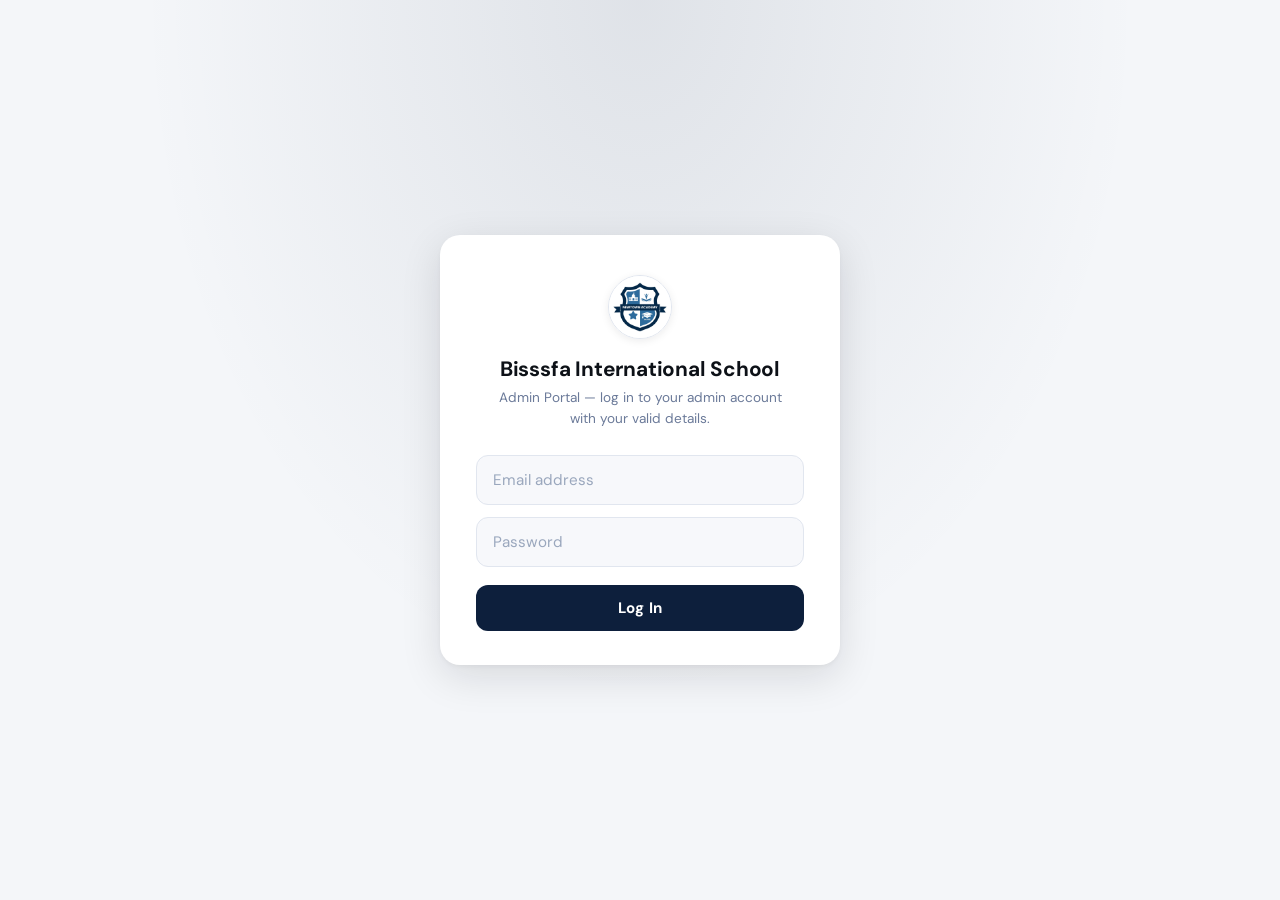
==== commit 296843c6: "Add files via upload" ====
--- a/admin.html
+++ b/admin.html
@@ -8,7 +8,7 @@
 <meta charset="UTF-8"/>
 <meta name="viewport" content="width=device-width,initial-scale=1.0"/>
 <meta name="robots" content="noindex,nofollow"/>
-<title>Newtown Academy — Admin Portal</title>
+<title>Bisssfa International School — Admin Portal</title>
 <link href="https://fonts.googleapis.com/css2?family=DM+Sans:ital,opsz,wght@0,9..40,300;0,9..40,400;0,9..40,500;0,9..40,600;0,9..40,700&display=swap" rel="stylesheet"/>
 <link rel="stylesheet" href="admin.css"/>
 <style>
@@ -19,14 +19,16 @@
   .tag-input-row{position:relative}
 </style>
 <script src="https://cdnjs.cloudflare.com/ajax/libs/pdf.js/3.11.174/pdf.min.js"></script>
+<script src="sessions.js"></script>
+<script src="grading.js"></script>
 </head>
 <body>
 
 <!-- LOGIN -->
 <div id="loginScreen">
   <div class="login-card">
-    <div class="login-mark"><img src="assets/newtown-academy-logo.jpg" alt="Newtown Academy"/></div>
-    <h1 class="login-title">Newtown Academy</h1>
+    <div class="login-mark"><img src="assets/newtown-academy-logo.jpg" alt="Bisssfa International School"/></div>
+    <h1 class="login-title">Bisssfa International School</h1>
     <p class="login-tagline">Admin Portal — log in to your admin account with your valid details.</p>
     <div class="l-alert" id="lAlert"><svg viewBox="0 0 24 24"><circle cx="12" cy="12" r="10"/><line x1="12" y1="8" x2="12" y2="12"/><line x1="12" y1="16" x2="12.01" y2="16"/></svg><span id="lMsg"></span></div>
     <div class="fg"><input type="email" id="emailIn" placeholder="Email address" autocomplete="off"/></div>
@@ -39,8 +41,8 @@
 <div id="portalScreen">
   <div class="sidebar" id="sidebar">
     <div class="sb-brand">
-      <div class="sb-mark"><img src="assets/newtown-academy-logo.jpg" alt="Newtown Academy crest"/></div>
-      <div class="sb-brand-text"><h2>Newtown Academy</h2><span>Admin Dashboard</span></div>
+      <div class="sb-mark"><img src="assets/newtown-academy-logo.jpg" alt="Bisssfa International School crest"/></div>
+      <div class="sb-brand-text"><h2>Bisssfa International School</h2><span>Admin Dashboard</span></div>
     </div>
     <nav class="sb-nav">
       <div class="nav-label">Overview</div>
@@ -74,6 +76,7 @@
         <div class="uav" id="sbAv">A</div>
         <div><div class="un" id="sbName">Admin</div><div class="ur">Administrator</div></div>
       </div>
+      <button class="btn-out" style="margin-bottom:8px" onclick="testEmail()">Send test email</button>
       <button class="btn-out" onclick="doLogout()">Sign Out</button>
     </div>
   </div>
@@ -96,7 +99,7 @@
         <div class="ov-hero">
           <div class="ov-hero-l">
             <h2>Welcome back, <span id="ovWelcomeName">Admin</span></h2>
-            <p id="ovWelcomeDate">Here's what's happening at Newtown Academy today.</p>
+            <p id="ovWelcomeDate">Here's what's happening at Bisssfa International School today.</p>
             <div class="ov-term-row">
               <span class="ov-term-pill" id="ovTermChip">— Term · —</span>
               <button type="button" class="ov-term-edit" onclick="openTermSettings()" title="Change current term/session">
@@ -261,6 +264,7 @@
             Add Class
           </button>
         </div>
+        <p class="fs-summary show"><strong>Tip:</strong> use <strong>Copy</strong> on any class to make another with the same subjects, or type several names at once (JSS1B, JSS1C, JSS1D) in Add Class. Class names are saved in CAPITAL letters.</p>
         <p class="fs-summary show">Classes created here (e.g. SS1A, SS1B, JSS1A) appear on the registration form and everywhere a class is selected. Compulsory subjects are automatically added to every student in that class — no need to pick them individually. Elective subjects are the ones admin chooses per-student when creating or approving them.</p>
         <div class="twrap">
           <table>
@@ -509,6 +513,28 @@
           <div class="fs-summary" id="fsExistingNote"></div>
         </div>
 
+        <div class="card" id="feeCopyCard">
+          <h3>Copy fees you already entered</h3>
+          <p style="margin:-6px 0 14px;font-size:.83rem;color:var(--muted)">Nothing is saved until you press <strong>Save Fee Settings</strong>.</p>
+          <div class="form-row">
+            <div class="form-group"><label>From session</label><select id="fcFromSession"></select></div>
+            <div class="form-group"><label>From term</label>
+              <select id="fcFromTerm"><option value="First">First Term</option><option value="Second">Second Term</option><option value="Third">Third Term</option></select></div>
+          </div>
+          <div class="form-group" style="margin-top:12px"><label>From class</label><select id="fcFromClass"></select></div>
+          <div class="fs-mini"><button type="button" class="btn btn-edit btn-sm" onclick="copyFeesIntoForm()">Load these fees into the form below</button></div>
+
+          <hr class="fs-hr"/>
+          <h3 style="font-size:.92rem">Or copy a whole term (every class at once)</h3>
+          <div class="form-row">
+            <div class="form-group"><label>Copy to session</label><select id="fcToSession"></select></div>
+            <div class="form-group"><label>Copy to term</label>
+              <select id="fcToTerm"><option value="First">First Term</option><option value="Second">Second Term</option><option value="Third">Third Term</option></select></div>
+          </div>
+          <p style="margin:8px 0 0;font-size:.8rem;color:var(--muted)">Copies every class's fee items from the "From" session and term above. Due dates are not copied.</p>
+          <div class="fs-mini"><button type="button" class="btn btn-edit btn-sm" onclick="copyFeesWholeTerm()">Copy all classes' fees</button></div>
+        </div>
+
         <div class="card">
           <h3>Fee Items</h3>
           <div id="levyRows"></div>
@@ -522,6 +548,14 @@
             <label>Payment Due Date</label>
             <input type="date" id="fsDueDate"/>
           </div>
+
+          <h3 style="margin-top:18px">Also save these fees to other classes <span style="color:var(--soft);font-weight:400;font-size:.8rem">(optional)</span></h3>
+          <div class="fs-mini">
+            <button type="button" class="btn-cancel" style="padding:6px 12px" onclick="fsAlsoTick('level')">Same level</button>
+            <button type="button" class="btn-cancel" style="padding:6px 12px" onclick="fsAlsoTick('all')">All</button>
+            <button type="button" class="btn-cancel" style="padding:6px 12px" onclick="fsAlsoTick('none')">None</button>
+          </div>
+          <div class="fs-also" id="fsAlsoBox"></div>
 
           <div class="fs-actions">
             <button class="btn btn-p" id="fsSaveBtn" onclick="saveFeeSettings()" style="flex:1;justify-content:center;padding:11px">
@@ -750,6 +784,11 @@
     <h3 id="moAppViewTitle">Application Details</h3>
     <p class="mdesc" id="moAppViewSub"></p>
     <div id="moAppViewBody"></div>
+    <div class="mactions" id="moAppResendRow" style="display:none;margin-bottom:-12px">
+      <button class="btn btn-edit" id="moAppResendBtn" onclick="resendLoginEmail()" style="flex:1;justify-content:center;padding:11px">
+        Reset password &amp; email parent
+      </button>
+    </div>
     <div class="mactions">
       <button class="btn-cancel" onclick="closeMo('moAppView')">Close</button>
       <button class="btn btn-danger btn-sm" id="moAppRejectBtn" onclick="triggerReject()" style="flex:1;justify-content:center;padding:11px">
@@ -1037,9 +1076,14 @@
 
     <div class="form-group">
       <label>Class Name <span style="color:var(--err)">*</span></label>
-      <input type="text" id="clsName" placeholder="e.g. SS1A, JSS2A"/>
+      <input type="text" id="clsName" placeholder="e.g. JSS1B   or several at once: JSS1B, JSS1C, JSS1D"/>
     </div>
     <input type="hidden" id="clsOriginalName" value=""/>
+
+    <div class="form-group" id="clsCopyWrap" style="margin-top:14px">
+      <label>Copy subjects from an existing class <span style="color:var(--soft);font-weight:400">(optional, saves retyping)</span></label>
+      <select id="clsCopyFrom" onchange="applyClassCopy(this.value)"></select>
+    </div>
 
     <div class="form-group" style="margin-top:14px">
       <label>Compulsory Subjects <span style="color:var(--soft);font-weight:400">(auto-added for every student in this class)</span></label>
@@ -1232,6 +1276,8 @@
     <div class="form-group"><label>Term</label><select id="cesTerm"></select></div></div>
   <label class="toggle-wrap" style="margin-bottom:10px"><input type="checkbox" id="cesShuffleQ"><span>Shuffle question order</span></label>
   <label class="toggle-wrap"><input type="checkbox" id="cesShuffleO"><span>Shuffle option order (A-D)</span></label>
+  <div class="form-group" style="margin-top:14px"><label>Questions per student <span style="color:var(--soft);font-weight:400">(optional)</span></label><input type="number" id="cesQPer" min="1" placeholder="Blank = every student gets all questions"/></div>
+  <div class="form-group"><label>Counts as</label><select id="cesCountsAs"></select></div>
   <div class="mactions"><button class="btn-cancel" id="cesCancel">Cancel</button><button class="btn btn-p" id="cesSave">Save</button></div>
 </div></div>
 
@@ -1257,7 +1303,7 @@
    Everything is filtered in the browser from data already loaded. */
 window.AF=(function(){
   var NONE='__none';
-  var DEF_SESSIONS=['2024/2025','2025/2026','2026/2027'];
+  var DEF_SESSIONS=(window.SESSIONS||['2024/2025','2025/2026','2026/2027']).slice(0,4);
   var TERMS=[['First','First Term'],['Second','Second Term'],['Third','Third Term']];
   var cur={session:'2025/2026',term:'Second'};
   var sh={session:null,term:null,cls:''};
@@ -1431,30 +1477,51 @@
    The server (api/send-credentials) sends through Gmail. It only accepts
    requests from a signed-in admin, so we pass the admin's Firebase token. */
 const EMAIL_ENDPOINT = "https://fullschoolapi.vercel.app/api/send-credentials";
-const SCHOOL_NAME = "Newtown Academy";
+const SCHOOL_NAME = "Bisssfa International School";
 
 // Sends the reg number + password to a parent's email after an
 // application is approved. Never blocks enrollment: on failure it only
 // shows a toast with the real reason.
 async function sendCredentialsEmail({toEmail, studentName, regNumber, password, className}){
-  if(!toEmail) return;
+  if(!toEmail) return false;
   try{
     const u = auth.currentUser;
     if(!u) throw new Error('Not signed in');
     const token = await u.getIdToken();
-    const r = await fetch(EMAIL_ENDPOINT, {
-      method:'POST',
-      headers:{ 'Content-Type':'application/json', 'Authorization':'Bearer '+token },
-      body: JSON.stringify({ toEmail, studentName, regNumber, password, className })
-    });
+    let r;
+    try{
+      r = await fetch(EMAIL_ENDPOINT, {
+        method:'POST',
+        headers:{ 'Content-Type':'application/json', 'Authorization':'Bearer '+token },
+        body: JSON.stringify({ toEmail, studentName, regNumber, password, className })
+      });
+    }catch(netErr){
+      // The browser never got a reply: server down/crashed, wrong address, or blocked by CORS.
+      throw new Error('Could not reach the email server ('+EMAIL_ENDPOINT+'). Open that address in your browser: it should show a small JSON message. If it shows an error page, the server needs a redeploy.');
+    }
     const j = await r.json().catch(()=>({}));
     if(!r.ok || !j.ok) throw new Error(j.message || ('Server error '+r.status));
     showToast('Login details emailed to the parent.', 'success');
+    return true;
   } catch(e){
     console.warn('Credentials email failed:', e);
     showToast('Enrolled, but the email failed: '+(e.message||'unknown error'), 'error');
-  }
-}
+    return false;
+  }
+}
+
+// "Send test email" button: tries the whole email path with sample details,
+// so you can test without filling a registration form each time.
+window.testEmail = async function(){
+  const to = (prompt('Send a test email to which address?') || '').trim();
+  if(!to) return;
+  showToast('Sending test email…');
+  const ok = await sendCredentialsEmail({
+    toEmail: to, studentName: 'Test Student', regNumber: 'TEST/0001',
+    password: 'Test1234', className: 'JSS 1'
+  });
+  if(ok) showToast('Test email sent to '+to+'. Check the inbox and spam folder.', 'success');
+};
 
 // Student logins live in Firebase Authentication (like teachers). The password is never written to
 // Firestore. students/{id}.authUid links the record to the Auth user, and studentLogins/{REGKEY}
@@ -1601,7 +1668,7 @@
     const welcomeName = document.getElementById('ovWelcomeName');
     if(welcomeName) welcomeName.textContent = user.email.split('@')[0];
     const welcomeDate = document.getElementById('ovWelcomeDate');
-    if(welcomeDate) welcomeDate.textContent = "Here's what's happening at Newtown Academy — " + new Date().toLocaleDateString('en-GB',{weekday:'long',day:'numeric',month:'long'});
+    if(welcomeDate) welcomeDate.textContent = "Here's what's happening at Bisssfa International School — " + new Date().toLocaleDateString('en-GB',{weekday:'long',day:'numeric',month:'long'});
     loadAll();
     if(isAdminUser === null) setTimeout(()=>showToast('Could not reach the server. Showing saved data — use Reload when you are back online.','error'), 900);
     // after a page reload, go back to the section the admin was on
@@ -1840,6 +1907,7 @@
   const allSubjects = new Set();
   Object.values(CLASS_DATA).forEach(c=>{ (c.compulsory||[]).forEach(s=>allSubjects.add(s)); (c.elective||[]).forEach(s=>allSubjects.add(s)); });
   ALL_SUBJECTS = [...allSubjects].sort();
+  if(typeof fillFeeCopyDefaults==='function'){ fillFeeCopyDefaults(); renderFsAlso(); }
 }
 
 function renderClassesTable(){
@@ -1857,6 +1925,10 @@
       <td>${c.elective.length ? c.elective.map(s=>escapeHtml(s)).join(', ') : '<span class="empty-inline">None set</span>'}</td>
       <td>
         <div class="act-btns">
+          <button class="btn btn-edit btn-sm" onclick="copyClass('${escapeAttr(name)}')" title="Make a new class with the same subjects">
+            <svg viewBox="0 0 24 24"><rect x="9" y="9" width="13" height="13" rx="2"/><path d="M5 15H4a2 2 0 0 1-2-2V4a2 2 0 0 1 2-2h9a2 2 0 0 1 2 2v1"/></svg>
+            Copy
+          </button>
           <button class="btn btn-edit btn-sm" onclick="openEditClassModal('${escapeAttr(name)}')">
             <svg viewBox="0 0 24 24"><path d="M11 4H4a2 2 0 0 0-2 2v14a2 2 0 0 0 2 2h14a2 2 0 0 0 2-2v-7"/><path d="M18.5 2.5a2.12 2.12 0 0 1 3 3L12 15l-4 1 1-4z"/></svg>
             Edit
@@ -1948,21 +2020,12 @@
 });
 
 
-window.openCreateClassModal = function(){
-  document.getElementById('moClassTitle').textContent = 'Add Class';
-  document.getElementById('clsName').value = '';
-  document.getElementById('clsName').disabled = false;
-  document.getElementById('clsOriginalName').value = '';
-  classFormCompulsory = [];
-  classFormElective = [];
-  renderClassFormTags();
-  openMo('moClass');
-};
 
 window.openEditClassModal = function(name){
   const c = CLASS_DATA[name];
   if(!c) return;
   document.getElementById('moClassTitle').textContent = `Edit ${name}`;
+  { const w=document.getElementById('clsCopyWrap'); if(w) w.style.display='none'; }
   document.getElementById('clsName').value = name;
   document.getElementById('clsOriginalName').value = name;
   classFormCompulsory = [...c.compulsory];
@@ -1971,33 +2034,6 @@
   openMo('moClass');
 };
 
-window.saveClass = async function(){
-  const name = document.getElementById('clsName').value.trim().toUpperCase();
-  const originalName = document.getElementById('clsOriginalName').value;
-  if(!name) return showToast('Please enter a class name', 'error');
-  if(!originalName && CLASS_NAMES.includes(name)) return showToast('A class with this name already exists', 'error');
-
-  const btn = document.getElementById('clsSaveBtn');
-  btn.disabled = true; btn.innerHTML = '<span class="spinner"></span>Saving…';
-  try{
-    if(originalName && originalName !== name){
-      await deleteDoc(doc(db,'classes',originalName));
-    }
-    await setDoc(doc(db,'classes',name), {
-      compulsory: classFormCompulsory,
-      elective: classFormElective,
-      updatedAt: serverTimestamp()
-    });
-    showToast(`Class ${name} saved`, 'success');
-    closeMo('moClass');
-    await loadClasses();
-  } catch(e){
-    console.error('Save failed:', e); showToast('Save failed. Please try again.', 'error');
-  } finally{
-    btn.disabled = false;
-    btn.innerHTML = '<svg viewBox="0 0 24 24"><path d="M19 21H5a2 2 0 0 1-2-2V5a2 2 0 0 1 2-2h11l5 5v11a2 2 0 0 1-2 2z"/><polyline points="17 21 17 13 7 13 7 21"/><polyline points="7 3 7 8 15 8"/></svg>Save Class';
-  }
-};
 
 window.triggerDeleteClass = function(name){
   showDlg(`Delete ${name}?`, 'Students already in this class will keep their record, but the class will no longer appear in dropdowns or on the registration form.', async ()=>{
@@ -2500,6 +2536,8 @@
   const isPending = status==='pending';
   document.getElementById('moAppApproveBtn').style.display = isPending?'':'none';
   document.getElementById('moAppRejectBtn').style.display  = isPending?'':'none';
+  const _stuForApp = allStudents.find(x=>x.applicationId===id || (a.regNumber && x.regNumber===a.regNumber));
+  document.getElementById('moAppResendRow').style.display = (status==='approved' && _stuForApp) ? 'flex' : 'none';
 
   openMo('moAppView');
 };
@@ -2906,6 +2944,53 @@
   }
 };
 
+// Applications screen -> "Reset password & email parent".
+// The original password is never stored, so it cannot be re-sent. This gives the student a NEW
+// password (the old one stops working) and emails it to the parent.
+window.resendLoginEmail = async function(){
+  const a = allApplications.find(x=>x.id===currentAppId);
+  if(!a) return;
+  const stu = allStudents.find(x=>x.applicationId===currentAppId || (a.regNumber && x.regNumber===a.regNumber));
+  if(!stu){ showToast('No student record found for this application.','error'); return; }
+  const to = (stu.parentEmail || a.parentEmail || '').trim();
+  if(!to){ showToast('This application has no parent email.','error'); return; }
+  if(!confirm('Give '+(stu.firstName||'this student')+' a NEW password and email it to '+to+'?\n\nThe old password will stop working.')) return;
+
+  const btn = document.getElementById('moAppResendBtn');
+  const label = btn.innerHTML;
+  btn.disabled = true; btn.innerHTML = '<span class="spinner"></span>Working…';
+  let pw = '';
+  try{
+    pw = genPassword(8);
+    const login = await createStudentLogin(stuSecAuth, stu.regNumber, pw, (stu.authVer||0)+1);
+    const wb = writeBatch(db);
+    wb.update(doc(db,'students',stu._docId), {
+      ...studentAuthFields(login),
+      password: deleteField(), passwordSalt: deleteField(), passwordIter: deleteField(),
+      updatedAt: serverTimestamp()
+    });
+    wb.set(doc(db,'studentLogins',regKey(stu.regNumber)), studentLoginDoc(login));
+    await wb.commit();
+  } catch(e){
+    console.error('Password reset failed:', e);
+    showToast(studentAuthError(e) || 'Could not reset the password. Please try again.', 'error');
+    btn.disabled = false; btn.innerHTML = label;
+    return;
+  }
+  // New password is now active. Try to email it.
+  const ok = await sendCredentialsEmail({
+    toEmail: to,
+    studentName: `${stu.firstName||''} ${stu.lastName||''}`.trim(),
+    regNumber: stu.regNumber, password: pw, className: stu.class || ''
+  });
+  if(!ok){
+    // The password is not stored anywhere, so show it now or it is lost.
+    prompt('The email did not go through. The NEW password is active. Copy it and give it to the parent:', stu.regNumber+' | '+pw);
+  }
+  btn.disabled = false; btn.innerHTML = label;
+  loadStudents();
+};
+
 window.triggerDeactivate = function(){
   const s = allStudents.find(x=>x._docId===currentStuId);
   if(!s) return;
@@ -3432,6 +3517,151 @@
   wrap.appendChild(row);
 };
 
+
+/*COPY-FEATURES-START*/
+/* ============ CLASSES: copy a class / add several at once ============ */
+function fillClassCopyDropdown(){
+  const sel = document.getElementById('clsCopyFrom'); if(!sel) return;
+  sel.innerHTML = '<option value="">— Start blank —</option>' + CLASS_NAMES.map(c=>`<option value="${escapeAttr(c)}">${escapeHtml(c)}</option>`).join('');
+}
+window.applyClassCopy = function(name){
+  const c = CLASS_DATA[name];
+  classFormCompulsory = c ? [...c.compulsory] : [];
+  classFormElective   = c ? [...c.elective]   : [];
+  renderClassFormTags();
+};
+window.openCreateClassModal = function(copyName){
+  document.getElementById('moClassTitle').textContent = 'Add Class';
+  document.getElementById('clsName').value = '';
+  document.getElementById('clsName').disabled = false;
+  document.getElementById('clsOriginalName').value = '';
+  fillClassCopyDropdown();
+  const w = document.getElementById('clsCopyWrap'); if(w) w.style.display = '';
+  classFormCompulsory = []; classFormElective = [];
+  if(typeof copyName === 'string' && CLASS_DATA[copyName]){
+    document.getElementById('clsCopyFrom').value = copyName;
+    applyClassCopy(copyName);
+  } else renderClassFormTags();
+  openMo('moClass');
+  setTimeout(()=>{ const n = document.getElementById('clsName'); if(n) n.focus(); }, 60);
+};
+window.copyClass = function(name){ openCreateClassModal(name); };
+
+window.saveClass = async function(){
+  const originalName = document.getElementById('clsOriginalName').value;
+  const raw = document.getElementById('clsName').value;
+  // editing = one name; adding = one or several names separated by commas
+  const names = originalName
+    ? [raw.trim().toUpperCase()].filter(Boolean)
+    : [...new Set(raw.split(/[,;\n]+/).map(x=>x.trim().toUpperCase()).filter(Boolean))];
+  if(!names.length) return showToast('Please enter a class name', 'error');
+  if(names.some(n=>/[\/\\]/.test(n))) return showToast('Class names cannot contain / or \\', 'error');
+  const clash = names.filter(n=> CLASS_NAMES.includes(n) && n !== originalName);
+  if(clash.length) return showToast(`Already exists: ${clash.join(', ')}`, 'error');
+  const name = names[0];
+
+  const btn = document.getElementById('clsSaveBtn');
+  btn.disabled = true; btn.innerHTML = '<span class="spinner"></span>Saving…';
+  try{
+    if(originalName && originalName !== name){
+      await deleteDoc(doc(db,'classes',originalName));
+    }
+    for(const n of names){
+      await setDoc(doc(db,'classes',n), {
+        compulsory: classFormCompulsory,
+        elective: classFormElective,
+        updatedAt: serverTimestamp()
+      });
+    }
+    showToast(names.length > 1 ? `${names.length} classes created: ${names.join(', ')}` : `Class ${name} saved`, 'success');
+    closeMo('moClass');
+    await loadClasses();
+  } catch(e){
+    console.error('Save failed:', e); showToast('Save failed. Please try again.', 'error');
+  } finally{
+    btn.disabled = false;
+    btn.innerHTML = '<svg viewBox="0 0 24 24"><path d="M19 21H5a2 2 0 0 1-2-2V5a2 2 0 0 1 2-2h11l5 5v11a2 2 0 0 1-2 2z"/><polyline points="17 21 17 13 7 13 7 21"/><polyline points="7 3 7 8 15 8"/></svg>Save Class';
+  }
+};
+
+/* ============ FEES: copy from earlier, save to several classes, copy a whole term ============ */
+const FEE_TERMS = ['First','Second','Third'];
+const feeDocIdFor = (session, term, cls) => `${String(session).replace('/','-')}_${term}_${cls}`;
+function previousTerm(session, term){
+  const i = FEE_TERMS.indexOf(term);
+  if(i > 0) return { session, term: FEE_TERMS[i-1] };
+  const m = String(session).match(/^(\d{4})\/(\d{4})$/);
+  return { session: m ? `${+m[1]-1}/${+m[2]-1}` : session, term: 'Third' };
+}
+function fillFeeCopyDefaults(){
+  const g = id => document.getElementById(id);
+  if(!g('fcFromSession')) return;
+  const s = g('fsSession').value, t = g('fsTerm').value, c = g('fsClass').value;
+  const p = previousTerm(s, t);
+  g('fcFromSession').value = p.session; g('fcFromTerm').value = p.term;
+  g('fcToSession').value = s;           g('fcToTerm').value = t;
+  g('fcFromClass').innerHTML = CLASS_NAMES.map(x=>`<option value="${escapeAttr(x)}">${escapeHtml(x)}</option>`).join('');
+  if(CLASS_NAMES.includes(c)) g('fcFromClass').value = c;
+}
+function renderFsAlso(){
+  const box = document.getElementById('fsAlsoBox'); if(!box) return;
+  const cur = document.getElementById('fsClass').value;
+  const others = CLASS_NAMES.filter(c=>c !== cur);
+  box.innerHTML = others.length
+    ? others.map(c=>`<label><input type="checkbox" value="${escapeAttr(c)}"/> ${escapeHtml(c)}</label>`).join('')
+    : '<span class="empty-inline">No other classes yet.</span>';
+}
+window.fsAlsoTick = function(mode){
+  const level = x => (String(x).match(/^[A-Z]+\d+/) || [''])[0];
+  const cur = level(document.getElementById('fsClass').value);
+  document.querySelectorAll('#fsAlsoBox input').forEach(i=>{
+    i.checked = mode === 'all' ? true : mode === 'none' ? false : (cur !== '' && level(i.value) === cur);
+  });
+};
+['fsSession','fsTerm','fsClass'].forEach(id=>{
+  const el = document.getElementById(id);
+  if(el) el.addEventListener('change', ()=>{ fillFeeCopyDefaults(); renderFsAlso(); });
+});
+
+window.copyFeesIntoForm = async function(){
+  const s = document.getElementById('fcFromSession').value, t = document.getElementById('fcFromTerm').value, c = document.getElementById('fcFromClass').value;
+  if(!c) return showToast('Choose a class to copy from', 'error');
+  try{
+    const snap = await getDoc(doc(db, 'feeSettings', feeDocIdFor(s, t, c)));
+    if(!snap.exists() || !(snap.data().items||[]).length) return showToast(`No fees saved for ${c}, ${t} Term ${s}.`, 'error');
+    document.getElementById('levyRows').innerHTML = '';
+    (snap.data().items||[]).forEach(it=> addLevyRow(it.name, it.amount));
+    showToast('Fees copied into the form. Set the due date, then press Save.', 'success');
+  } catch(e){ console.error(e); showToast('Could not load those fees.', 'error'); }
+};
+
+window.copyFeesWholeTerm = async function(){
+  const g = id => document.getElementById(id).value;
+  const fs_ = g('fcFromSession'), ft = g('fcFromTerm'), ts = g('fcToSession'), tt = g('fcToTerm');
+  if(fs_ === ts && ft === tt) return showToast('"From" and "To" are the same term. Change one of them.', 'error');
+  try{
+    const src = await getDocs(query(collection(db,'feeSettings'), where('session','==',fs_), where('term','==',ft)));
+    const rows = src.docs.map(d=>d.data()).filter(d=>d.class && (d.items||[]).length);
+    if(!rows.length) return showToast(`No fees found for ${ft} Term ${fs_}.`, 'error');
+    const dst = await getDocs(query(collection(db,'feeSettings'), where('session','==',ts), where('term','==',tt)));
+    const have = new Set(dst.docs.map(d=>d.data().class));
+    const over = rows.filter(r=>have.has(r.class)).map(r=>r.class);
+    const msg = `Copy fees for ${rows.length} class${rows.length>1?'es':''} from ${ft} Term ${fs_} to ${tt} Term ${ts}?` +
+      (over.length ? ` ${over.length} of them already have fees there (${over.join(', ')}) and will be overwritten.` : '') + ' Due dates are not copied.';
+    showDlg('Copy whole term', msg, async ()=>{
+      closeDlg();
+      try{
+        const batch = writeBatch(db);
+        rows.forEach(r=> batch.set(doc(db,'feeSettings', feeDocIdFor(ts, tt, r.class)),
+          { items: r.items, dueDate: null, session: ts, term: tt, class: r.class, updatedAt: serverTimestamp() }, { merge: true }));
+        await batch.commit();
+        showToast(`Copied fees for ${rows.length} class${rows.length>1?'es':''}.`, 'success');
+        loadFeeSettingsForCurrentSelection();
+      } catch(e){ console.error(e); showToast('Copy failed. Nothing was changed.', 'error'); }
+    });
+  } catch(e){ console.error(e); showToast('Could not read the fees to copy.', 'error'); }
+};
+
 window.saveFeeSettings = async function(){
   const btn = document.getElementById('fsSaveBtn');
   const id = feeSettingsDocId();
@@ -3456,12 +3686,19 @@
   });
   if(hasNegative){ showToast('Fee amounts cannot be negative.', 'error'); return; }
 
+  // other classes ticked under "Also save these fees to other classes"
+  const extras = [...document.querySelectorAll('#fsAlsoBox input:checked')].map(i=>i.value);
+
   const doSave = async ()=>{
     btn.disabled = true; btn.innerHTML = '<span class="spinner"></span>Saving...';
     try{
       await setDoc(doc(db, 'feeSettings', id), { ...payload, updatedAt: serverTimestamp() }, { merge: true });
-      showToast('Fee settings saved successfully', 'success');
+      for(const c of extras){
+        await setDoc(doc(db, 'feeSettings', feeDocIdFor(selSession, selTerm, c)), { ...payload, class: c, updatedAt: serverTimestamp() }, { merge: true });
+      }
+      showToast(extras.length ? `Fee settings saved for ${selClass} and ${extras.length} other class${extras.length>1?'es':''}` : 'Fee settings saved successfully', 'success');
       loadFeeSettingsForCurrentSelection();
+      renderFsAlso();
     } catch(e){
       console.error('Save failed:', e); showToast('Save failed. Please try again.', 'error');
     } finally{
@@ -3470,12 +3707,25 @@
     }
   };
 
+  // if some of the ticked classes already have fees this term, ask before overwriting them
+  const confirmExtras = async ()=>{
+    if(!extras.length) return doSave();
+    const existing = [];
+    for(const c of extras){
+      const sn = await getDoc(doc(db, 'feeSettings', feeDocIdFor(selSession, selTerm, c)));
+      if(sn.exists()) existing.push(c);
+    }
+    if(!existing.length) return doSave();
+    showDlg('Overwrite existing fees?', `${existing.join(', ')} already ${existing.length>1?'have':'has'} fees for ${selTerm} Term ${selSession}. Saving will replace them with the items above. Continue?`, ()=>{ closeDlg(); doSave(); });
+  };
+
   if(!payload.items.length){
-    showDlg('No fee items added', 'No fee items have been added for '+selClass+'. Save anyway?', ()=>{ closeDlg(); doSave(); });
+    showDlg('No fee items added', 'No fee items have been added for '+selClass+'. Save anyway?', ()=>{ closeDlg(); confirmExtras(); });
     return;
   }
-  doSave();
-};
+  confirmExtras();
+};
+/*COPY-FEATURES-END*/
 
 /* ============ ANNOUNCEMENTS ============ */
 function setDefaultAnnDate(){
@@ -4287,7 +4537,7 @@
   const session = clean(exam?.session) || clean(pre.session) || F.session || CURRENT_SESSION;
   const term = clean(exam?.term) || clean(pre.term) || F.term || CURRENT_TERM;
   const cls = (exam && (exam.classId || exam.className)) || clean(pre.cls) || F.cls || CLASS_NAMES[0] || '';
-  const sessions = [...new Set(['2024/2025','2025/2026','2026/2027', CURRENT_SESSION, session])];
+  const sessions = [...new Set([...(window.SESSIONS||['2024/2025','2025/2026','2026/2027']), CURRENT_SESSION, session])];
   srEl('srSession').innerHTML = sessions.map(x=>`<option value="${escapeAttr(x)}">${escapeHtml(x)}</option>`).join('');
   srEl('srSession').value = session;
   srEl('srTerm').innerHTML = [['First','First Term'],['Second','Second Term'],['Third','Third Term']].map(([v,l])=>`<option value="${v}">${l}</option>`).join('');
@@ -4448,6 +4698,7 @@
     if(e.subjectName) srFillSubjects(e.subjectName);
     if(e.session){ if(![...srEl('srSession').options].some(o=>o.value===e.session)) srEl('srSession').add(new Option(e.session, e.session)); srEl('srSession').value = e.session; }
     if(e.term) srEl('srTerm').value = e.term;
+    if(e.countsAs && [...srEl('srCol').options].some(o=>o.value===e.countsAs)) srEl('srCol').value = e.countsAs;   // column chosen by the teacher
   }
   srClear();
 });
@@ -4641,5 +4892,6 @@
   searchPlaceholder:'Search name or reg number…', onChange:resOnFilter });
 </script>
 <script type="module" src="cbt-admin.js"></script>
+<script src="scrollbar.js"></script>
 </body>
 </html>
--- a/admin.css
+++ b/admin.css
@@ -677,11 +677,6 @@
 .sb-ov.open{display:block}
 
 /* Scrollbar */
-::-webkit-scrollbar{width:4px;height:4px}
-::-webkit-scrollbar-track{background:transparent}
-::-webkit-scrollbar-thumb{background:rgba(107,122,153,.2);border-radius:10px}
-::-webkit-scrollbar-thumb:hover{background:rgba(107,122,153,.35)}
-
 /* App / student modals */
 .mbox-lg{width:660px}
 
@@ -1116,3 +1111,19 @@
 .cb-note{background:var(--indigo-s);border:1px solid var(--indigo-m);border-radius:var(--r-md);padding:12px 16px;font-size:.78rem;color:var(--ink3);margin-bottom:16px;line-height:1.6}
 .cb-sel{padding:9px 13px;border:1.5px solid var(--border);border-radius:var(--r-sm);font-size:.82rem;outline:none;background:#fff;color:var(--text)}
 .cb-pwerr{display:none;color:var(--err);font-size:.78rem;margin-top:8px}
+
+/* ── Visible scrollbar (wider, higher contrast) ── */
+::-webkit-scrollbar{width:8px;height:8px}
+::-webkit-scrollbar-track{background:rgba(13,31,60,.07)}
+::-webkit-scrollbar-thumb{background:rgba(13,31,60,.45);border-radius:10px;border:1px solid transparent;background-clip:padding-box}
+::-webkit-scrollbar-thumb:hover{background:rgba(184,144,42,.9);border:1px solid transparent;background-clip:padding-box}
+::-webkit-scrollbar-corner{background:transparent}
+@supports (-moz-appearance:none){*{scrollbar-width:auto;scrollbar-color:rgba(13,31,60,.5) rgba(13,31,60,.07)}}
+.sidebar::-webkit-scrollbar-track{background:rgba(255,255,255,.06)}
+.sidebar::-webkit-scrollbar-thumb{background:rgba(255,255,255,.4);border:1px solid transparent;background-clip:padding-box}
+
+/* copy-fees helpers */
+.fs-also{display:flex;flex-wrap:wrap;gap:8px 18px;margin:8px 0 4px}
+.fs-also label{display:flex;gap:6px;align-items:center;font-size:.85rem;cursor:pointer}
+.fs-mini{display:flex;gap:8px;flex-wrap:wrap;margin:10px 0 2px}
+.fs-hr{border:0;border-top:1px solid var(--border);margin:18px 0}
